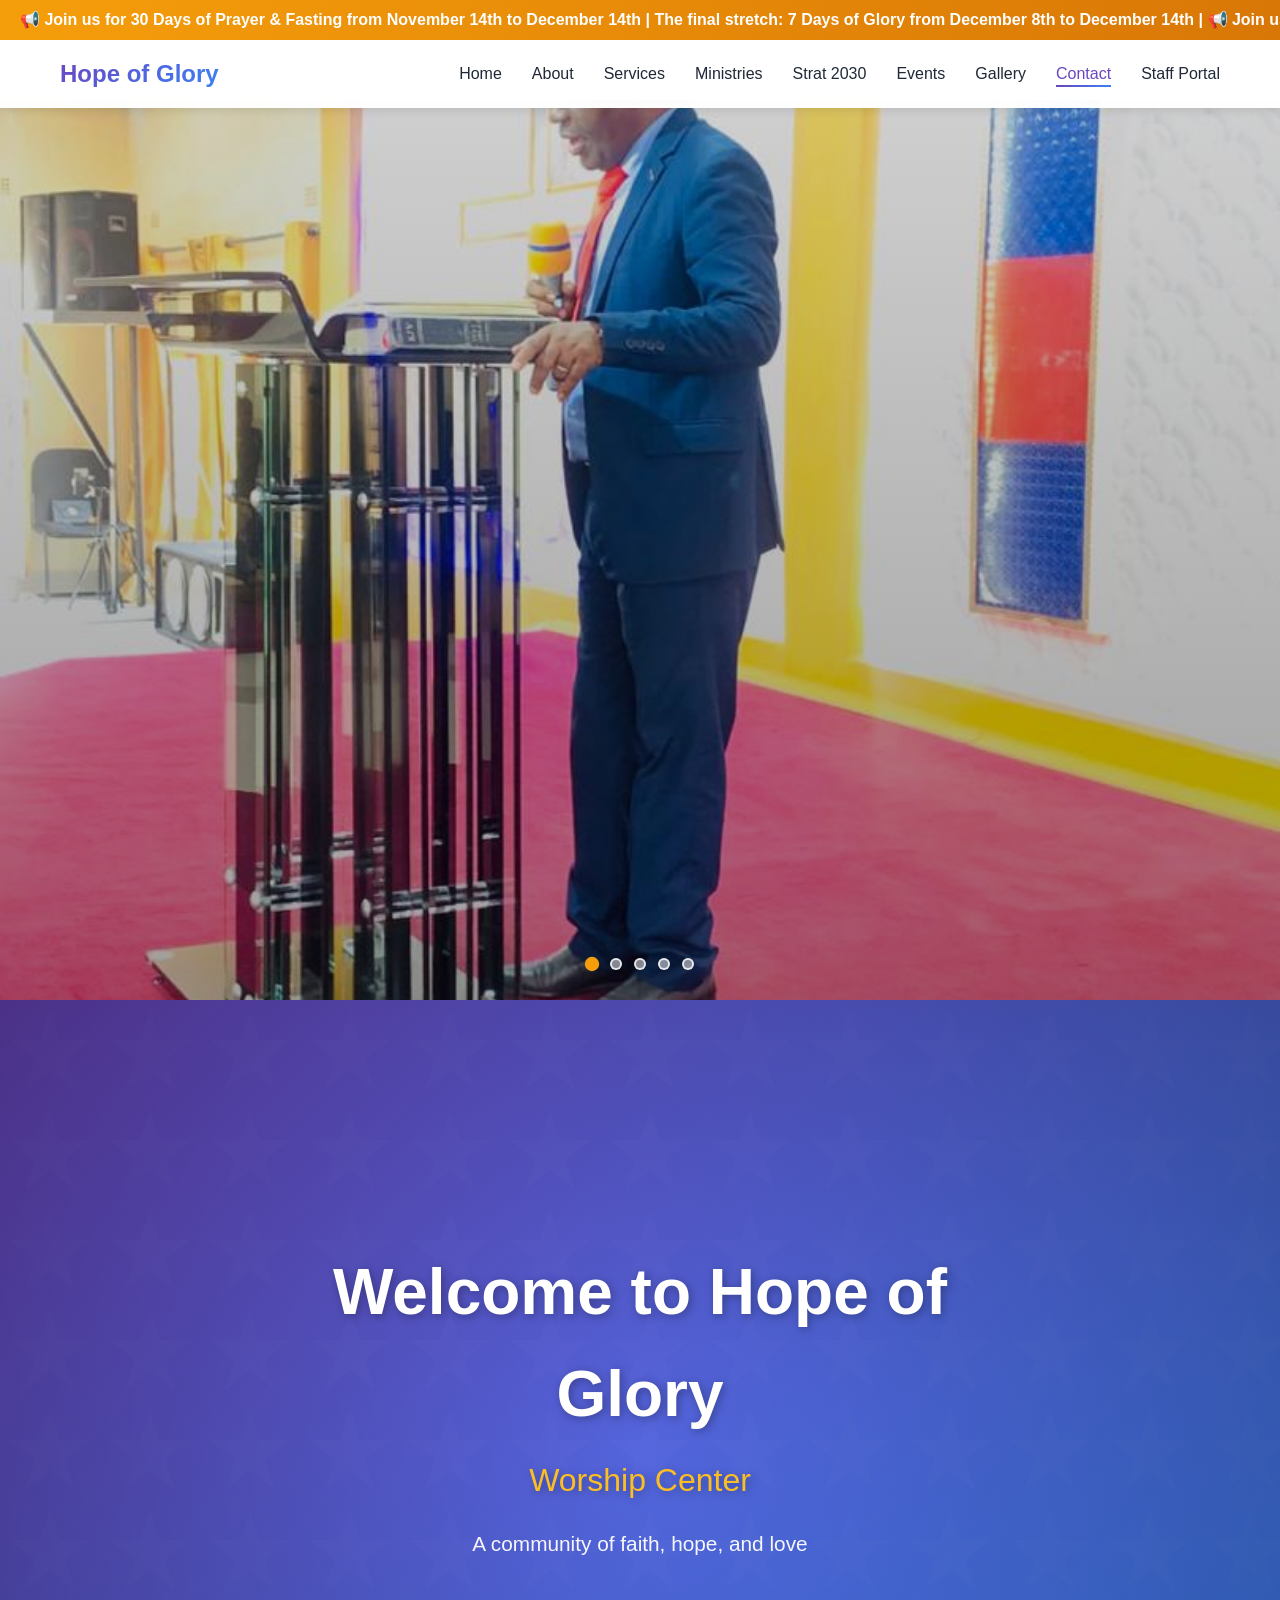
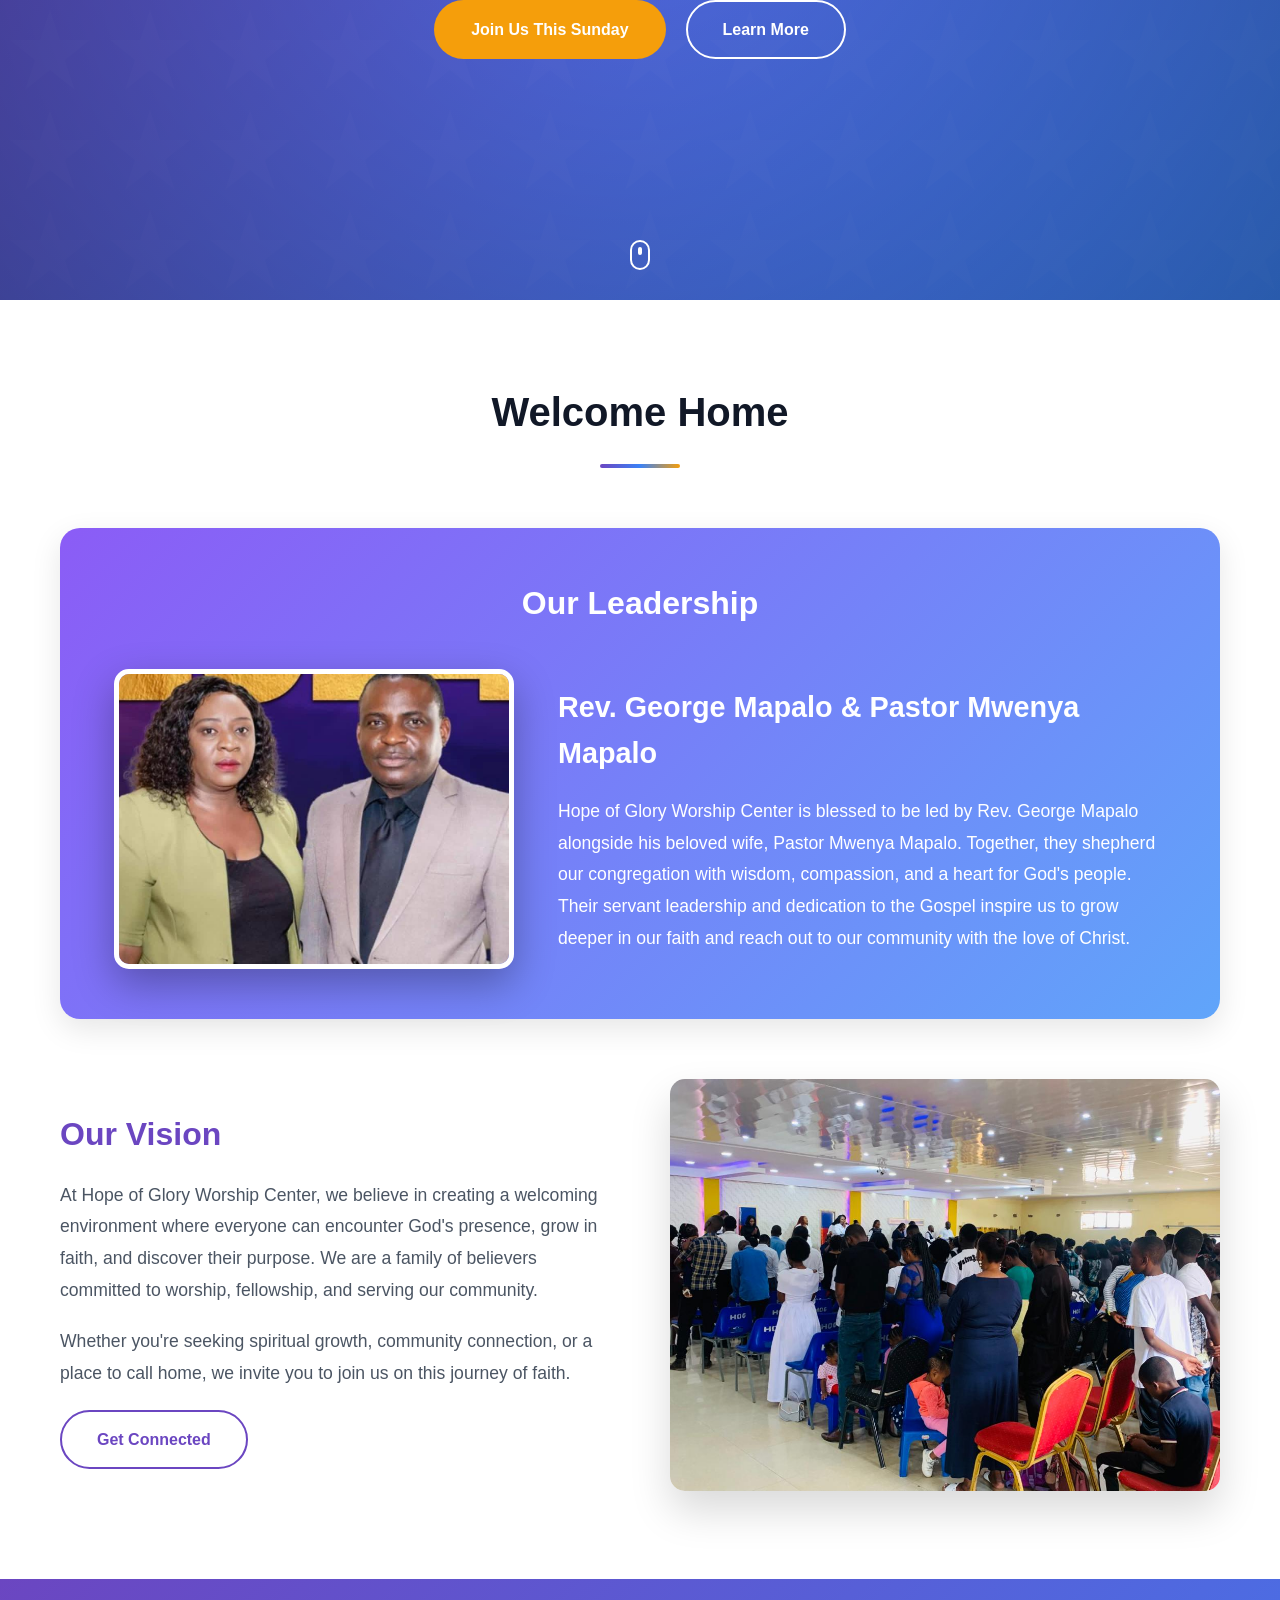
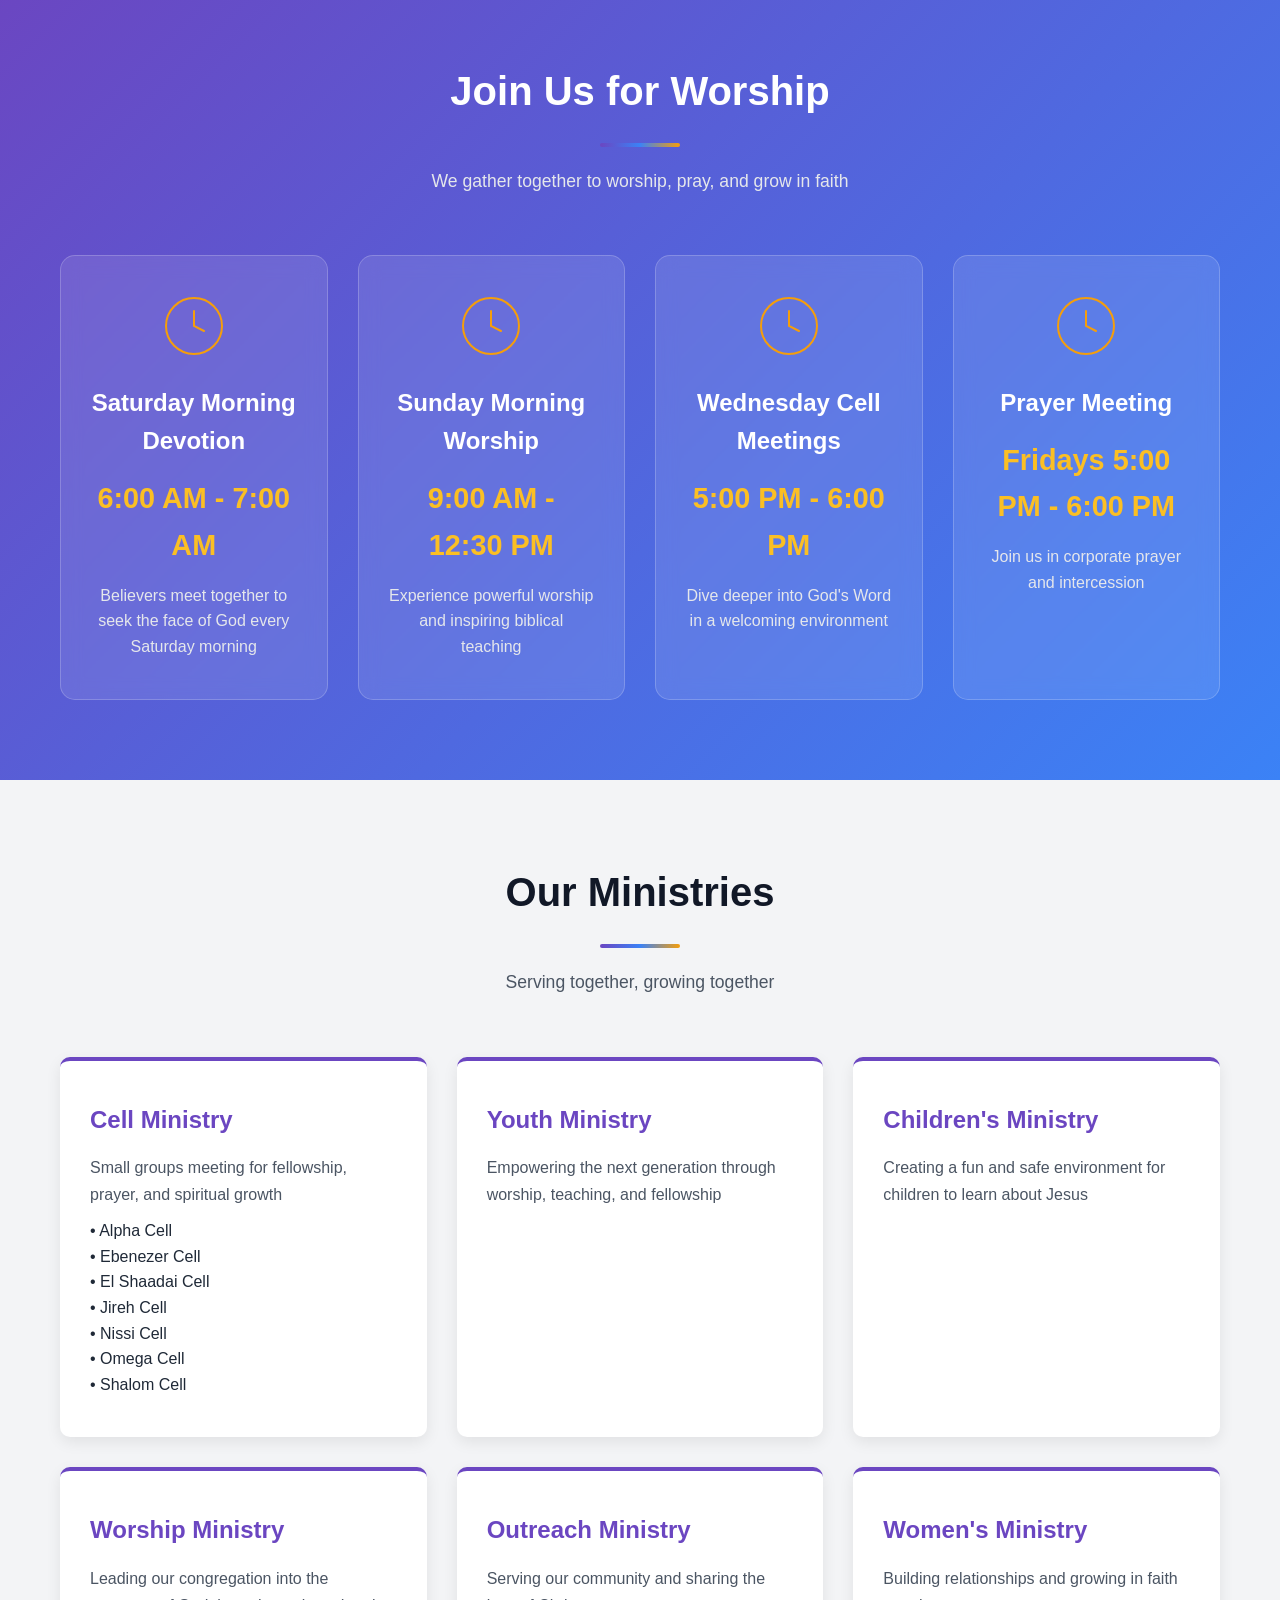
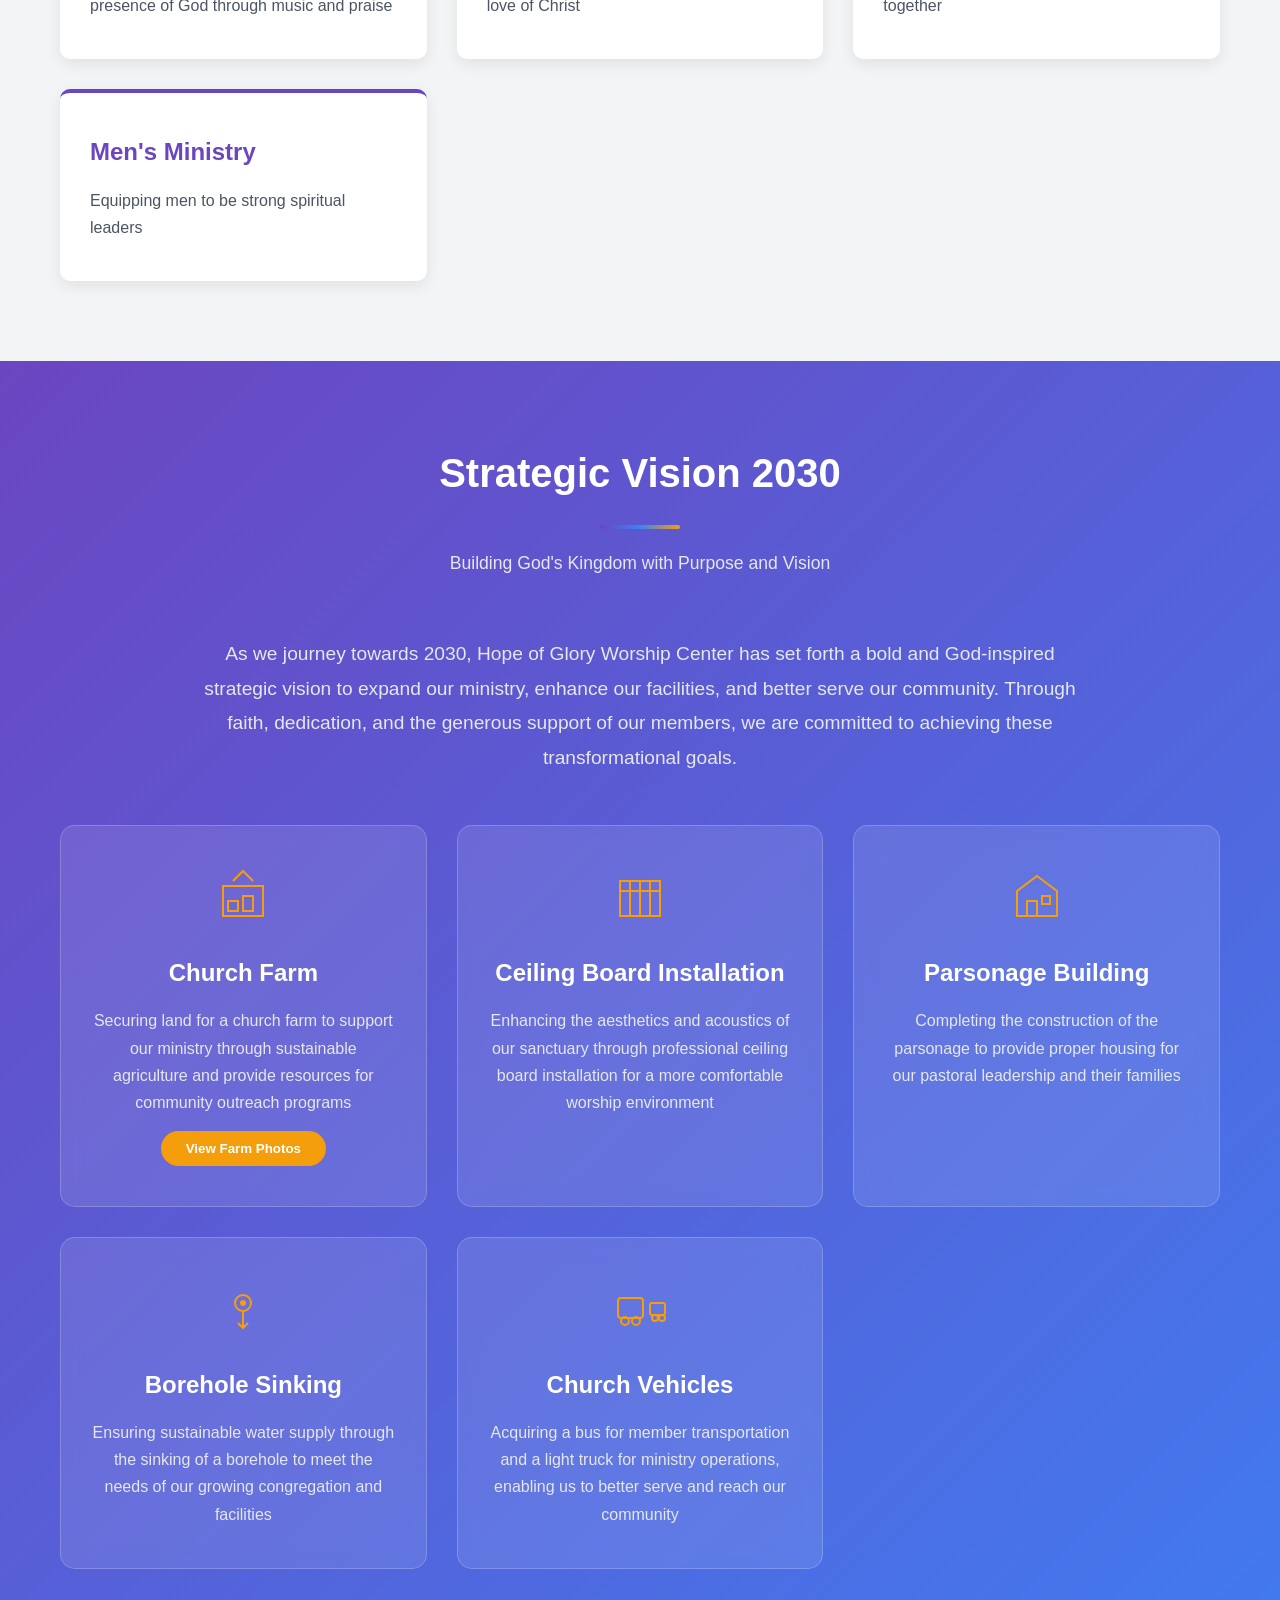
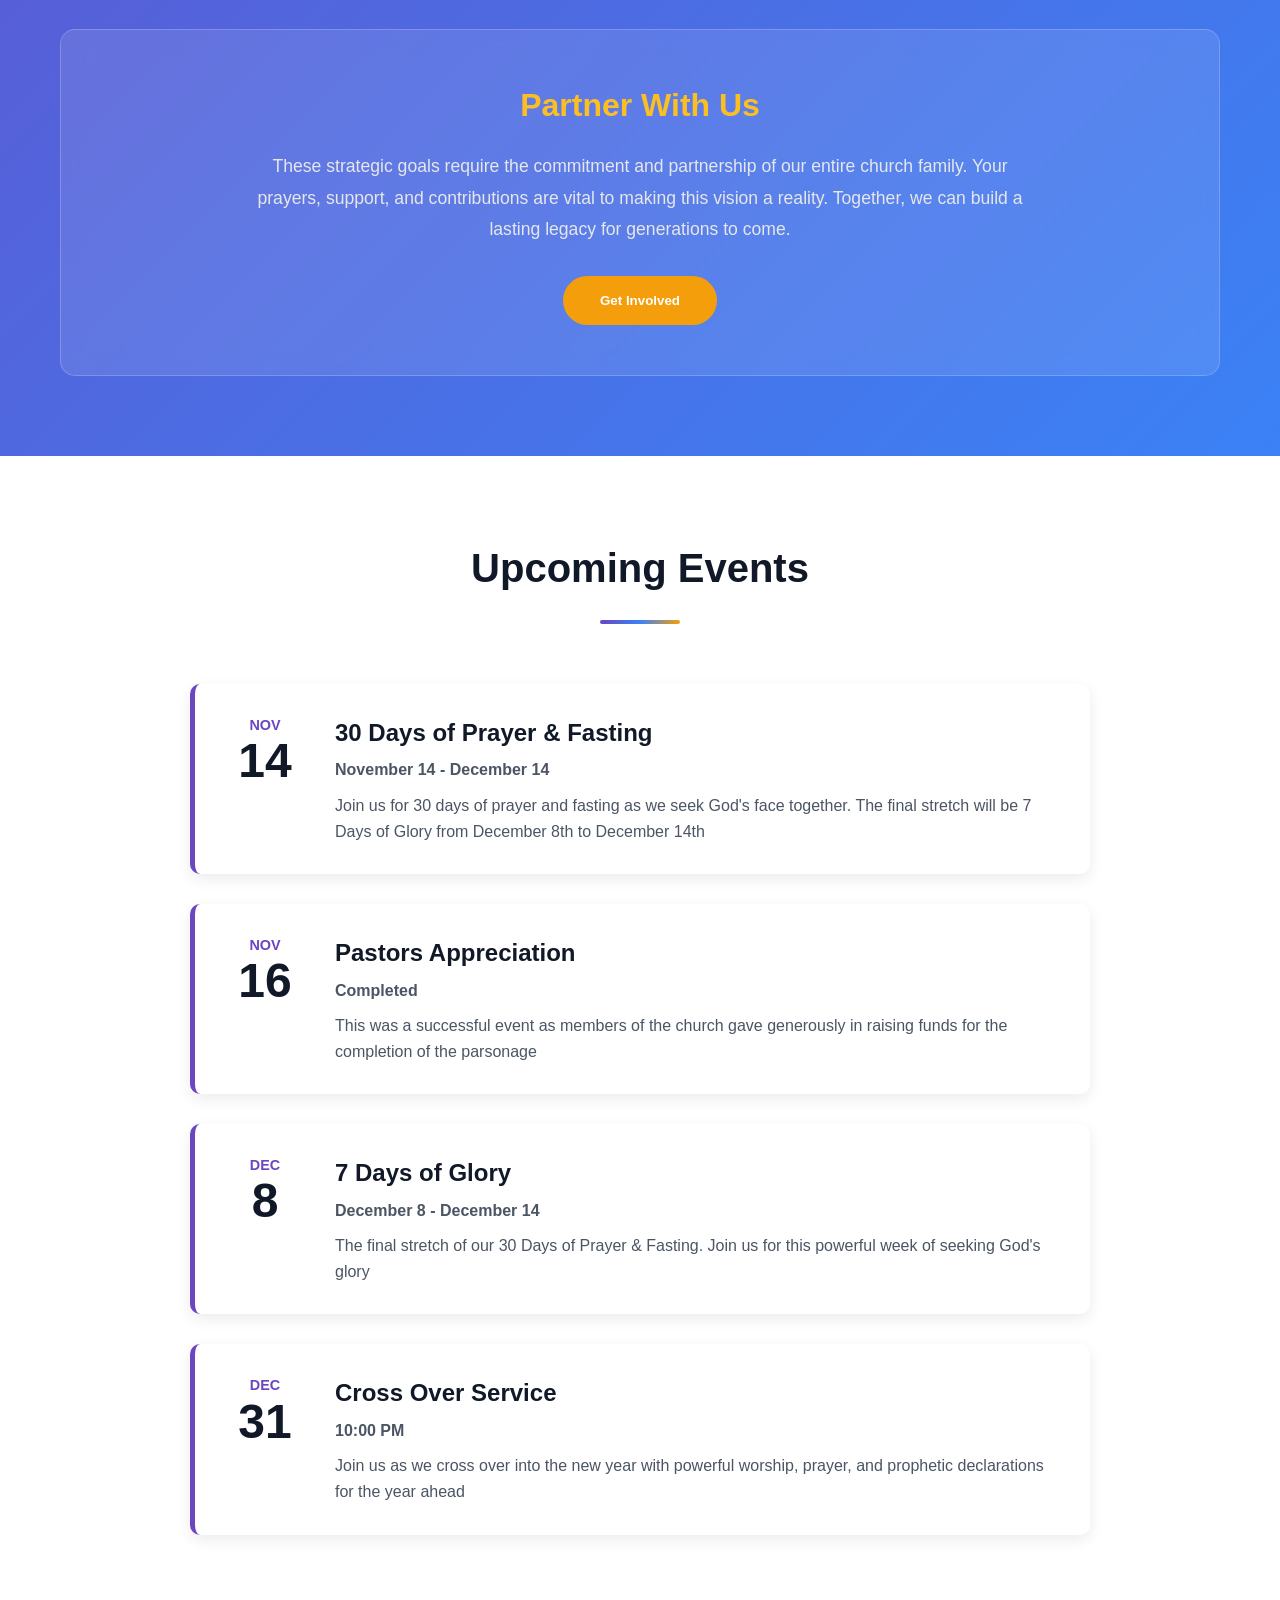
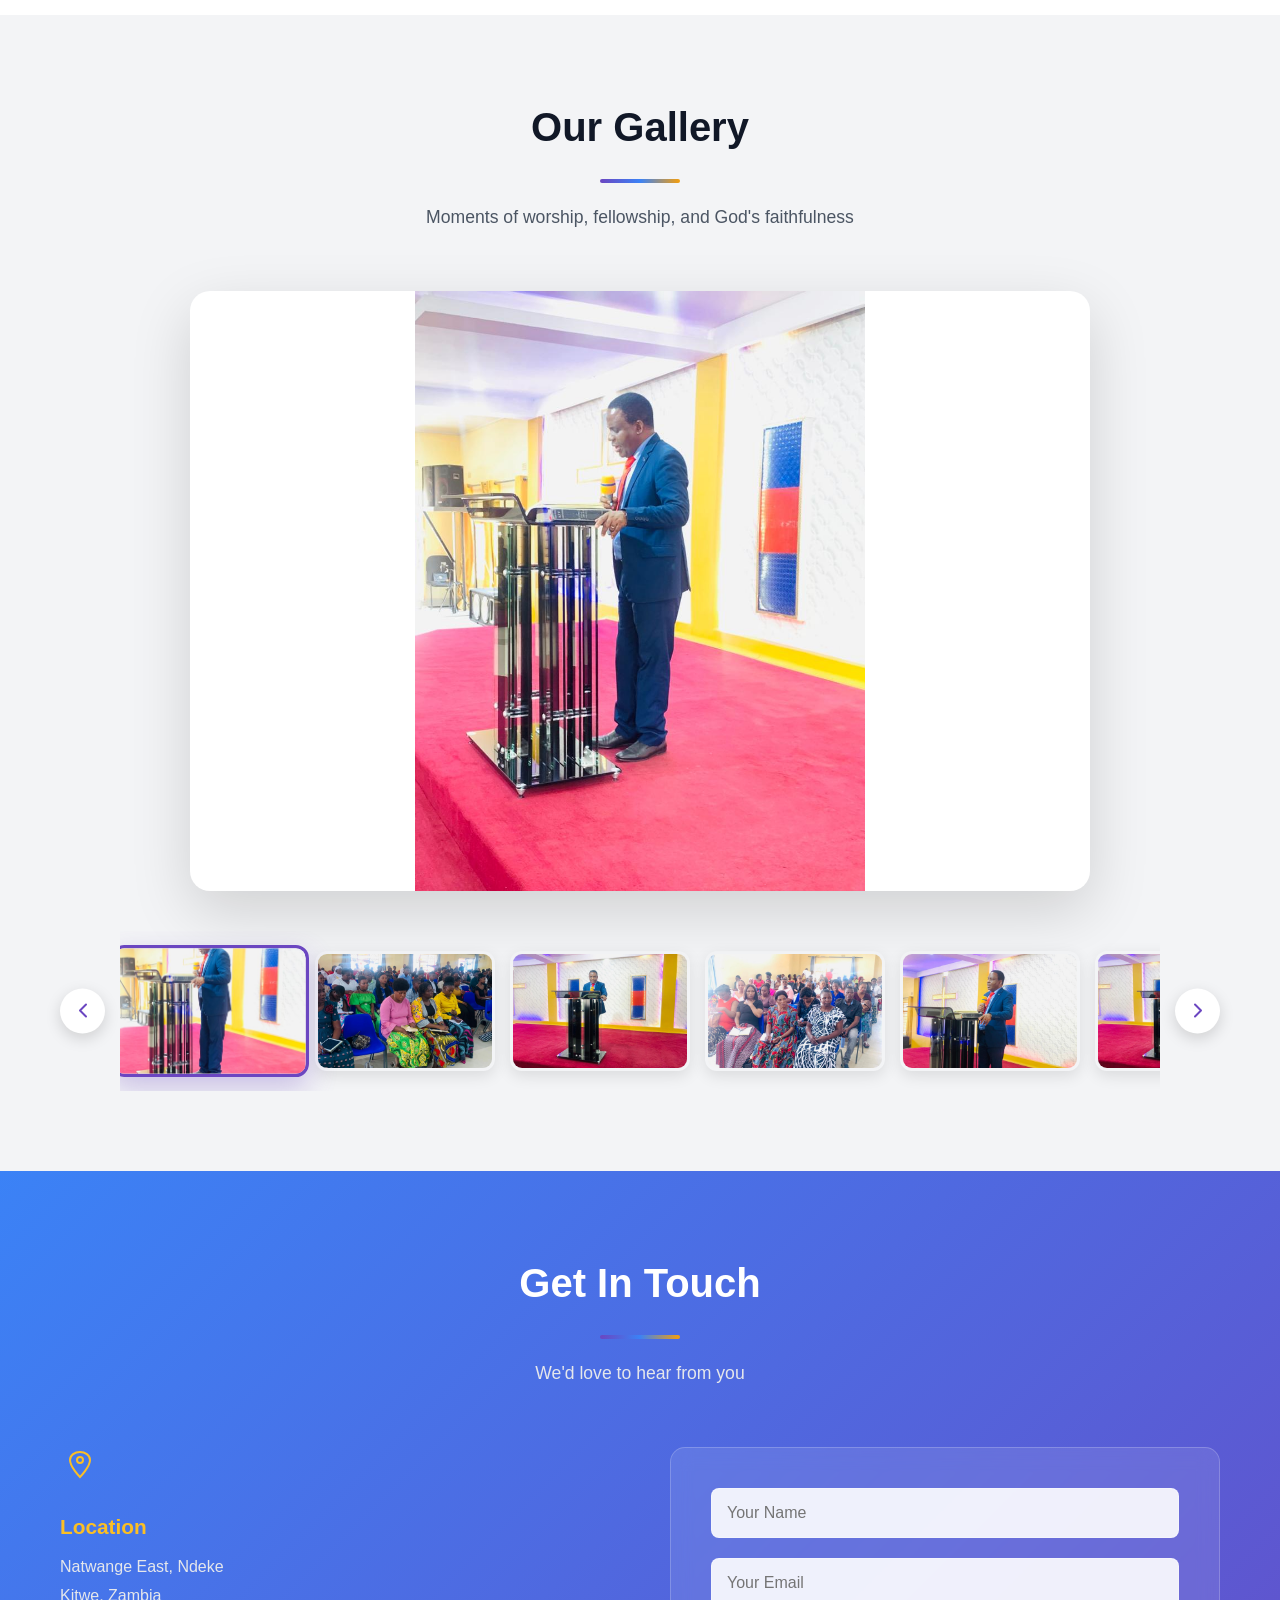
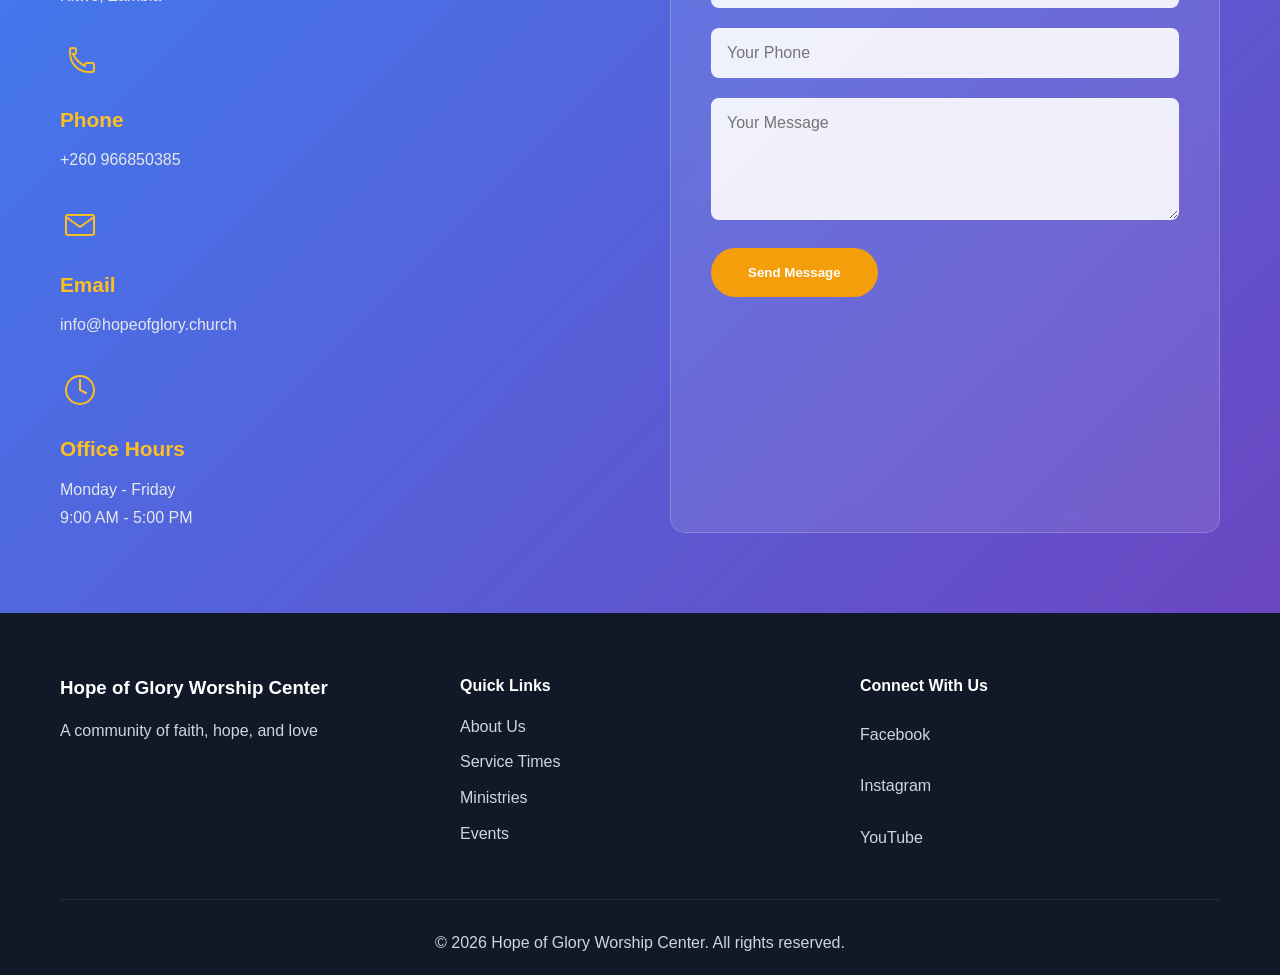
==== index.html @ 5de11b14 "Initial commit: HOG site + payroll system - Existing static Hope of Glory landing page (index, style" ====
<!DOCTYPE html>
<html lang="en">
<head>
    <meta charset="UTF-8">
    <meta name="viewport" content="width=device-width, initial-scale=1.0">
    <title>Hope of Glory Worship Center - Welcome</title>
    <link rel="stylesheet" href="styles.css">
</head>
<body>
    <!-- Navigation -->
    <nav class="navbar">
        <div class="container">
            <div class="nav-brand">
                <span class="brand-name">Hope of Glory</span>
            </div>
            <button class="nav-toggle" id="navToggle">
                <span></span>
                <span></span>
                <span></span>
            </button>
            <ul class="nav-menu" id="navMenu">
                <li><a href="#home" class="nav-link active">Home</a></li>
                <li><a href="#about" class="nav-link">About</a></li>
                <li><a href="#services" class="nav-link">Services</a></li>
                <li><a href="#ministries" class="nav-link">Ministries</a></li>
                <li><a href="#strat2030" class="nav-link">Strat 2030</a></li>
                <li><a href="#events" class="nav-link">Events</a></li>
                <li><a href="#gallery" class="nav-link">Gallery</a></li>
                <li><a href="#contact" class="nav-link">Contact</a></li>
                <li><a href="/payroll" class="nav-link">Staff Portal</a></li>
            </ul>
        </div>
    </nav>

    <!-- Announcement Banner -->
    <div class="announcement-banner">
        <div class="announcement-scroll">
            <span class="announcement-text">📢 Join us for 30 Days of Prayer & Fasting from November 14th to December 14th | The final stretch: 7 Days of Glory from December 8th to December 14th | 📢 Join us for 30 Days of Prayer & Fasting from November 14th to December 14th | The final stretch: 7 Days of Glory from December 8th to December 14th | </span>
        </div>
    </div>

    <!-- Slideshow Banner -->
    <section class="slideshow">
        <div class="slideshow-slide active" style="background-image: url('ch_gallery/WhatsApp Image 2025-11-21 at 2.49.29 PM.jpeg')">
            <div class="slideshow-overlay"></div>
        </div>
        <div class="slideshow-slide" style="background-image: url('ch_gallery/WhatsApp Image 2025-11-21 at 2.49.34 PM.jpeg')">
            <div class="slideshow-overlay"></div>
        </div>
        <div class="slideshow-slide" style="background-image: url('ch_gallery/WhatsApp Image 2025-11-21 at 2.49.42 PM.jpeg')">
            <div class="slideshow-overlay"></div>
        </div>
        <div class="slideshow-slide" style="background-image: url('ch_gallery/WhatsApp Image 2025-11-21 at 2.50.02 PM.jpeg')">
            <div class="slideshow-overlay"></div>
        </div>
        <div class="slideshow-slide" style="background-image: url('ch_gallery/WhatsApp Image 2025-11-21 at 2.51.26 PM.jpeg')">
            <div class="slideshow-overlay"></div>
        </div>
        <div class="slideshow-dots">
            <span class="slideshow-dot active"></span>
            <span class="slideshow-dot"></span>
            <span class="slideshow-dot"></span>
            <span class="slideshow-dot"></span>
            <span class="slideshow-dot"></span>
        </div>
    </section>

    <!-- Hero Section -->
    <section id="home" class="hero">
        <div class="hero-overlay"></div>
        <div class="hero-content">
            <h1 class="hero-title">Welcome to Hope of Glory</h1>
            <p class="hero-subtitle">Worship Center</p>
            <p class="hero-text">A community of faith, hope, and love</p>
            <div class="hero-buttons">
                <a href="#services" class="btn btn-primary">Join Us This Sunday</a>
                <a href="#about" class="btn btn-secondary">Learn More</a>
            </div>
        </div>
        <div class="scroll-indicator">
            <span></span>
        </div>
    </section>

    <!-- Welcome Section -->
    <section id="about" class="welcome-section">
        <div class="container">
            <div class="section-header">
                <h2>Welcome Home</h2>
                <div class="divider"></div>
            </div>
            <div class="leadership-section">
                <h3>Our Leadership</h3>
                <div class="leadership-content">
                    <div class="leadership-image">
                        <img src="rev&pst.jpeg" alt="Rev. George Mapalo and Pastor Mwenya Mapalo" class="pastor-image">
                    </div>
                    <div class="leadership-text">
                        <h4>Rev. George Mapalo & Pastor Mwenya Mapalo</h4>
                        <p>Hope of Glory Worship Center is blessed to be led by Rev. George Mapalo alongside his beloved wife, Pastor Mwenya Mapalo. Together, they shepherd our congregation with wisdom, compassion, and a heart for God's people. Their servant leadership and dedication to the Gospel inspire us to grow deeper in our faith and reach out to our community with the love of Christ.</p>
                    </div>
                </div>
            </div>
            <div class="welcome-content">
                <div class="welcome-text">
                    <h3>Our Vision</h3>
                    <p>At Hope of Glory Worship Center, we believe in creating a welcoming environment where everyone can encounter God's presence, grow in faith, and discover their purpose. We are a family of believers committed to worship, fellowship, and serving our community.</p>
                    <p>Whether you're seeking spiritual growth, community connection, or a place to call home, we invite you to join us on this journey of faith.</p>
                    <a href="#contact" class="btn btn-outline">Get Connected</a>
                </div>
                <div class="welcome-image">
                    <img src="chmbr.jpeg" alt="Hope of Glory Worship Center Service" class="church-image">
                </div>
            </div>
        </div>
    </section>

    <!-- Service Times -->
    <section id="services" class="service-times">
        <div class="container">
            <div class="section-header light">
                <h2>Join Us for Worship</h2>
                <div class="divider"></div>
                <p>We gather together to worship, pray, and grow in faith</p>
            </div>
            <div class="times-grid">
                <div class="time-card">
                    <div class="time-icon">
                        <svg width="60" height="60" viewBox="0 0 60 60" fill="none" xmlns="http://www.w3.org/2000/svg">
                            <circle cx="30" cy="30" r="28" stroke="currentColor" stroke-width="2"/>
                            <path d="M30 15 V30 L40 35" stroke="currentColor" stroke-width="2" stroke-linecap="round"/>
                        </svg>
                    </div>
                    <h3>Saturday Morning Devotion</h3>
                    <p class="time">6:00 AM - 7:00 AM</p>
                    <p>Believers meet together to seek the face of God every Saturday morning</p>
                </div>
                <div class="time-card">
                    <div class="time-icon">
                        <svg width="60" height="60" viewBox="0 0 60 60" fill="none" xmlns="http://www.w3.org/2000/svg">
                            <circle cx="30" cy="30" r="28" stroke="currentColor" stroke-width="2"/>
                            <path d="M30 15 V30 L40 35" stroke="currentColor" stroke-width="2" stroke-linecap="round"/>
                        </svg>
                    </div>
                    <h3>Sunday Morning Worship</h3>
                    <p class="time">9:00 AM - 12:30 PM</p>
                    <p>Experience powerful worship and inspiring biblical teaching</p>
                </div>
                <div class="time-card">
                    <div class="time-icon">
                        <svg width="60" height="60" viewBox="0 0 60 60" fill="none" xmlns="http://www.w3.org/2000/svg">
                            <circle cx="30" cy="30" r="28" stroke="currentColor" stroke-width="2"/>
                            <path d="M30 15 V30 L40 35" stroke="currentColor" stroke-width="2" stroke-linecap="round"/>
                        </svg>
                    </div>
                    <h3>Wednesday Cell Meetings</h3>
                    <p class="time">5:00 PM - 6:00 PM</p>
                    <p>Dive deeper into God's Word in a welcoming environment</p>
                </div>
                <div class="time-card">
                    <div class="time-icon">
                        <svg width="60" height="60" viewBox="0 0 60 60" fill="none" xmlns="http://www.w3.org/2000/svg">
                            <circle cx="30" cy="30" r="28" stroke="currentColor" stroke-width="2"/>
                            <path d="M30 15 V30 L40 35" stroke="currentColor" stroke-width="2" stroke-linecap="round"/>
                        </svg>
                    </div>
                    <h3>Prayer Meeting</h3>
                    <p class="time">Fridays 5:00 PM - 6:00 PM</p>
                    <p>Join us in corporate prayer and intercession</p>
                </div>
            </div>
        </div>
    </section>

    <!-- Ministries -->
    <section id="ministries" class="ministries">
        <div class="container">
            <div class="section-header">
                <h2>Our Ministries</h2>
                <div class="divider"></div>
                <p>Serving together, growing together</p>
            </div>
            <div class="ministries-grid">
                <div class="ministry-card">
                    <h3>Cell Ministry</h3>
                    <p>Small groups meeting for fellowship, prayer, and spiritual growth</p>
                    <ul style="margin-top: 10px; list-style: none; padding-left: 0;">
                        <li>• Alpha Cell</li>
                        <li>• Ebenezer Cell</li>
                        <li>• El Shaadai Cell</li>
                        <li>• Jireh Cell</li>
                        <li>• Nissi Cell</li>
                        <li>• Omega Cell</li>
                        <li>• Shalom Cell</li>
                    </ul>
                </div>
                <div class="ministry-card">
                    <h3>Youth Ministry</h3>
                    <p>Empowering the next generation through worship, teaching, and fellowship</p>
                </div>
                <div class="ministry-card">
                    <h3>Children's Ministry</h3>
                    <p>Creating a fun and safe environment for children to learn about Jesus</p>
                </div>
                <div class="ministry-card">
                    <h3>Worship Ministry</h3>
                    <p>Leading our congregation into the presence of God through music and praise</p>
                </div>
                <div class="ministry-card">
                    <h3>Outreach Ministry</h3>
                    <p>Serving our community and sharing the love of Christ</p>
                </div>
                <div class="ministry-card">
                    <h3>Women's Ministry</h3>
                    <p>Building relationships and growing in faith together</p>
                </div>
                <div class="ministry-card">
                    <h3>Men's Ministry</h3>
                    <p>Equipping men to be strong spiritual leaders</p>
                </div>
            </div>
        </div>
    </section>

    <!-- Strat 2030 -->
    <section id="strat2030" class="strat2030">
        <div class="container">
            <div class="section-header light">
                <h2>Strategic Vision 2030</h2>
                <div class="divider"></div>
                <p>Building God's Kingdom with Purpose and Vision</p>
            </div>
            <div class="strat-intro">
                <p>As we journey towards 2030, Hope of Glory Worship Center has set forth a bold and God-inspired strategic vision to expand our ministry, enhance our facilities, and better serve our community. Through faith, dedication, and the generous support of our members, we are committed to achieving these transformational goals.</p>
            </div>
            <div class="strat-grid">
                <div class="strat-card strat-card-clickable" id="churchFarmCard">
                    <div class="strat-icon">
                        <svg width="60" height="60" viewBox="0 0 60 60" fill="none" xmlns="http://www.w3.org/2000/svg">
                            <rect x="10" y="20" width="40" height="30" stroke="currentColor" stroke-width="2" fill="none"/>
                            <path d="M15 35 L25 35 L25 45 L15 45 Z" stroke="currentColor" stroke-width="2" fill="none"/>
                            <path d="M30 30 L40 30 L40 45 L30 45 Z" stroke="currentColor" stroke-width="2" fill="none"/>
                            <path d="M20 15 L30 5 L40 15" stroke="currentColor" stroke-width="2" fill="none"/>
                        </svg>
                    </div>
                    <h3>Church Farm</h3>
                    <p>Securing land for a church farm to support our ministry through sustainable agriculture and provide resources for community outreach programs</p>
                    <button class="view-photos-btn">View Farm Photos</button>
                </div>
                <div class="strat-card">
                    <div class="strat-icon">
                        <svg width="60" height="60" viewBox="0 0 60 60" fill="none" xmlns="http://www.w3.org/2000/svg">
                            <rect x="10" y="15" width="40" height="35" stroke="currentColor" stroke-width="2" fill="none"/>
                            <line x1="10" y1="25" x2="50" y2="25" stroke="currentColor" stroke-width="2"/>
                            <line x1="20" y1="15" x2="20" y2="50" stroke="currentColor" stroke-width="2"/>
                            <line x1="30" y1="15" x2="30" y2="50" stroke="currentColor" stroke-width="2"/>
                            <line x1="40" y1="15" x2="40" y2="50" stroke="currentColor" stroke-width="2"/>
                        </svg>
                    </div>
                    <h3>Ceiling Board Installation</h3>
                    <p>Enhancing the aesthetics and acoustics of our sanctuary through professional ceiling board installation for a more comfortable worship environment</p>
                </div>
                <div class="strat-card">
                    <div class="strat-icon">
                        <svg width="60" height="60" viewBox="0 0 60 60" fill="none" xmlns="http://www.w3.org/2000/svg">
                            <path d="M30 10 L50 25 L50 50 L10 50 L10 25 Z" stroke="currentColor" stroke-width="2" fill="none"/>
                            <rect x="20" y="35" width="10" height="15" stroke="currentColor" stroke-width="2" fill="none"/>
                            <rect x="35" y="30" width="8" height="8" stroke="currentColor" stroke-width="2" fill="none"/>
                        </svg>
                    </div>
                    <h3>Parsonage Building</h3>
                    <p>Completing the construction of the parsonage to provide proper housing for our pastoral leadership and their families</p>
                </div>
                <div class="strat-card">
                    <div class="strat-icon">
                        <svg width="60" height="60" viewBox="0 0 60 60" fill="none" xmlns="http://www.w3.org/2000/svg">
                            <circle cx="30" cy="25" r="8" stroke="currentColor" stroke-width="2" fill="none"/>
                            <path d="M30 33 L30 50" stroke="currentColor" stroke-width="2"/>
                            <path d="M25 45 L30 50 L35 45" stroke="currentColor" stroke-width="2" fill="none"/>
                            <circle cx="30" cy="25" r="3" fill="currentColor"/>
                        </svg>
                    </div>
                    <h3>Borehole Sinking</h3>
                    <p>Ensuring sustainable water supply through the sinking of a borehole to meet the needs of our growing congregation and facilities</p>
                </div>
                <div class="strat-card">
                    <div class="strat-icon">
                        <svg width="60" height="60" viewBox="0 0 60 60" fill="none" xmlns="http://www.w3.org/2000/svg">
                            <rect x="8" y="20" width="25" height="20" rx="3" stroke="currentColor" stroke-width="2" fill="none"/>
                            <circle cx="15" cy="43" r="4" stroke="currentColor" stroke-width="2" fill="none"/>
                            <circle cx="26" cy="43" r="4" stroke="currentColor" stroke-width="2" fill="none"/>
                            <rect x="40" y="25" width="15" height="12" rx="2" stroke="currentColor" stroke-width="2" fill="none"/>
                            <circle cx="45" cy="40" r="3" stroke="currentColor" stroke-width="2" fill="none"/>
                            <circle cx="52" cy="40" r="3" stroke="currentColor" stroke-width="2" fill="none"/>
                        </svg>
                    </div>
                    <h3>Church Vehicles</h3>
                    <p>Acquiring a bus for member transportation and a light truck for ministry operations, enabling us to better serve and reach our community</p>
                </div>
            </div>
            <div class="strat-call-to-action">
                <h3>Partner With Us</h3>
                <p>These strategic goals require the commitment and partnership of our entire church family. Your prayers, support, and contributions are vital to making this vision a reality. Together, we can build a lasting legacy for generations to come.</p>
                <button class="btn btn-primary" id="partnerBtn">Get Involved</button>
            </div>
        </div>
    </section>

    <!-- Farm Photos Modal -->
    <div id="farmModal" class="farm-modal">
        <div class="farm-modal-content">
            <span class="close-farm-modal">&times;</span>
            <h2>Church Farm</h2>
            <p class="farm-subtitle">Our agricultural ministry supporting the community</p>

            <div class="farm-gallery">
                <div class="farm-main-display">
                    <img id="mainFarmImage" src="hog_farm/WhatsApp Image 2025-11-22 at 9.00.13 AM.jpeg" alt="Church Farm">
                </div>

                <div class="farm-thumbs-container">
                    <div class="farm-thumb active"><img src="hog_farm/WhatsApp Image 2025-11-22 at 9.00.13 AM.jpeg" alt="Farm"></div>
                    <div class="farm-thumb"><img src="hog_farm/WhatsApp Image 2025-11-22 at 9.00.14 AM (1).jpeg" alt="Farm"></div>
                    <div class="farm-thumb"><img src="hog_farm/WhatsApp Image 2025-11-22 at 9.00.14 AM (2).jpeg" alt="Farm"></div>
                    <div class="farm-thumb"><img src="hog_farm/WhatsApp Image 2025-11-22 at 9.00.14 AM (3).jpeg" alt="Farm"></div>
                    <div class="farm-thumb"><img src="hog_farm/WhatsApp Image 2025-11-22 at 9.00.14 AM (4).jpeg" alt="Farm"></div>
                    <div class="farm-thumb"><img src="hog_farm/WhatsApp Image 2025-11-22 at 9.00.14 AM (5).jpeg" alt="Farm"></div>
                    <div class="farm-thumb"><img src="hog_farm/WhatsApp Image 2025-11-22 at 9.00.14 AM (6).jpeg" alt="Farm"></div>
                    <div class="farm-thumb"><img src="hog_farm/WhatsApp Image 2025-11-22 at 9.00.14 AM (7).jpeg" alt="Farm"></div>
                    <div class="farm-thumb"><img src="hog_farm/WhatsApp Image 2025-11-22 at 9.00.14 AM (8).jpeg" alt="Farm"></div>
                    <div class="farm-thumb"><img src="hog_farm/WhatsApp Image 2025-11-22 at 9.00.14 AM (9).jpeg" alt="Farm"></div>
                    <div class="farm-thumb"><img src="hog_farm/WhatsApp Image 2025-11-22 at 9.00.14 AM (10).jpeg" alt="Farm"></div>
                    <div class="farm-thumb"><img src="hog_farm/WhatsApp Image 2025-11-22 at 9.00.14 AM (11).jpeg" alt="Farm"></div>
                    <div class="farm-thumb"><img src="hog_farm/WhatsApp Image 2025-11-22 at 9.00.14 AM (12).jpeg" alt="Farm"></div>
                    <div class="farm-thumb"><img src="hog_farm/WhatsApp Image 2025-11-22 at 9.00.14 AM (13).jpeg" alt="Farm"></div>
                    <div class="farm-thumb"><img src="hog_farm/WhatsApp Image 2025-11-22 at 9.00.14 AM.jpeg" alt="Farm"></div>
                </div>
            </div>
        </div>
    </div>

    <!-- Payment Modal -->
    <div id="paymentModal" class="payment-modal">
        <div class="payment-modal-content">
            <span class="close-modal">&times;</span>
            <h2>Partner With Us - Payment Options</h2>
            <p class="modal-subtitle">Choose your preferred payment method to support our vision</p>

            <div class="payment-section">
                <h3>Mobile Money</h3>
                <div class="payment-options">
                    <div class="payment-option">
                        <div class="payment-icon zamtel">Zamtel</div>
                        <h4>Zamtel Money</h4>
                        <p>Dial *125# or use Zamtel Money app</p>
                        <p class="payment-number">0955 939962</p>
                    </div>
                    <div class="payment-option">
                        <div class="payment-icon mtn">MTN</div>
                        <h4>MTN Mobile Money</h4>
                        <p>Dial *303# or use MTN MoMo app</p>
                        <p class="payment-number">0966 938945</p>
                    </div>
                    <div class="payment-option">
                        <div class="payment-icon airtel">Airtel</div>
                        <h4>Airtel Money</h4>
                        <p>Dial *115# or use Airtel Money app</p>
                        <p class="payment-number">0977 696454</p>
                    </div>
                </div>
            </div>

            <div class="payment-section">
                <h3>Bank Transfer</h3>
                <div class="payment-options bank-options">
                    <div class="payment-option">
                        <div class="payment-logo-wrapper">
                            <img src="logos/fnb.png" alt="FNB Logo" class="bank-logo-img">
                        </div>
                        <h4>First National Bank</h4>
                        <p><strong>Account Name:</strong> Hope of Glory</p>
                        <p class="payment-number">Account: 62372021932</p>
                        <p><strong>Branch:</strong> Kitwe Branch</p>
                    </div>
                    <div class="payment-option">
                        <div class="payment-logo-wrapper">
                            <img src="logos/zanaco.png" alt="Zanaco Logo" class="bank-logo-img">
                        </div>
                        <h4>Zanaco Bank</h4>
                        <p><strong>Account Name:</strong> PAOG Hope of Glory</p>
                        <p class="payment-number">Account: 5811 3215 0012 8</p>
                        <p><strong>Branch:</strong> Kitwe Business Centre</p>
                    </div>
                </div>
            </div>

            <div class="payment-section">
                <h3>Card Payment</h3>
                <div class="payment-options">
                    <div class="payment-option card-payment">
                        <div class="payment-logo-wrapper">
                            <img src="logos/visa.png" alt="VISA Logo" class="bank-logo-img visa-logo">
                        </div>
                        <h4>Credit/Debit Card</h4>
                        <p>Secure payment via VISA</p>
                        <button class="btn btn-outline">Pay with Card</button>
                    </div>
                </div>
            </div>

            <div class="payment-note">
                <p><strong>Note:</strong> After making your contribution, please send a confirmation message to +260 966850385 with your name and purpose of donation. God bless you!</p>
            </div>
        </div>
    </div>

    <!-- Events -->
    <section id="events" class="events">
        <div class="container">
            <div class="section-header">
                <h2>Upcoming Events</h2>
                <div class="divider"></div>
            </div>
            <div class="events-list">
                <div class="event-card">
                    <div class="event-date">
                        <span class="month">NOV</span>
                        <span class="day">14</span>
                    </div>
                    <div class="event-info">
                        <h3>30 Days of Prayer & Fasting</h3>
                        <p class="event-time">November 14 - December 14</p>
                        <p>Join us for 30 days of prayer and fasting as we seek God's face together. The final stretch will be 7 Days of Glory from December 8th to December 14th</p>
                    </div>
                </div>
                <div class="event-card">
                    <div class="event-date">
                        <span class="month">NOV</span>
                        <span class="day">16</span>
                    </div>
                    <div class="event-info">
                        <h3>Pastors Appreciation</h3>
                        <p class="event-time">Completed</p>
                        <p>This was a successful event as members of the church gave generously in raising funds for the completion of the parsonage</p>
                    </div>
                </div>
                <div class="event-card">
                    <div class="event-date">
                        <span class="month">DEC</span>
                        <span class="day">8</span>
                    </div>
                    <div class="event-info">
                        <h3>7 Days of Glory</h3>
                        <p class="event-time">December 8 - December 14</p>
                        <p>The final stretch of our 30 Days of Prayer & Fasting. Join us for this powerful week of seeking God's glory</p>
                    </div>
                </div>
                <div class="event-card">
                    <div class="event-date">
                        <span class="month">DEC</span>
                        <span class="day">31</span>
                    </div>
                    <div class="event-info">
                        <h3>Cross Over Service</h3>
                        <p class="event-time">10:00 PM</p>
                        <p>Join us as we cross over into the new year with powerful worship, prayer, and prophetic declarations for the year ahead</p>
                    </div>
                </div>
            </div>
        </div>
    </section>

    <!-- Gallery -->
    <section id="gallery" class="gallery">
        <div class="container">
            <div class="section-header">
                <h2>Our Gallery</h2>
                <div class="divider"></div>
                <p>Moments of worship, fellowship, and God's faithfulness</p>
            </div>

            <!-- Main Display -->
            <div class="gallery-main-display">
                <img id="mainGalleryImage" src="ch_gallery/WhatsApp Image 2025-11-21 at 2.49.29 PM.jpeg" alt="Church Gallery">
            </div>

            <!-- Scrolling Thumbnails -->
            <div class="gallery-scroll-container">
                <button class="gallery-scroll-btn left" id="scrollLeft">
                    <svg width="24" height="24" viewBox="0 0 24 24" fill="none" xmlns="http://www.w3.org/2000/svg">
                        <path d="M15 18L9 12L15 6" stroke="currentColor" stroke-width="2" stroke-linecap="round" stroke-linejoin="round"/>
                    </svg>
                </button>
                <div class="gallery-scroll-strip" id="galleryScrollStrip">
                    <div class="gallery-thumb active"><img src="ch_gallery/WhatsApp Image 2025-11-21 at 2.49.29 PM.jpeg" alt="Church Gallery"></div>
                    <div class="gallery-thumb"><img src="ch_gallery/WhatsApp Image 2025-11-21 at 2.49.31 PM.jpeg" alt="Church Gallery"></div>
                    <div class="gallery-thumb"><img src="ch_gallery/WhatsApp Image 2025-11-21 at 2.49.32 PM.jpeg" alt="Church Gallery"></div>
                    <div class="gallery-thumb"><img src="ch_gallery/WhatsApp Image 2025-11-21 at 2.49.34 PM.jpeg" alt="Church Gallery"></div>
                    <div class="gallery-thumb"><img src="ch_gallery/WhatsApp Image 2025-11-21 at 2.49.36 PM.jpeg" alt="Church Gallery"></div>
                    <div class="gallery-thumb"><img src="ch_gallery/WhatsApp Image 2025-11-21 at 2.49.39 PM.jpeg" alt="Church Gallery"></div>
                    <div class="gallery-thumb"><img src="ch_gallery/WhatsApp Image 2025-11-21 at 2.49.42 PM.jpeg" alt="Church Gallery"></div>
                    <div class="gallery-thumb"><img src="ch_gallery/WhatsApp Image 2025-11-21 at 2.49.45 PM.jpeg" alt="Church Gallery"></div>
                    <div class="gallery-thumb"><img src="ch_gallery/WhatsApp Image 2025-11-21 at 2.49.49 PM.jpeg" alt="Church Gallery"></div>
                    <div class="gallery-thumb"><img src="ch_gallery/WhatsApp Image 2025-11-21 at 2.50.02 PM.jpeg" alt="Church Gallery"></div>
                    <div class="gallery-thumb"><img src="ch_gallery/WhatsApp Image 2025-11-21 at 2.51.26 PM.jpeg" alt="Church Gallery"></div>
                    <div class="gallery-thumb"><img src="ch_gallery/WhatsApp Image 2025-11-21 at 2.51.28 PM.jpeg" alt="Church Gallery"></div>
                    <div class="gallery-thumb"><img src="ch_gallery/WhatsApp Image 2025-11-21 at 2.51.29 PM.jpeg" alt="Church Gallery"></div>
                    <div class="gallery-thumb"><img src="ch_gallery/WhatsApp Image 2025-11-21 at 2.51.35 PM.jpeg" alt="Church Gallery"></div>
                    <div class="gallery-thumb"><img src="ch_gallery/WhatsApp Image 2025-11-21 at 2.51.40 PM.jpeg" alt="Church Gallery"></div>
                    <div class="gallery-thumb"><img src="ch_gallery/WhatsApp Image 2025-11-21 at 2.51.42 PM.jpeg" alt="Church Gallery"></div>
                    <div class="gallery-thumb"><img src="ch_gallery/WhatsApp Image 2025-11-21 at 2.51.45 PM.jpeg" alt="Church Gallery"></div>
                    <div class="gallery-thumb"><img src="ch_gallery/WhatsApp Image 2025-11-21 at 2.51.48 PM.jpeg" alt="Church Gallery"></div>
                    <div class="gallery-thumb"><img src="ch_gallery/WhatsApp Image 2025-11-21 at 2.51.53 PM.jpeg" alt="Church Gallery"></div>
                    <div class="gallery-thumb"><img src="ch_gallery/WhatsApp Image 2025-11-21 at 2.51.55 PM.jpeg" alt="Church Gallery"></div>
                    <div class="gallery-thumb"><img src="ch_gallery/WhatsApp Image 2025-11-21 at 2.51.57 PM.jpeg" alt="Church Gallery"></div>
                    <div class="gallery-thumb"><img src="ch_gallery/WhatsApp Image 2025-11-21 at 2.51.59 PM.jpeg" alt="Church Gallery"></div>
                    <div class="gallery-thumb"><img src="ch_gallery/WhatsApp Image 2025-11-21 at 2.52.01 PM.jpeg" alt="Church Gallery"></div>
                    <div class="gallery-thumb"><img src="ch_gallery/WhatsApp Image 2025-11-21 at 2.52.03 PM.jpeg" alt="Church Gallery"></div>
                    <div class="gallery-thumb"><img src="ch_gallery/WhatsApp Image 2025-11-21 at 2.52.06 PM.jpeg" alt="Church Gallery"></div>
                    <div class="gallery-thumb"><img src="ch_gallery/WhatsApp Image 2025-11-21 at 2.52.07 PM(1).jpeg" alt="Church Gallery"></div>
                    <div class="gallery-thumb"><img src="ch_gallery/WhatsApp Image 2025-11-21 at 2.52.07 PM.jpeg" alt="Church Gallery"></div>
                    <div class="gallery-thumb"><img src="ch_gallery/WhatsApp Image 2025-11-21 at 2.52.08 PM.jpeg" alt="Church Gallery"></div>
                    <div class="gallery-thumb"><img src="ch_gallery/WhatsApp Image 2025-11-21 at 2.52.10 PM.jpeg" alt="Church Gallery"></div>
                    <div class="gallery-thumb"><img src="ch_gallery/WhatsApp Image 2025-11-21 at 2.52.11 PM.jpeg" alt="Church Gallery"></div>
                    <div class="gallery-thumb"><img src="ch_gallery/WhatsApp Image 2025-11-21 at 2.54.40 PM.jpeg" alt="Church Gallery"></div>
                    <div class="gallery-thumb"><img src="ch_gallery/WhatsApp Image 2025-11-21 at 2.54.43 PM.jpeg" alt="Church Gallery"></div>
                    <div class="gallery-thumb"><img src="ch_gallery/WhatsApp Image 2025-11-21 at 2.54.48 PM.jpeg" alt="Church Gallery"></div>
                    <div class="gallery-thumb"><img src="ch_gallery/WhatsApp Image 2025-11-21 at 2.54.52 PM.jpeg" alt="Church Gallery"></div>
                    <div class="gallery-thumb"><img src="ch_gallery/WhatsApp Image 2025-11-21 at 2.54.57 PM.jpeg" alt="Church Gallery"></div>
                    <div class="gallery-thumb"><img src="ch_gallery/WhatsApp Image 2025-11-21 at 2.55.03 PM.jpeg" alt="Church Gallery"></div>
                    <div class="gallery-thumb"><img src="ch_gallery/WhatsApp Image 2025-11-21 at 2.55.09 PM.jpeg" alt="Church Gallery"></div>
                    <div class="gallery-thumb"><img src="ch_gallery/WhatsApp Image 2025-11-21 at 2.55.21 PM.jpeg" alt="Church Gallery"></div>
                    <div class="gallery-thumb"><img src="ch_gallery/WhatsApp Image 2025-11-21 at 2.55.22 PM.jpeg" alt="Church Gallery"></div>
                    <div class="gallery-thumb"><img src="ch_gallery/WhatsApp Image 2025-11-21 at 2.55.25 PM.jpeg" alt="Church Gallery"></div>
                    <div class="gallery-thumb"><img src="ch_gallery/WhatsApp Image 2025-11-21 at 2.55.28 PM.jpeg" alt="Church Gallery"></div>
                    <div class="gallery-thumb"><img src="ch_gallery/WhatsApp Image 2025-11-21 at 2.55.35 PM.jpeg" alt="Church Gallery"></div>
                    <div class="gallery-thumb"><img src="ch_gallery/WhatsApp Image 2025-11-21 at 2.55.38 PM.jpeg" alt="Church Gallery"></div>
                    <div class="gallery-thumb"><img src="ch_gallery/WhatsApp Image 2025-11-21 at 2.55.42 PM.jpeg" alt="Church Gallery"></div>
                    <div class="gallery-thumb"><img src="ch_gallery/WhatsApp Image 2025-11-21 at 3.02.36 PM.jpeg" alt="Church Gallery"></div>
                    <div class="gallery-thumb"><img src="ch_gallery/WhatsApp Image 2025-11-21 at 3.02.40 PM.jpeg" alt="Church Gallery"></div>
                    <div class="gallery-thumb"><img src="ch_gallery/WhatsApp Image 2025-11-21 at 3.02.42 PM.jpeg" alt="Church Gallery"></div>
                    <div class="gallery-thumb"><img src="ch_gallery/WhatsApp Image 2025-11-21 at 3.02.44 PM.jpeg" alt="Church Gallery"></div>
                    <div class="gallery-thumb"><img src="ch_gallery/WhatsApp Image 2025-11-21 at 3.02.46 PM.jpeg" alt="Church Gallery"></div>
                    <div class="gallery-thumb"><img src="ch_gallery/WhatsApp Image 2025-11-21 at 3.02.49 PM.jpeg" alt="Church Gallery"></div>
                    <div class="gallery-thumb"><img src="ch_gallery/WhatsApp Image 2025-11-21 at 3.02.51 PM.jpeg" alt="Church Gallery"></div>
                    <div class="gallery-thumb"><img src="ch_gallery/WhatsApp Image 2025-11-21 at 3.02.57 PM.jpeg" alt="Church Gallery"></div>
                    <div class="gallery-thumb"><img src="ch_gallery/WhatsApp Image 2025-11-21 at 3.02.59 PM.jpeg" alt="Church Gallery"></div>
                    <div class="gallery-thumb"><img src="ch_gallery/WhatsApp Image 2025-11-21 at 3.12.54 PM.jpeg" alt="Church Gallery"></div>
                    <div class="gallery-thumb"><img src="ch_gallery/WhatsApp Image 2025-11-21 at 3.12.56 PM.jpeg" alt="Church Gallery"></div>
                    <div class="gallery-thumb"><img src="ch_gallery/WhatsApp Image 2025-11-21 at 3.13.01 PM.jpeg" alt="Church Gallery"></div>
                    <div class="gallery-thumb"><img src="ch_gallery/WhatsApp Image 2025-11-21 at 3.13.05 PM.jpeg" alt="Church Gallery"></div>
                    <div class="gallery-thumb"><img src="ch_gallery/WhatsApp Image 2025-11-21 at 3.13.08 PM.jpeg" alt="Church Gallery"></div>
                    <div class="gallery-thumb"><img src="ch_gallery/WhatsApp Image 2025-11-21 at 3.13.09 PM.jpeg" alt="Church Gallery"></div>
                    <div class="gallery-thumb"><img src="ch_gallery/WhatsApp Image 2025-11-21 at 3.13.15 PM.jpeg" alt="Church Gallery"></div>
                    <div class="gallery-thumb"><img src="ch_gallery/WhatsApp Image 2025-11-21 at 3.13.20 PM.jpeg" alt="Church Gallery"></div>
                    <div class="gallery-thumb"><img src="ch_gallery/WhatsApp Image 2025-11-21 at 3.13.25 PM.jpeg" alt="Church Gallery"></div>
                    <div class="gallery-thumb"><img src="ch_gallery/WhatsApp Image 2025-11-21 at 3.13.29 PM.jpeg" alt="Church Gallery"></div>
                    <div class="gallery-thumb"><img src="ch_gallery/WhatsApp Image 2025-11-21 at 3.13.34 PM.jpeg" alt="Church Gallery"></div>
                    <div class="gallery-thumb"><img src="ch_gallery/WhatsApp Image 2025-11-21 at 3.13.39 PM.jpeg" alt="Church Gallery"></div>
                    <div class="gallery-thumb"><img src="ch_gallery/WhatsApp Image 2025-11-21 at 3.13.41 PM.jpeg" alt="Church Gallery"></div>
                    <div class="gallery-thumb"><img src="ch_gallery/WhatsApp Image 2025-11-21 at 3.13.42 PM.jpeg" alt="Church Gallery"></div>
                    <div class="gallery-thumb"><img src="ch_gallery/WhatsApp Image 2025-11-21 at 3.13.43 PM.jpeg" alt="Church Gallery"></div>
                    <div class="gallery-thumb"><img src="ch_gallery/WhatsApp Image 2025-11-21 at 3.13.44 PM.jpeg" alt="Church Gallery"></div>
                    <div class="gallery-thumb"><img src="ch_gallery/WhatsApp Image 2025-11-21 at 3.13.49 PM.jpeg" alt="Church Gallery"></div>
                    <div class="gallery-thumb"><img src="ch_gallery/WhatsApp Image 2025-11-21 at 3.13.51 PM.jpeg" alt="Church Gallery"></div>
                    <div class="gallery-thumb"><img src="ch_gallery/WhatsApp Image 2025-11-21 at 3.13.52 PM.jpeg" alt="Church Gallery"></div>
                    <div class="gallery-thumb"><img src="ch_gallery/WhatsApp Image 2025-11-21 at 3.13.53 PM.jpeg" alt="Church Gallery"></div>
                    <div class="gallery-thumb"><img src="ch_gallery/WhatsApp Image 2025-11-21 at 3.13.54 PM.jpeg" alt="Church Gallery"></div>
                    <div class="gallery-thumb"><img src="ch_gallery/WhatsApp Image 2025-11-21 at 3.14.00 PM.jpeg" alt="Church Gallery"></div>
                    <div class="gallery-thumb"><img src="ch_gallery/WhatsApp Image 2025-11-21 at 3.20.16 PM.jpeg" alt="Church Gallery"></div>
                    <div class="gallery-thumb"><img src="ch_gallery/WhatsApp Image 2025-11-21 at 3.20.20 PM.jpeg" alt="Church Gallery"></div>
                    <div class="gallery-thumb"><img src="ch_gallery/WhatsApp Image 2025-11-21 at 3.20.23 PM.jpeg" alt="Church Gallery"></div>
                    <div class="gallery-thumb"><img src="ch_gallery/WhatsApp Image 2025-11-21 at 3.20.39 PM.jpeg" alt="Church Gallery"></div>
                    <div class="gallery-thumb"><img src="ch_gallery/WhatsApp Image 2025-11-21 at 3.20.49 PM.jpeg" alt="Church Gallery"></div>
                    <div class="gallery-thumb"><img src="ch_gallery/WhatsApp Image 2025-11-21 at 3.21.59 PM.jpeg" alt="Church Gallery"></div>
                    <div class="gallery-thumb"><img src="ch_gallery/WhatsApp Image 2025-11-21 at 3.22.02 PM.jpeg" alt="Church Gallery"></div>
                    <div class="gallery-thumb"><img src="ch_gallery/WhatsApp Image 2025-11-21 at 3.22.10 PM.jpeg" alt="Church Gallery"></div>
                    <div class="gallery-thumb"><img src="ch_gallery/WhatsApp Image 2025-11-21 at 3.22.12 PM.jpeg" alt="Church Gallery"></div>
                    <div class="gallery-thumb"><img src="ch_gallery/WhatsApp Image 2025-11-21 at 3.22.13 PM.jpeg" alt="Church Gallery"></div>
                    <div class="gallery-thumb"><img src="ch_gallery/WhatsApp Image 2025-11-21 at 3.22.15 PM.jpeg" alt="Church Gallery"></div>
                    <div class="gallery-thumb"><img src="ch_gallery/WhatsApp Image 2025-11-21 at 3.22.17 PM.jpeg" alt="Church Gallery"></div>
                    <div class="gallery-thumb"><img src="ch_gallery/WhatsApp Image 2025-11-21 at 3.22.24 PM.jpeg" alt="Church Gallery"></div>
                    <div class="gallery-thumb"><img src="ch_gallery/WhatsApp Image 2025-11-21 at 3.22.26 PM.jpeg" alt="Church Gallery"></div>
                    <div class="gallery-thumb"><img src="ch_gallery/WhatsApp Image 2025-11-21 at 3.22.27 PM.jpeg" alt="Church Gallery"></div>
                    <div class="gallery-thumb"><img src="ch_gallery/WhatsApp Image 2025-11-21 at 3.42.36 PM.jpeg" alt="Church Gallery"></div>
                    <div class="gallery-thumb"><img src="ch_gallery/WhatsApp Image 2025-11-21 at 3.42.37 PM.jpeg" alt="Church Gallery"></div>
                    <div class="gallery-thumb"><img src="ch_gallery/WhatsApp Image 2025-11-21 at 3.42.38 PM.jpeg" alt="Church Gallery"></div>
                    <div class="gallery-thumb"><img src="ch_gallery/WhatsApp Image 2025-11-21 at 3.42.41 PM.jpeg" alt="Church Gallery"></div>
                </div>
                <button class="gallery-scroll-btn right" id="scrollRight">
                    <svg width="24" height="24" viewBox="0 0 24 24" fill="none" xmlns="http://www.w3.org/2000/svg">
                        <path d="M9 18L15 12L9 6" stroke="currentColor" stroke-width="2" stroke-linecap="round" stroke-linejoin="round"/>
                    </svg>
                </button>
            </div>
        </div>
    </section>

    <!-- Contact -->
    <section id="contact" class="contact">
        <div class="container">
            <div class="section-header light">
                <h2>Get In Touch</h2>
                <div class="divider"></div>
                <p>We'd love to hear from you</p>
            </div>
            <div class="contact-content">
                <div class="contact-info">
                    <div class="info-item">
                        <div class="info-icon">
                            <svg width="40" height="40" viewBox="0 0 40 40" fill="none" xmlns="http://www.w3.org/2000/svg">
                                <path d="M20 5 C15 5 10 8 10 13 C10 20 20 30 20 30 C20 30 30 20 30 13 C30 8 25 5 20 5 Z" stroke="currentColor" stroke-width="2" fill="none"/>
                                <circle cx="20" cy="13" r="3" stroke="currentColor" stroke-width="2"/>
                            </svg>
                        </div>
                        <h3>Location</h3>
                        <p>Natwange East, Ndeke<br>Kitwe, Zambia</p>
                    </div>
                    <div class="info-item">
                        <div class="info-icon">
                            <svg width="40" height="40" viewBox="0 0 40 40" fill="none" xmlns="http://www.w3.org/2000/svg">
                                <path d="M12 8 C11 8 10 9 10 10 L10 12 C10 24 18 32 30 32 L32 32 C33 32 34 31 34 30 L34 25 C34 24 33 23 32 23 L27 23 C26 23 25 24 25 25 L25 26 C25 26 22 25 18 21 C14 17 13 14 13 14 L14 14 C15 14 16 13 16 12 L16 10 C16 9 15 8 14 8 Z" stroke="currentColor" stroke-width="2" fill="none"/>
                            </svg>
                        </div>
                        <h3>Phone</h3>
                        <p>+260 966850385</p>
                    </div>
                    <div class="info-item">
                        <div class="info-icon">
                            <svg width="40" height="40" viewBox="0 0 40 40" fill="none" xmlns="http://www.w3.org/2000/svg">
                                <rect x="6" y="10" width="28" height="20" rx="2" stroke="currentColor" stroke-width="2" fill="none"/>
                                <path d="M6 12 L20 22 L34 12" stroke="currentColor" stroke-width="2" stroke-linecap="round" stroke-linejoin="round"/>
                            </svg>
                        </div>
                        <h3>Email</h3>
                        <p>info@hopeofglory.church</p>
                    </div>
                    <div class="info-item">
                        <div class="info-icon">
                            <svg width="40" height="40" viewBox="0 0 40 40" fill="none" xmlns="http://www.w3.org/2000/svg">
                                <circle cx="20" cy="20" r="14" stroke="currentColor" stroke-width="2"/>
                                <path d="M20 10 V20 L26 23" stroke="currentColor" stroke-width="2" stroke-linecap="round"/>
                            </svg>
                        </div>
                        <h3>Office Hours</h3>
                        <p>Monday - Friday<br>9:00 AM - 5:00 PM</p>
                    </div>
                </div>
                <div class="contact-form">
                    <form id="contactForm">
                        <div class="form-group">
                            <input type="text" id="name" placeholder="Your Name" required>
                        </div>
                        <div class="form-group">
                            <input type="email" id="email" placeholder="Your Email" required>
                        </div>
                        <div class="form-group">
                            <input type="tel" id="phone" placeholder="Your Phone">
                        </div>
                        <div class="form-group">
                            <textarea id="message" rows="5" placeholder="Your Message" required></textarea>
                        </div>
                        <button type="submit" class="btn btn-primary">Send Message</button>
                    </form>
                </div>
            </div>
        </div>
    </section>

    <!-- Footer -->
    <footer class="footer">
        <div class="container">
            <div class="footer-content">
                <div class="footer-section">
                    <h3>Hope of Glory Worship Center</h3>
                    <p>A community of faith, hope, and love</p>
                </div>
                <div class="footer-section">
                    <h4>Quick Links</h4>
                    <ul>
                        <li><a href="#about">About Us</a></li>
                        <li><a href="#services">Service Times</a></li>
                        <li><a href="#ministries">Ministries</a></li>
                        <li><a href="#events">Events</a></li>
                    </ul>
                </div>
                <div class="footer-section">
                    <h4>Connect With Us</h4>
                    <div class="social-links">
                        <a href="#" class="social-link">Facebook</a>
                        <a href="#" class="social-link">Instagram</a>
                        <a href="#" class="social-link">YouTube</a>
                    </div>
                </div>
            </div>
            <div class="footer-bottom">
                <p>&copy; 2024 Hope of Glory Worship Center. All rights reserved.</p>
            </div>
        </div>
    </footer>

    <script src="script.js"></script>
</body>
</html>
---- styles.css ----
/* Global Styles */
:root {
    --purple: #6B46C1;
    --purple-dark: #553C9A;
    --purple-light: #8B5CF6;
    --blue: #3B82F6;
    --blue-dark: #2563EB;
    --blue-light: #60A5FA;
    --gold: #F59E0B;
    --gold-dark: #D97706;
    --gold-light: #FBBF24;
    --white: #FFFFFF;
    --gray-100: #F3F4F6;
    --gray-200: #E5E7EB;
    --gray-300: #D1D5DB;
    --gray-600: #4B5563;
    --gray-800: #1F2937;
    --gray-900: #111827;
}

* {
    margin: 0;
    padding: 0;
    box-sizing: border-box;
}

html {
    scroll-behavior: smooth;
}

body {
    font-family: 'Segoe UI', Tahoma, Geneva, Verdana, sans-serif;
    line-height: 1.6;
    color: var(--gray-800);
    overflow-x: hidden;
}

.container {
    max-width: 1200px;
    margin: 0 auto;
    padding: 0 20px;
}

/* Announcement Banner */
.announcement-banner {
    position: fixed;
    top: 0;
    left: 0;
    right: 0;
    background: linear-gradient(90deg, var(--gold), var(--gold-dark));
    color: var(--white);
    z-index: 1001;
    overflow: hidden;
    height: 40px;
    display: flex;
    align-items: center;
}

.announcement-scroll {
    display: flex;
    white-space: nowrap;
    animation: scroll-left 30s linear infinite;
}

.announcement-text {
    font-weight: 600;
    font-size: 1rem;
    padding: 0 20px;
}

@keyframes scroll-left {
    0% {
        transform: translateX(0);
    }
    100% {
        transform: translateX(-50%);
    }
}

/* Slideshow Banner */
.slideshow {
    position: relative;
    width: 100%;
    height: 100vh;
    overflow: hidden;
    margin-top: 100px; /* space for fixed announcement banner + navbar */
    padding: 0;
}

.slideshow-slide {
    position: absolute;
    top: 0;
    left: 0;
    width: 100%;
    height: 100%;
    background-size: cover;
    background-position: center;
    opacity: 0;
    transition: opacity 1s ease;
}

.slideshow-slide.active {
    opacity: 1;
}

.slideshow-overlay {
    position: absolute;
    top: 0;
    left: 0;
    width: 100%;
    height: 100%;
    background: linear-gradient(to bottom, rgba(0, 0, 0, 0.15) 0%, rgba(0, 0, 0, 0.35) 100%);
}

.slideshow-dots {
    position: absolute;
    bottom: 30px;
    left: 50%;
    transform: translateX(-50%);
    display: flex;
    gap: 12px;
    z-index: 10;
}

.slideshow-dot {
    width: 12px;
    height: 12px;
    border-radius: 50%;
    background: rgba(255, 255, 255, 0.5);
    border: 2px solid rgba(255, 255, 255, 0.8);
    cursor: pointer;
    transition: all 0.3s ease;
}

.slideshow-dot.active {
    background: var(--gold);
    border-color: var(--gold);
    transform: scale(1.2);
}

.slideshow-dot:hover {
    background: var(--gold-light);
    border-color: var(--gold-light);
}

/* Navigation */
.navbar {
    position: fixed;
    top: 40px;
    left: 0;
    right: 0;
    background: rgba(255, 255, 255, 0.98);
    box-shadow: 0 2px 10px rgba(0, 0, 0, 0.1);
    z-index: 1000;
    padding: 15px 0;
    transition: all 0.3s ease;
}

.navbar .container {
    display: flex;
    justify-content: space-between;
    align-items: center;
}

.nav-brand {
    display: flex;
    align-items: center;
    gap: 15px;
}

.logo {
    height: 50px;
    width: auto;
}

.brand-name {
    font-size: 1.5rem;
    font-weight: bold;
    background: linear-gradient(135deg, var(--purple), var(--blue));
    -webkit-background-clip: text;
    -webkit-text-fill-color: transparent;
    background-clip: text;
}

.nav-toggle {
    display: none;
    flex-direction: column;
    background: none;
    border: none;
    cursor: pointer;
    padding: 5px;
}

.nav-toggle span {
    width: 25px;
    height: 3px;
    background: var(--purple);
    margin: 3px 0;
    transition: 0.3s;
}

.nav-menu {
    display: flex;
    list-style: none;
    gap: 30px;
}

.nav-link {
    text-decoration: none;
    color: var(--gray-800);
    font-weight: 500;
    transition: color 0.3s ease;
    position: relative;
}

.nav-link::after {
    content: '';
    position: absolute;
    bottom: -5px;
    left: 0;
    width: 0;
    height: 2px;
    background: linear-gradient(90deg, var(--purple), var(--blue));
    transition: width 0.3s ease;
}

.nav-link:hover,
.nav-link.active {
    color: var(--purple);
}

.nav-link:hover::after,
.nav-link.active::after {
    width: 100%;
}

/* Hero Section */
.hero {
    position: relative;
    height: 100vh;
    display: flex;
    align-items: center;
    justify-content: center;
    background: linear-gradient(135deg, var(--purple) 0%, var(--blue) 100%);
    overflow: hidden;
}

.hero::before {
    content: '';
    position: absolute;
    top: 0;
    left: 0;
    right: 0;
    bottom: 0;
    background: url('data:image/svg+xml,<svg width="100" height="100" xmlns="http://www.w3.org/2000/svg"><path d="M50 10 L60 40 L90 40 L65 60 L75 90 L50 70 L25 90 L35 60 L10 40 L40 40 Z" fill="rgba(255,255,255,0.05)"/></svg>') repeat;
    opacity: 0.3;
}

.hero-overlay {
    position: absolute;
    top: 0;
    left: 0;
    right: 0;
    bottom: 0;
    background: radial-gradient(circle at center, transparent 0%, rgba(0,0,0,0.3) 100%);
}

.hero-content {
    position: relative;
    z-index: 1;
    text-align: center;
    color: var(--white);
    max-width: 800px;
    padding: 0 20px;
    animation: fadeInUp 1s ease;
}

@keyframes fadeInUp {
    from {
        opacity: 0;
        transform: translateY(30px);
    }
    to {
        opacity: 1;
        transform: translateY(0);
    }
}

.hero-title {
    font-size: 4rem;
    font-weight: bold;
    margin-bottom: 10px;
    text-shadow: 2px 2px 10px rgba(0, 0, 0, 0.3);
}

.hero-subtitle {
    font-size: 2rem;
    font-weight: 300;
    margin-bottom: 20px;
    color: var(--gold-light);
    text-shadow: 2px 2px 10px rgba(0, 0, 0, 0.3);
}

.hero-text {
    font-size: 1.3rem;
    margin-bottom: 40px;
    opacity: 0.95;
}

.hero-buttons {
    display: flex;
    gap: 20px;
    justify-content: center;
    flex-wrap: wrap;
}

.scroll-indicator {
    position: absolute;
    bottom: 30px;
    left: 50%;
    transform: translateX(-50%);
    z-index: 2;
}

.scroll-indicator span {
    display: block;
    width: 20px;
    height: 30px;
    border: 2px solid var(--white);
    border-radius: 15px;
    position: relative;
}

.scroll-indicator span::after {
    content: '';
    position: absolute;
    top: 5px;
    left: 50%;
    transform: translateX(-50%);
    width: 4px;
    height: 8px;
    background: var(--white);
    border-radius: 2px;
    animation: scroll 2s infinite;
}

@keyframes scroll {
    0% { top: 5px; opacity: 1; }
    50% { top: 15px; opacity: 0.5; }
    100% { top: 5px; opacity: 1; }
}

/* Buttons */
.btn {
    display: inline-block;
    padding: 15px 35px;
    text-decoration: none;
    border-radius: 50px;
    font-weight: 600;
    transition: all 0.3s ease;
    border: 2px solid transparent;
    cursor: pointer;
}

.btn-primary {
    background: var(--gold);
    color: var(--white);
}

.btn-primary:hover {
    background: var(--gold-dark);
    transform: translateY(-2px);
    box-shadow: 0 10px 20px rgba(245, 158, 11, 0.3);
}

.btn-secondary {
    background: transparent;
    color: var(--white);
    border-color: var(--white);
}

.btn-secondary:hover {
    background: var(--white);
    color: var(--purple);
}

.btn-outline {
    background: transparent;
    color: var(--purple);
    border-color: var(--purple);
}

.btn-outline:hover {
    background: var(--purple);
    color: var(--white);
}

/* Section Styles */
section {
    padding: 80px 0;
}

.section-header {
    text-align: center;
    margin-bottom: 60px;
}

.section-header h2 {
    font-size: 2.5rem;
    color: var(--gray-900);
    margin-bottom: 15px;
}

.section-header.light h2 {
    color: var(--white);
}

.section-header p {
    font-size: 1.1rem;
    color: var(--gray-600);
}

.section-header.light p {
    color: var(--gray-200);
}

.divider {
    width: 80px;
    height: 4px;
    background: linear-gradient(90deg, var(--purple), var(--blue), var(--gold));
    margin: 20px auto;
    border-radius: 2px;
}

/* Welcome Section */
.welcome-section {
    background: var(--white);
}

.leadership-section {
    margin-bottom: 60px;
    background: linear-gradient(135deg, var(--purple-light), var(--blue-light));
    padding: 50px;
    border-radius: 20px;
    box-shadow: 0 10px 30px rgba(0, 0, 0, 0.1);
}

.leadership-section h3 {
    text-align: center;
    font-size: 2rem;
    color: var(--white);
    margin-bottom: 40px;
}

.leadership-content {
    display: grid;
    grid-template-columns: 1fr 1.5fr;
    gap: 40px;
    align-items: center;
}

.leadership-image {
    display: flex;
    justify-content: center;
}

.pastor-image {
    width: 100%;
    max-width: 400px;
    border-radius: 15px;
    box-shadow: 0 15px 40px rgba(0, 0, 0, 0.3);
    border: 5px solid var(--white);
}

.leadership-text h4 {
    font-size: 1.8rem;
    color: var(--white);
    margin-bottom: 20px;
}

.leadership-text p {
    font-size: 1.1rem;
    line-height: 1.8;
    color: var(--white);
}

.welcome-content {
    display: grid;
    grid-template-columns: 1fr 1fr;
    gap: 60px;
    align-items: center;
}

.welcome-text h3 {
    font-size: 2rem;
    color: var(--purple);
    margin-bottom: 20px;
}

.welcome-text p {
    margin-bottom: 20px;
    font-size: 1.1rem;
    line-height: 1.8;
    color: var(--gray-600);
}

.welcome-image {
    position: relative;
}

.church-image {
    width: 100%;
    border-radius: 15px;
    box-shadow: 0 20px 40px rgba(0, 0, 0, 0.15);
    transition: transform 0.3s ease;
}

.church-image:hover {
    transform: scale(1.02);
}

.image-placeholder {
    border-radius: 10px;
    overflow: hidden;
    box-shadow: 0 20px 40px rgba(0, 0, 0, 0.1);
}

/* Service Times */
.service-times {
    background: linear-gradient(135deg, var(--purple) 0%, var(--blue) 100%);
    color: var(--white);
}

.times-grid {
    display: grid;
    grid-template-columns: repeat(4, 1fr);
    gap: 30px;
}

.time-card {
    background: rgba(255, 255, 255, 0.1);
    backdrop-filter: blur(10px);
    padding: 40px 30px;
    border-radius: 15px;
    text-align: center;
    transition: transform 0.3s ease, box-shadow 0.3s ease;
    border: 1px solid rgba(255, 255, 255, 0.2);
}

.time-card:hover {
    transform: translateY(-10px);
    box-shadow: 0 20px 40px rgba(0, 0, 0, 0.2);
    background: rgba(255, 255, 255, 0.15);
}

.time-icon {
    color: var(--gold);
    margin-bottom: 20px;
}

.time-card h3 {
    font-size: 1.5rem;
    margin-bottom: 15px;
    color: var(--white);
}

.time-card .time {
    font-size: 1.8rem;
    font-weight: bold;
    color: var(--gold-light);
    margin-bottom: 15px;
}

.time-card p {
    color: var(--gray-200);
    line-height: 1.6;
}

/* Ministries */
.ministries {
    background: var(--gray-100);
}

.ministries-grid {
    display: grid;
    grid-template-columns: repeat(auto-fit, minmax(300px, 1fr));
    gap: 30px;
}

.ministry-card {
    background: var(--white);
    padding: 40px 30px;
    border-radius: 10px;
    box-shadow: 0 5px 15px rgba(0, 0, 0, 0.08);
    transition: all 0.3s ease;
    border-top: 4px solid var(--purple);
}

.ministry-card:hover {
    transform: translateY(-5px);
    box-shadow: 0 15px 30px rgba(0, 0, 0, 0.15);
    border-top-color: var(--gold);
}

.ministry-card h3 {
    font-size: 1.5rem;
    color: var(--purple);
    margin-bottom: 15px;
}

.ministry-card p {
    color: var(--gray-600);
    line-height: 1.7;
}

/* Strat 2030 */
.strat2030 {
    background: linear-gradient(135deg, var(--purple) 0%, var(--blue) 100%);
    color: var(--white);
}

.strat-intro {
    max-width: 900px;
    margin: 0 auto 50px;
    text-align: center;
}

.strat-intro p {
    font-size: 1.2rem;
    line-height: 1.8;
    color: var(--gray-200);
}

.strat-grid {
    display: grid;
    grid-template-columns: repeat(auto-fit, minmax(300px, 1fr));
    gap: 30px;
    margin-bottom: 60px;
}

.strat-card {
    background: rgba(255, 255, 255, 0.1);
    backdrop-filter: blur(10px);
    padding: 40px 30px;
    border-radius: 15px;
    text-align: center;
    transition: transform 0.3s ease, box-shadow 0.3s ease;
    border: 1px solid rgba(255, 255, 255, 0.2);
}

.strat-card:hover {
    transform: translateY(-10px);
    box-shadow: 0 20px 40px rgba(0, 0, 0, 0.2);
    background: rgba(255, 255, 255, 0.15);
}

.strat-icon {
    color: var(--gold);
    margin-bottom: 20px;
}

.strat-card h3 {
    font-size: 1.5rem;
    margin-bottom: 15px;
    color: var(--white);
}

.strat-card p {
    color: var(--gray-200);
    line-height: 1.7;
}

.view-photos-btn {
    margin-top: 15px;
    padding: 10px 25px;
    background: var(--gold);
    color: var(--white);
    border: none;
    border-radius: 25px;
    font-weight: 600;
    cursor: pointer;
    transition: all 0.3s ease;
}

.view-photos-btn:hover {
    background: var(--gold-dark);
    transform: translateY(-2px);
    box-shadow: 0 5px 15px rgba(245, 158, 11, 0.3);
}

.strat-card-clickable {
    cursor: pointer;
}

.strat-call-to-action {
    text-align: center;
    background: rgba(255, 255, 255, 0.1);
    backdrop-filter: blur(10px);
    padding: 50px 40px;
    border-radius: 15px;
    border: 1px solid rgba(255, 255, 255, 0.2);
}

.strat-call-to-action h3 {
    font-size: 2rem;
    margin-bottom: 20px;
    color: var(--gold-light);
}

.strat-call-to-action p {
    font-size: 1.1rem;
    line-height: 1.8;
    margin-bottom: 30px;
    color: var(--gray-200);
    max-width: 800px;
    margin-left: auto;
    margin-right: auto;
}

/* Events */
.events {
    background: var(--white);
}

.events-list {
    display: grid;
    gap: 30px;
    max-width: 900px;
    margin: 0 auto;
}

.event-card {
    display: flex;
    gap: 30px;
    background: var(--white);
    padding: 30px;
    border-radius: 10px;
    box-shadow: 0 5px 15px rgba(0, 0, 0, 0.08);
    transition: all 0.3s ease;
    border-left: 5px solid var(--purple);
}

.event-card:hover {
    transform: translateX(10px);
    box-shadow: 0 10px 25px rgba(0, 0, 0, 0.12);
    border-left-color: var(--gold);
}

.event-date {
    text-align: center;
    min-width: 80px;
}

.event-date .month {
    display: block;
    font-size: 0.9rem;
    font-weight: bold;
    color: var(--purple);
    text-transform: uppercase;
}

.event-date .day {
    display: block;
    font-size: 3rem;
    font-weight: bold;
    color: var(--gray-900);
    line-height: 1;
}

.event-info h3 {
    font-size: 1.5rem;
    color: var(--gray-900);
    margin-bottom: 5px;
}

.event-time {
    color: var(--blue);
    font-weight: 600;
    margin-bottom: 10px;
}

.event-info p {
    color: var(--gray-600);
    line-height: 1.6;
}

/* Gallery */
.gallery {
    background: var(--gray-100);
}

.gallery-main-display {
    width: 100%;
    max-width: 900px;
    margin: 0 auto 40px;
    border-radius: 20px;
    overflow: hidden;
    box-shadow: 0 20px 60px rgba(0, 0, 0, 0.15);
    background: var(--white);
    display: flex;
    align-items: center;
    justify-content: center;
    min-height: 500px;
}

.gallery-main-display img {
    width: 100%;
    height: auto;
    max-height: 600px;
    object-fit: contain;
    display: block;
}

.gallery-scroll-container {
    position: relative;
    max-width: 1200px;
    margin: 0 auto;
    padding: 0 60px;
}

.gallery-scroll-strip {
    display: flex;
    gap: 15px;
    overflow-x: auto;
    scroll-behavior: smooth;
    padding: 20px 0;
    scrollbar-width: none;
}

.gallery-scroll-strip::-webkit-scrollbar {
    display: none;
}

.gallery-thumb {
    flex-shrink: 0;
    width: 180px;
    height: 120px;
    border-radius: 12px;
    overflow: hidden;
    cursor: pointer;
    border: 3px solid transparent;
    transition: all 0.3s ease;
    box-shadow: 0 5px 15px rgba(0, 0, 0, 0.1);
}

.gallery-thumb.active {
    border-color: var(--purple);
    transform: scale(1.1);
    box-shadow: 0 10px 25px rgba(107, 70, 193, 0.3);
}

.gallery-thumb:hover {
    transform: scale(1.05);
    box-shadow: 0 8px 20px rgba(0, 0, 0, 0.2);
}

.gallery-thumb img {
    width: 100%;
    height: 100%;
    object-fit: cover;
    display: block;
}

.gallery-scroll-btn {
    position: absolute;
    top: 50%;
    transform: translateY(-50%);
    background: var(--white);
    border: none;
    width: 45px;
    height: 45px;
    border-radius: 50%;
    display: flex;
    align-items: center;
    justify-content: center;
    cursor: pointer;
    box-shadow: 0 5px 15px rgba(0, 0, 0, 0.15);
    transition: all 0.3s ease;
    z-index: 10;
    color: var(--purple);
}

.gallery-scroll-btn:hover {
    background: var(--purple);
    color: var(--white);
    transform: translateY(-50%) scale(1.1);
}

.gallery-scroll-btn.left {
    left: 0;
}

.gallery-scroll-btn.right {
    right: 0;
}

/* Contact */
.contact {
    background: linear-gradient(135deg, var(--blue) 0%, var(--purple) 100%);
    color: var(--white);
}

.contact-content {
    display: grid;
    grid-template-columns: 1fr 1fr;
    gap: 60px;
}

.contact-info {
    display: flex;
    flex-direction: column;
    gap: 30px;
}

.info-item {
    display: flex;
    flex-direction: column;
    align-items: flex-start;
}

.info-icon {
    color: var(--gold-light);
    margin-bottom: 15px;
}

.info-item h3 {
    font-size: 1.3rem;
    margin-bottom: 10px;
    color: var(--gold-light);
}

.info-item p {
    line-height: 1.8;
    color: var(--gray-200);
}

.contact-form {
    background: rgba(255, 255, 255, 0.1);
    backdrop-filter: blur(10px);
    padding: 40px;
    border-radius: 15px;
    border: 1px solid rgba(255, 255, 255, 0.2);
}

.form-group {
    margin-bottom: 20px;
}

.form-group input,
.form-group textarea {
    width: 100%;
    padding: 15px;
    border: 1px solid rgba(255, 255, 255, 0.3);
    border-radius: 8px;
    background: rgba(255, 255, 255, 0.9);
    color: var(--gray-800);
    font-size: 1rem;
    transition: all 0.3s ease;
}

.form-group input:focus,
.form-group textarea:focus {
    outline: none;
    border-color: var(--gold);
    background: var(--white);
    box-shadow: 0 0 0 3px rgba(245, 158, 11, 0.2);
}

.form-group textarea {
    resize: vertical;
    font-family: inherit;
}

/* Farm Modal */
.farm-modal {
    display: none;
    position: fixed;
    z-index: 2000;
    left: 0;
    top: 0;
    width: 100%;
    height: 100%;
    overflow: auto;
    background-color: rgba(0, 0, 0, 0.8);
    backdrop-filter: blur(5px);
}

.farm-modal-content {
    background: var(--white);
    margin: 3% auto;
    padding: 40px;
    border-radius: 20px;
    max-width: 1000px;
    position: relative;
    box-shadow: 0 20px 60px rgba(0, 0, 0, 0.3);
    animation: slideDown 0.4s ease;
}

.close-farm-modal {
    color: var(--gray-600);
    float: right;
    font-size: 35px;
    font-weight: bold;
    cursor: pointer;
    transition: color 0.3s ease;
    line-height: 1;
}

.close-farm-modal:hover {
    color: var(--purple);
}

.farm-modal-content h2 {
    color: var(--purple);
    margin-bottom: 10px;
    font-size: 2rem;
}

.farm-subtitle {
    color: var(--gray-600);
    margin-bottom: 30px;
    font-size: 1.1rem;
}

.farm-main-display {
    width: 100%;
    margin-bottom: 30px;
    border-radius: 15px;
    overflow: hidden;
    box-shadow: 0 10px 30px rgba(0, 0, 0, 0.15);
    background: var(--gray-100);
    display: flex;
    align-items: center;
    justify-content: center;
    min-height: 400px;
}

.farm-main-display img {
    width: 100%;
    height: auto;
    max-height: 500px;
    object-fit: contain;
    display: block;
}

.farm-thumbs-container {
    display: grid;
    grid-template-columns: repeat(auto-fill, minmax(150px, 1fr));
    gap: 15px;
}

.farm-thumb {
    border-radius: 10px;
    overflow: hidden;
    cursor: pointer;
    border: 3px solid transparent;
    transition: all 0.3s ease;
    box-shadow: 0 3px 10px rgba(0, 0, 0, 0.1);
}

.farm-thumb.active {
    border-color: var(--purple);
    transform: scale(1.05);
    box-shadow: 0 5px 15px rgba(107, 70, 193, 0.3);
}

.farm-thumb:hover {
    transform: scale(1.05);
    box-shadow: 0 5px 15px rgba(0, 0, 0, 0.2);
}

.farm-thumb img {
    width: 100%;
    height: 120px;
    object-fit: cover;
    display: block;
}

/* Payment Modal */
.payment-modal {
    display: none;
    position: fixed;
    z-index: 2000;
    left: 0;
    top: 0;
    width: 100%;
    height: 100%;
    overflow: auto;
    background-color: rgba(0, 0, 0, 0.7);
    backdrop-filter: blur(5px);
}

.payment-modal-content {
    background: var(--white);
    margin: 3% auto;
    padding: 40px;
    border-radius: 20px;
    max-width: 900px;
    position: relative;
    box-shadow: 0 20px 60px rgba(0, 0, 0, 0.3);
    animation: slideDown 0.4s ease;
}

@keyframes slideDown {
    from {
        opacity: 0;
        transform: translateY(-50px);
    }
    to {
        opacity: 1;
        transform: translateY(0);
    }
}

.close-modal {
    color: var(--gray-600);
    float: right;
    font-size: 35px;
    font-weight: bold;
    cursor: pointer;
    transition: color 0.3s ease;
    line-height: 1;
}

.close-modal:hover,
.close-modal:focus {
    color: var(--purple);
}

.payment-modal-content h2 {
    color: var(--purple);
    margin-bottom: 10px;
    font-size: 2rem;
}

.modal-subtitle {
    color: var(--gray-600);
    margin-bottom: 30px;
    font-size: 1.1rem;
}

.payment-section {
    margin-bottom: 40px;
}

.payment-section h3 {
    color: var(--gray-900);
    font-size: 1.5rem;
    margin-bottom: 20px;
    padding-bottom: 10px;
    border-bottom: 2px solid var(--gray-200);
}

.payment-options {
    display: grid;
    grid-template-columns: repeat(auto-fit, minmax(250px, 1fr));
    gap: 20px;
}

.bank-options {
    grid-template-columns: repeat(auto-fit, minmax(300px, 1fr));
}

.payment-option {
    background: var(--gray-100);
    padding: 25px;
    border-radius: 12px;
    text-align: center;
    transition: all 0.3s ease;
    border: 2px solid transparent;
}

.payment-option:hover {
    transform: translateY(-5px);
    box-shadow: 0 10px 25px rgba(0, 0, 0, 0.1);
    border-color: var(--purple);
}

.payment-icon {
    width: 80px;
    height: 80px;
    margin: 0 auto 15px;
    border-radius: 50%;
    display: flex;
    align-items: center;
    justify-content: center;
    font-weight: bold;
    font-size: 1.1rem;
    color: var(--white);
}

.payment-icon.mtn {
    background: linear-gradient(135deg, #FFCC00, #FFB700);
    color: var(--gray-900);
}

.payment-icon.airtel {
    background: linear-gradient(135deg, #FF0000, #CC0000);
}

.payment-icon.zamtel {
    background: linear-gradient(135deg, #00A651, #008544);
}

.payment-icon.bank {
    background: linear-gradient(135deg, var(--blue), var(--blue-dark));
}

.payment-icon.visa {
    background: linear-gradient(135deg, #1A1F71, #0E123F);
}

.payment-logo-wrapper {
    width: 120px;
    height: 80px;
    margin: 0 auto 15px;
    display: flex;
    align-items: center;
    justify-content: center;
    background: var(--white);
    border-radius: 10px;
    padding: 10px;
    box-shadow: 0 2px 8px rgba(0, 0, 0, 0.1);
}

.bank-logo-img {
    max-width: 100%;
    max-height: 100%;
    object-fit: contain;
}

.visa-logo {
    max-width: 90%;
}

.zanaco-logo {
    background: linear-gradient(135deg, #003087, #0066CC);
}

.zanaco-text {
    font-size: 1.5rem;
    font-weight: bold;
    color: var(--white);
    letter-spacing: 2px;
}

.payment-option h4 {
    color: var(--gray-900);
    margin-bottom: 10px;
    font-size: 1.2rem;
}

.payment-option p {
    color: var(--gray-600);
    margin-bottom: 8px;
    font-size: 0.95rem;
}

.payment-number {
    font-weight: bold;
    color: var(--purple) !important;
    font-size: 1.1rem !important;
}

.card-payment {
    text-align: center;
}

.card-payment .btn {
    margin-top: 15px;
}

.payment-note {
    background: linear-gradient(135deg, var(--purple-light), var(--blue-light));
    padding: 20px;
    border-radius: 10px;
    margin-top: 30px;
}

.payment-note p {
    color: var(--white);
    font-size: 1rem;
    line-height: 1.6;
    margin: 0;
}

/* Footer */
.footer {
    background: var(--gray-900);
    color: var(--gray-300);
    padding: 60px 0 20px;
}

.footer-content {
    display: grid;
    grid-template-columns: repeat(auto-fit, minmax(250px, 1fr));
    gap: 40px;
    margin-bottom: 40px;
}

.footer-logo {
    height: 80px;
    width: auto;
    margin-bottom: 20px;
}

.footer-section h3,
.footer-section h4 {
    color: var(--white);
    margin-bottom: 15px;
}

.footer-section ul {
    list-style: none;
}

.footer-section ul li {
    margin-bottom: 10px;
}

.footer-section a {
    color: var(--gray-300);
    text-decoration: none;
    transition: color 0.3s ease;
}

.footer-section a:hover {
    color: var(--gold);
}

.social-links {
    display: flex;
    flex-direction: column;
    gap: 10px;
}

.social-link {
    display: inline-block;
    padding: 8px 0;
}

.footer-bottom {
    text-align: center;
    padding-top: 30px;
    border-top: 1px solid var(--gray-800);
}

/* Responsive Design */
@media (max-width: 768px) {
    .slideshow {
        margin-top: 95px;
        height: 60vh;
    }

    .slideshow-dots {
        bottom: 20px;
        gap: 10px;
    }

    .slideshow-dot {
        width: 10px;
        height: 10px;
    }

    .nav-toggle {
        display: flex;
    }

    .nav-menu {
        position: fixed;
        left: -100%;
        top: 120px;
        flex-direction: column;
        background: var(--white);
        width: 100%;
        text-align: center;
        transition: 0.3s;
        box-shadow: 0 10px 27px rgba(0, 0, 0, 0.05);
        padding: 20px 0;
    }

    .nav-menu.active {
        left: 0;
    }

    .hero-title {
        font-size: 2.5rem;
    }

    .hero-subtitle {
        font-size: 1.5rem;
    }

    .hero-text {
        font-size: 1.1rem;
    }

    .hero-buttons {
        flex-direction: column;
        align-items: center;
    }

    .leadership-content,
    .welcome-content,
    .contact-content {
        grid-template-columns: 1fr;
    }

    .leadership-section {
        padding: 30px 20px;
    }

    .pastor-image {
        max-width: 100%;
    }

    .times-grid {
        grid-template-columns: repeat(2, 1fr);
        gap: 20px;
    }

    .ministries-grid {
        grid-template-columns: 1fr;
    }

    .event-card {
        flex-direction: column;
    }

    .section-header h2 {
        font-size: 2rem;
    }

    .footer-content {
        grid-template-columns: 1fr;
        text-align: center;
    }

    .footer-logo {
        margin: 0 auto 20px;
    }

    .social-links {
        align-items: center;
    }
}

@media (max-width: 480px) {
    .slideshow {
        margin-top: 90px;
        height: 50vh;
    }

    .slideshow-dots {
        bottom: 15px;
        gap: 8px;
    }

    .slideshow-dot {
        width: 9px;
        height: 9px;
    }

    .hero-title {
        font-size: 2rem;
    }

    .hero-subtitle {
        font-size: 1.2rem;
    }

    .btn {
        padding: 12px 25px;
        font-size: 0.9rem;
    }

    .section-header h2 {
        font-size: 1.8rem;
    }

    .times-grid {
        grid-template-columns: 1fr;
    }

    .payment-modal-content {
        margin: 10% auto;
        padding: 30px 20px;
    }

    .payment-options,
    .bank-options {
        grid-template-columns: 1fr;
    }
}
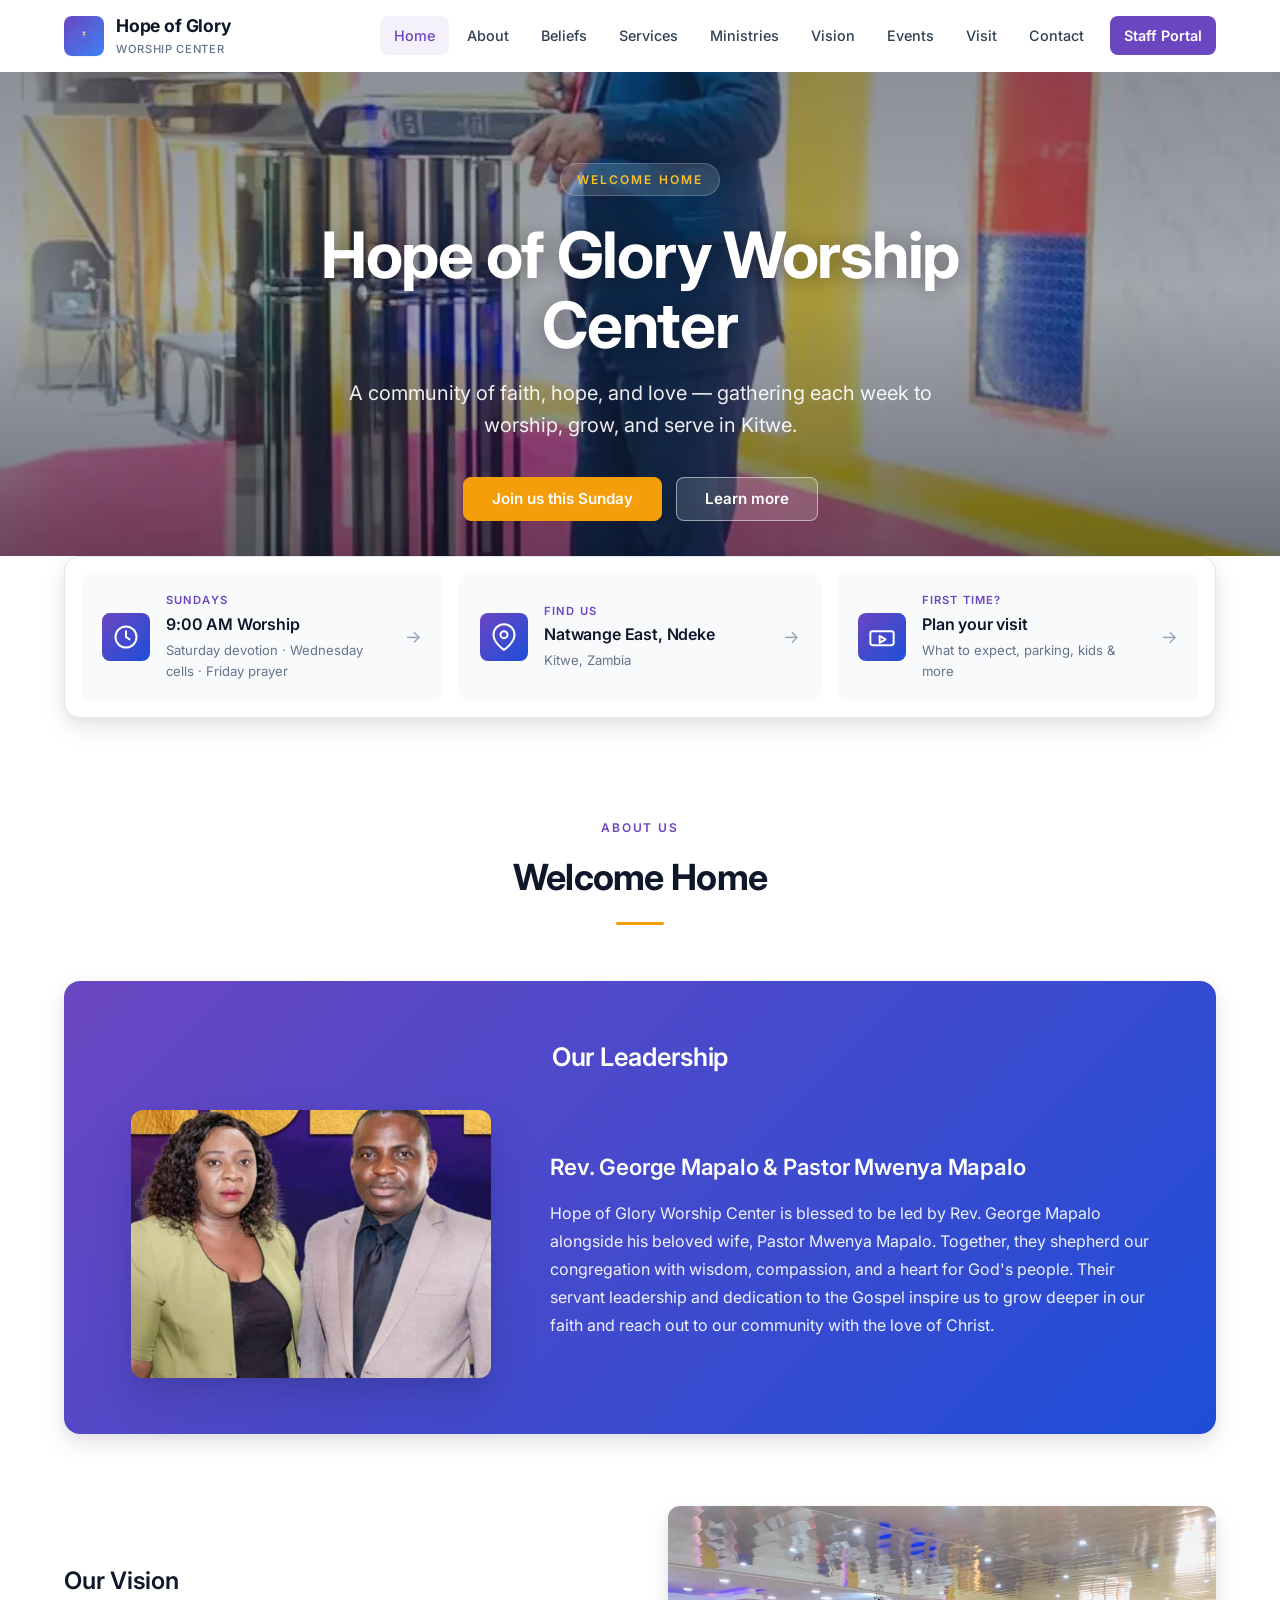
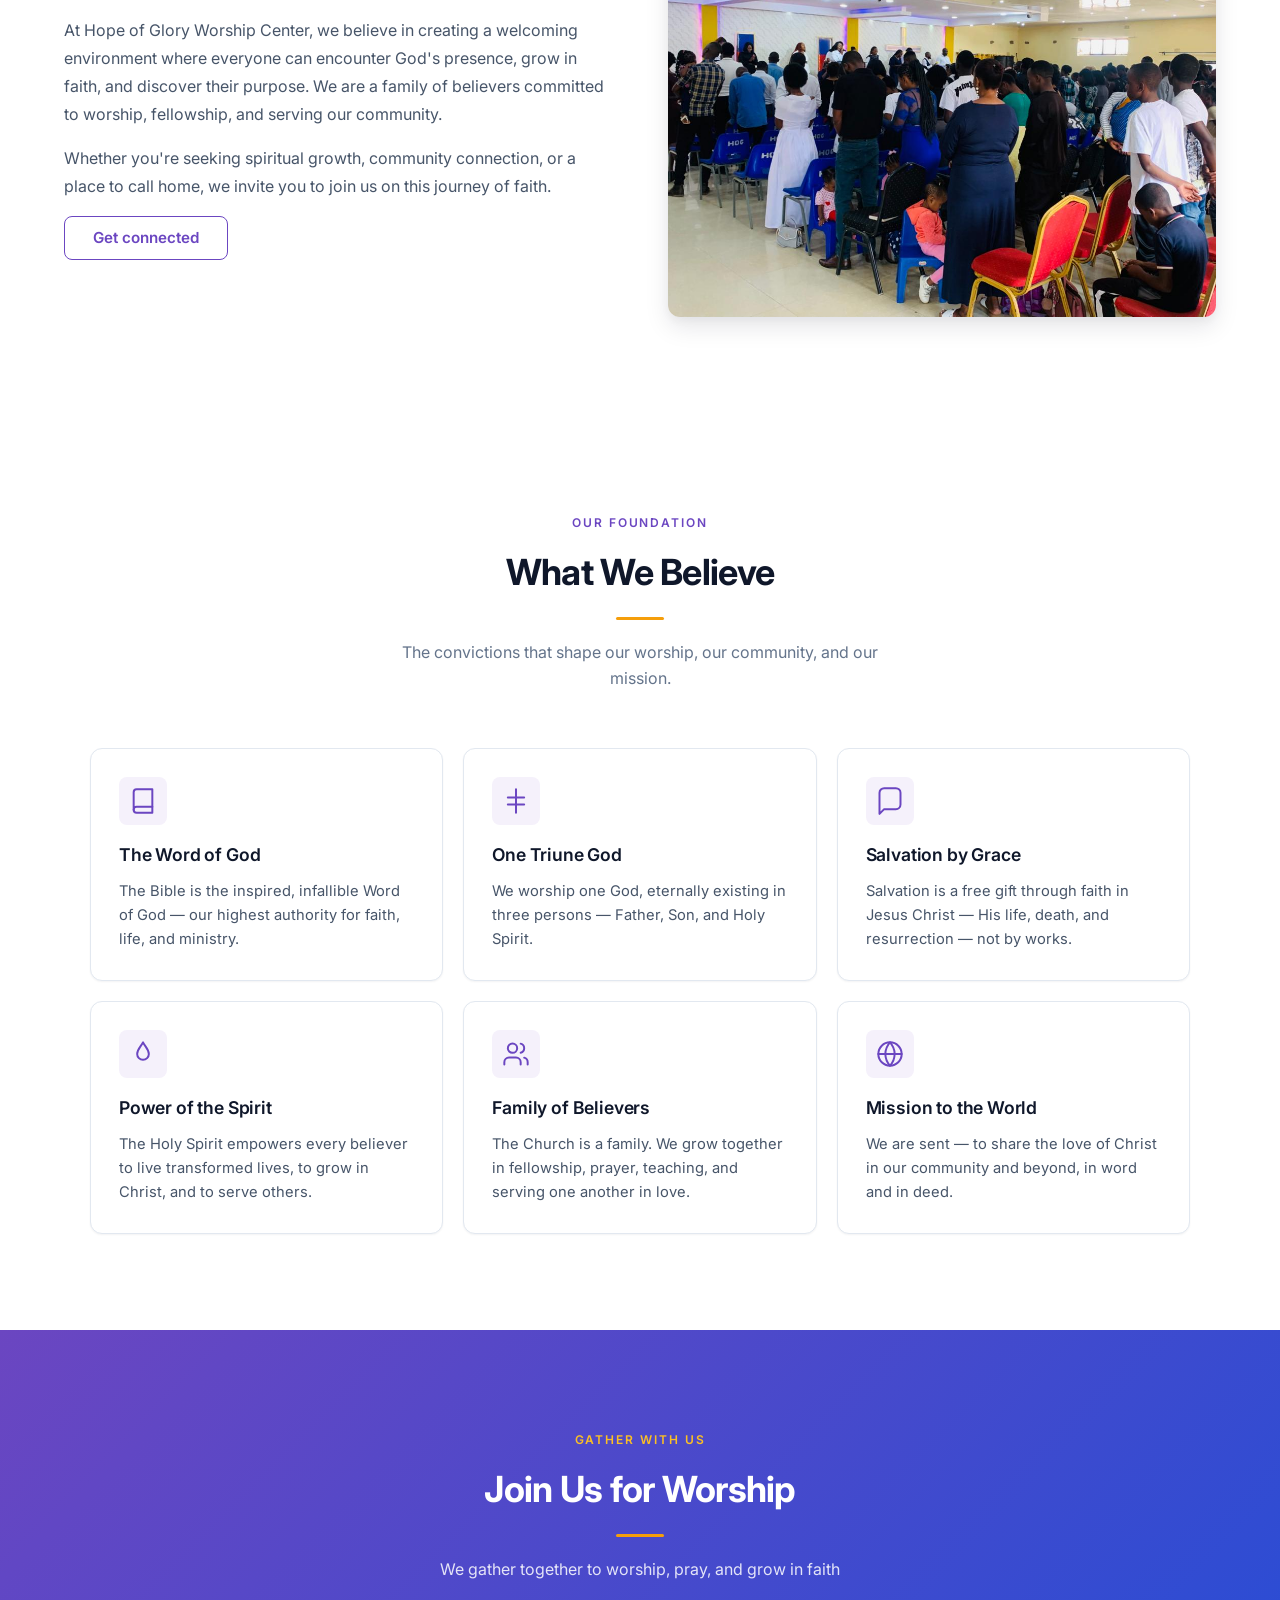
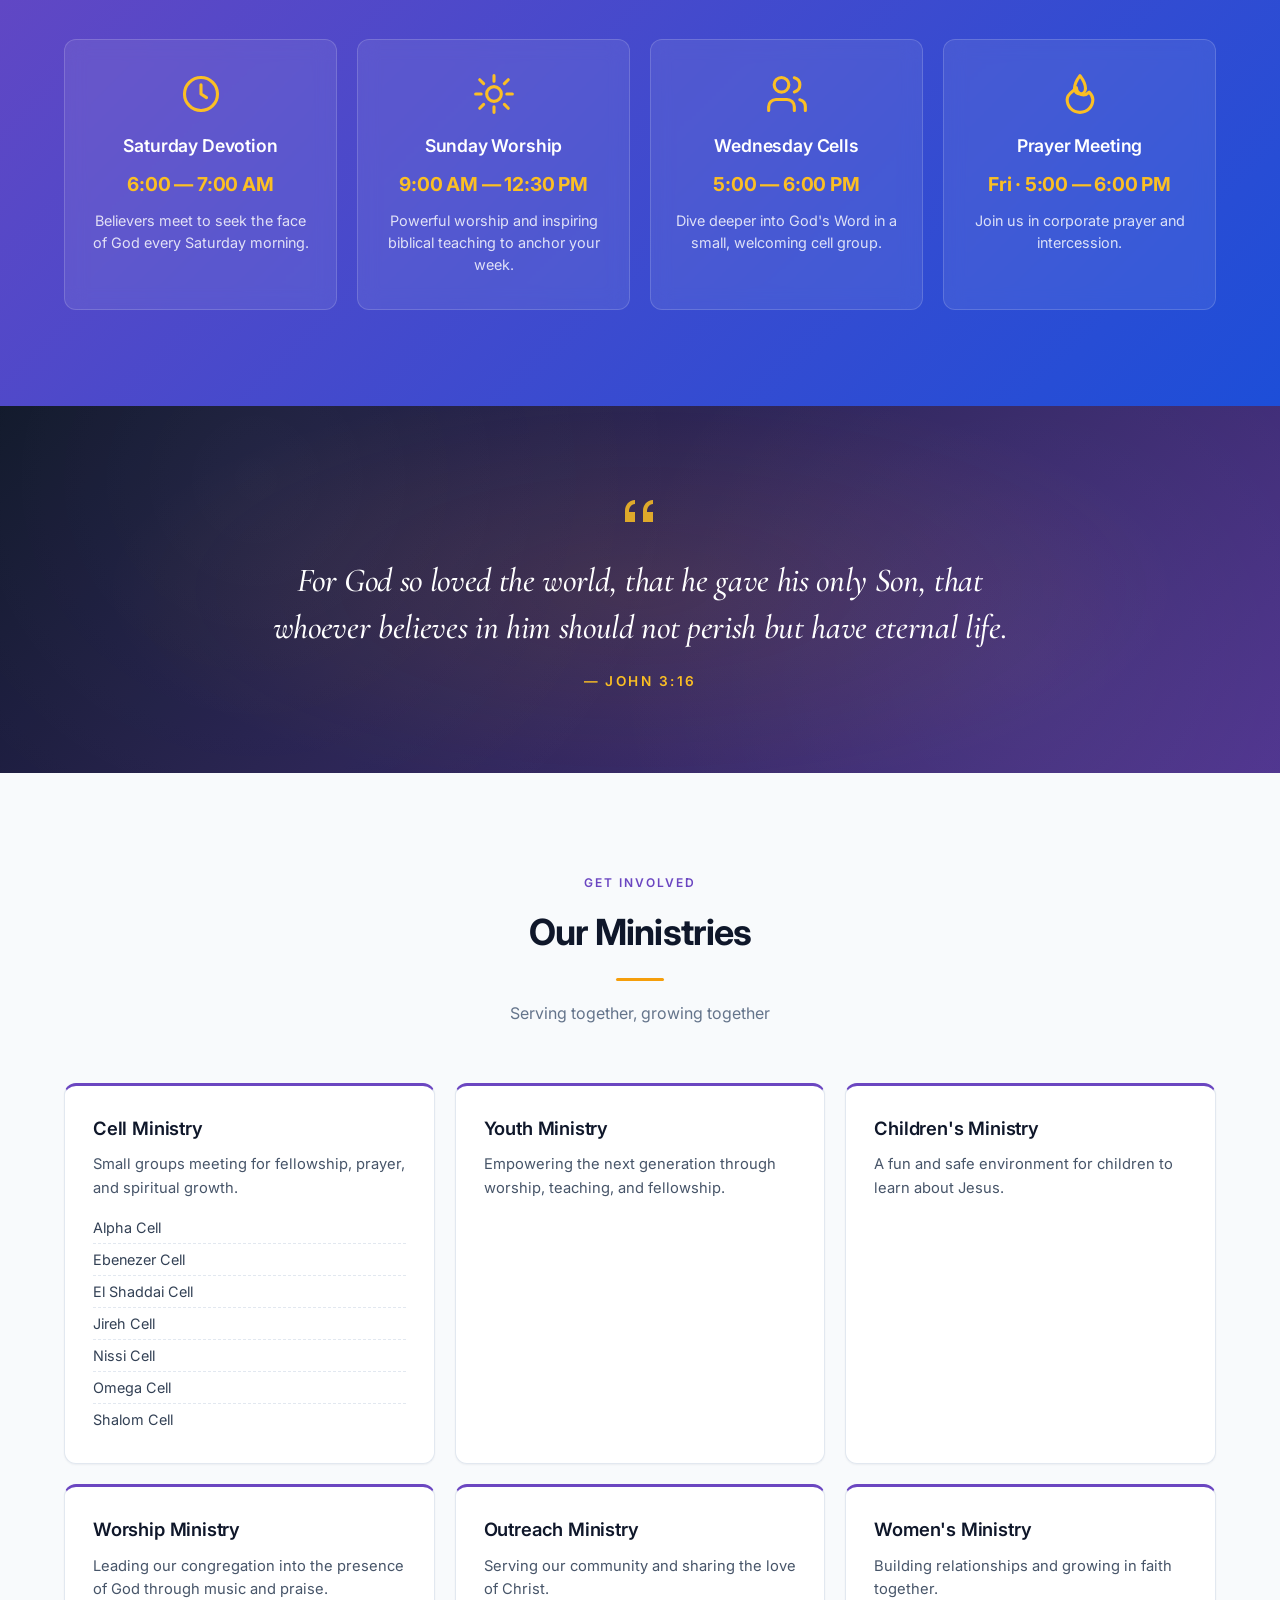
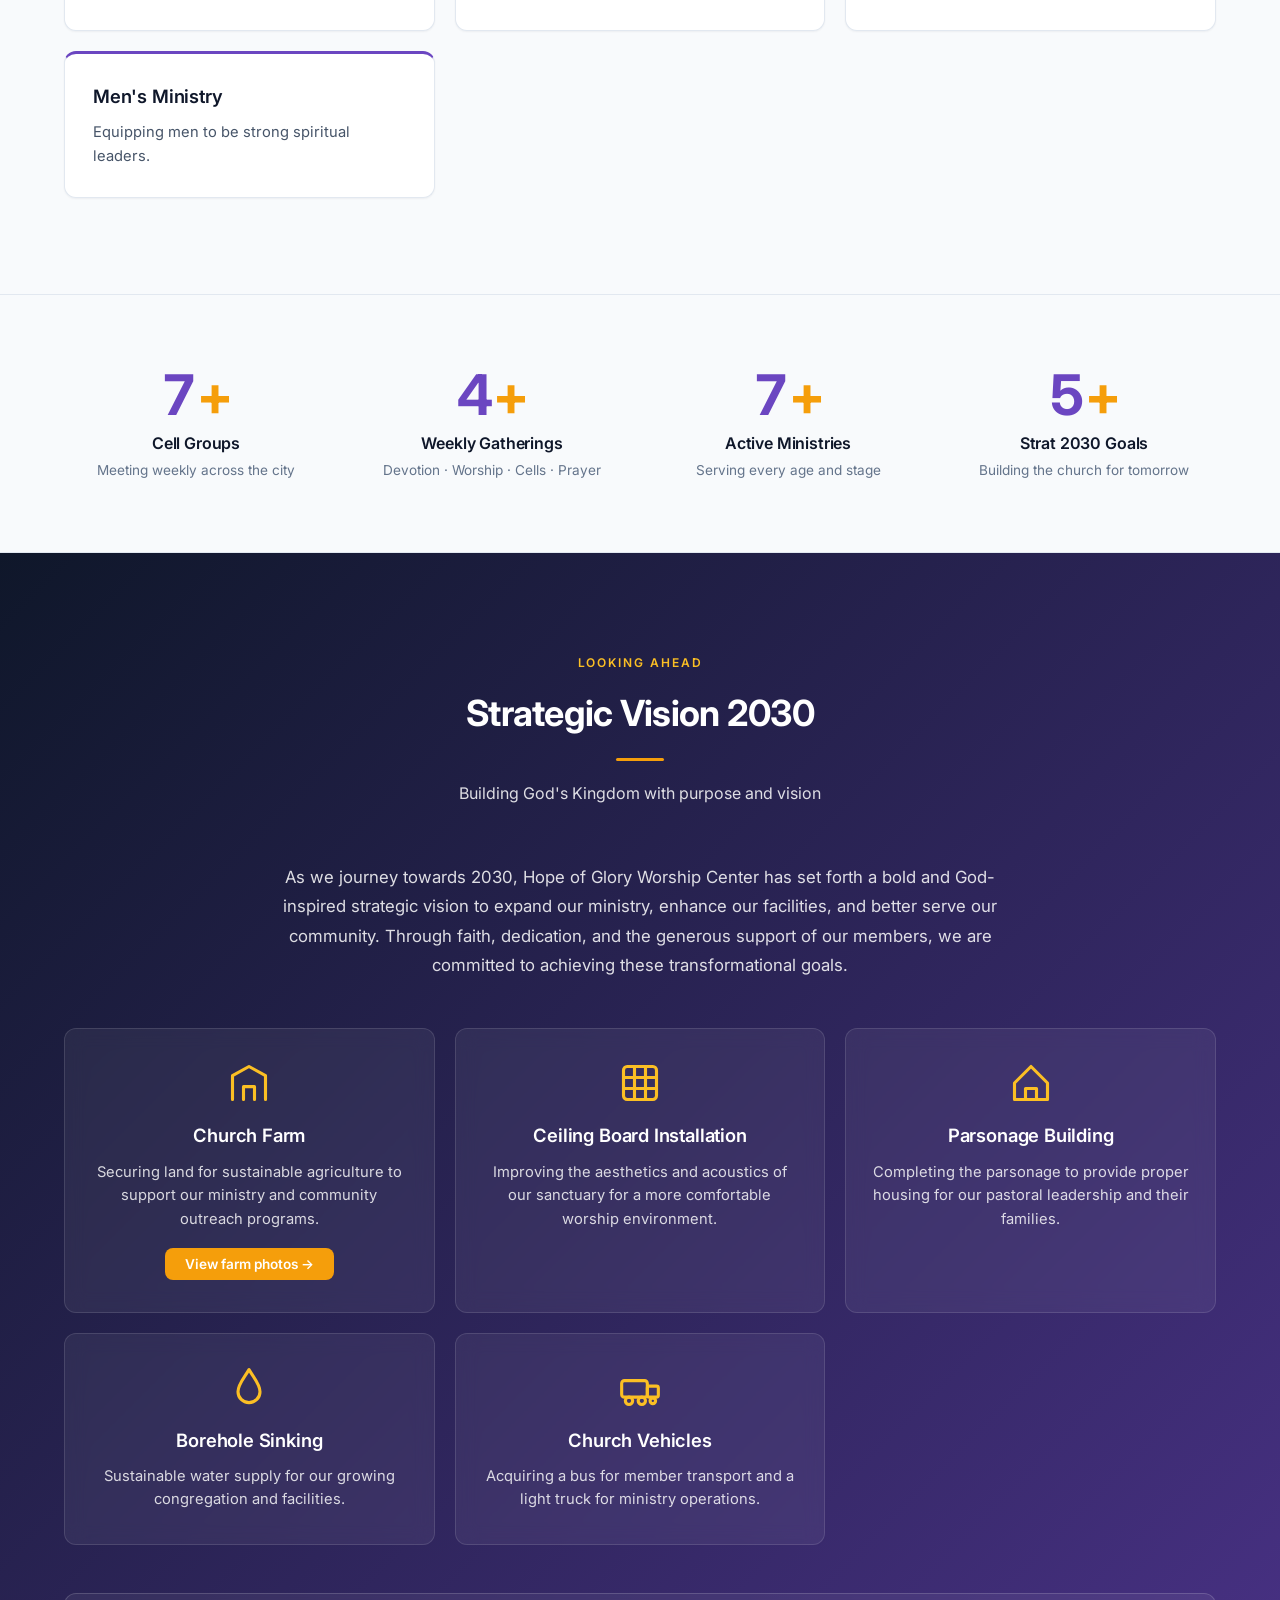
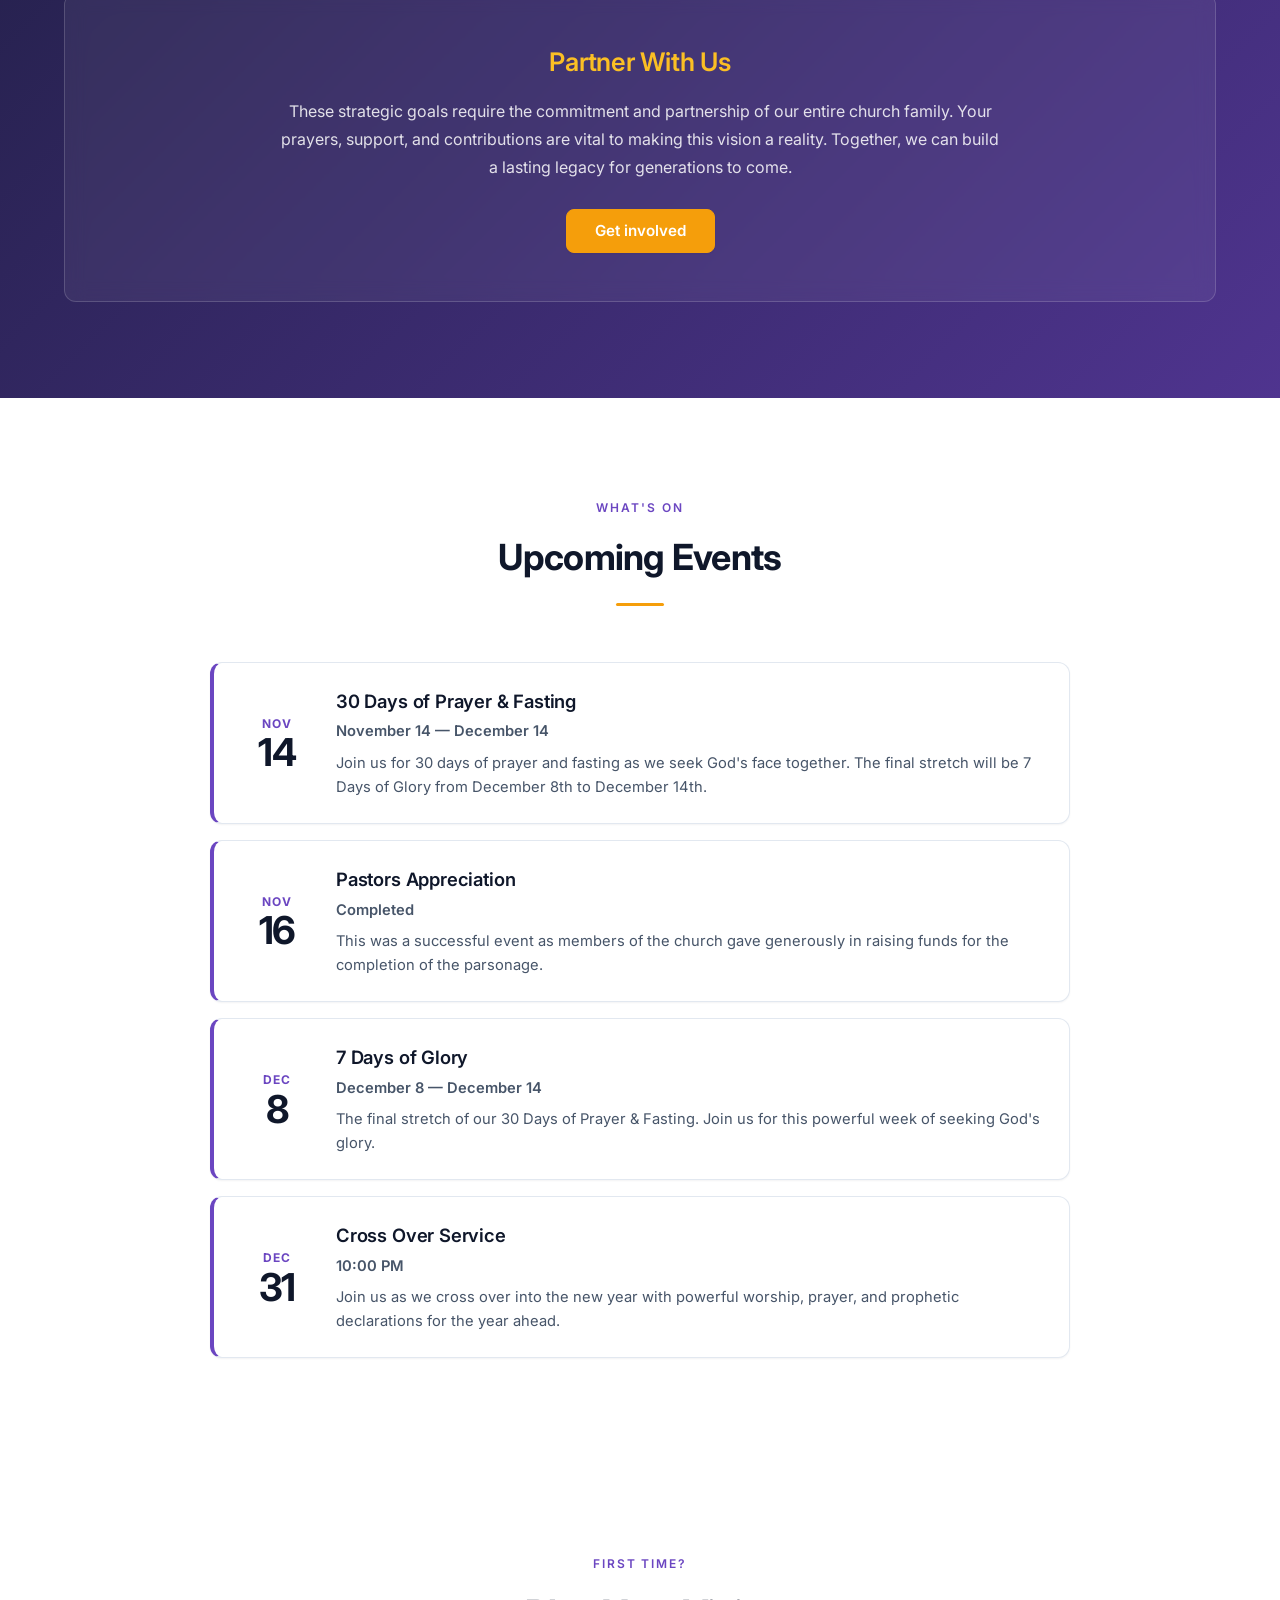
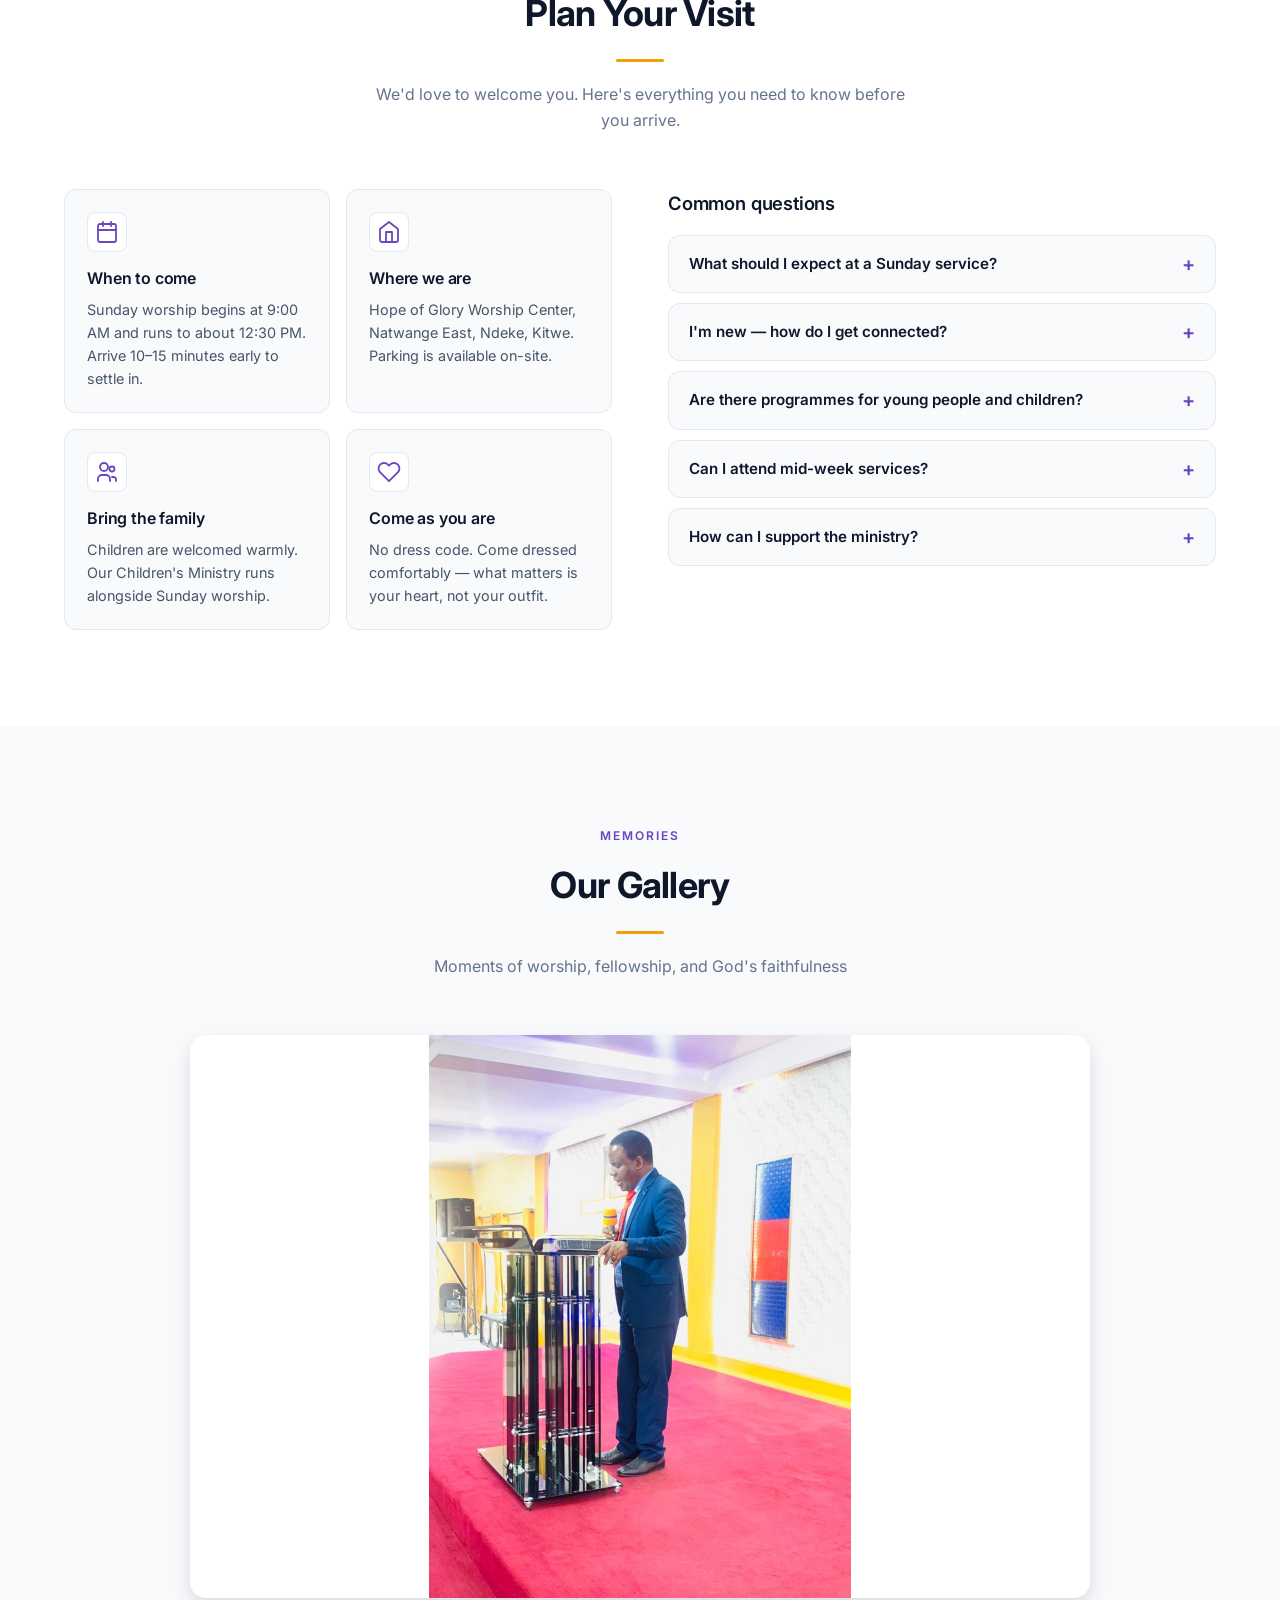
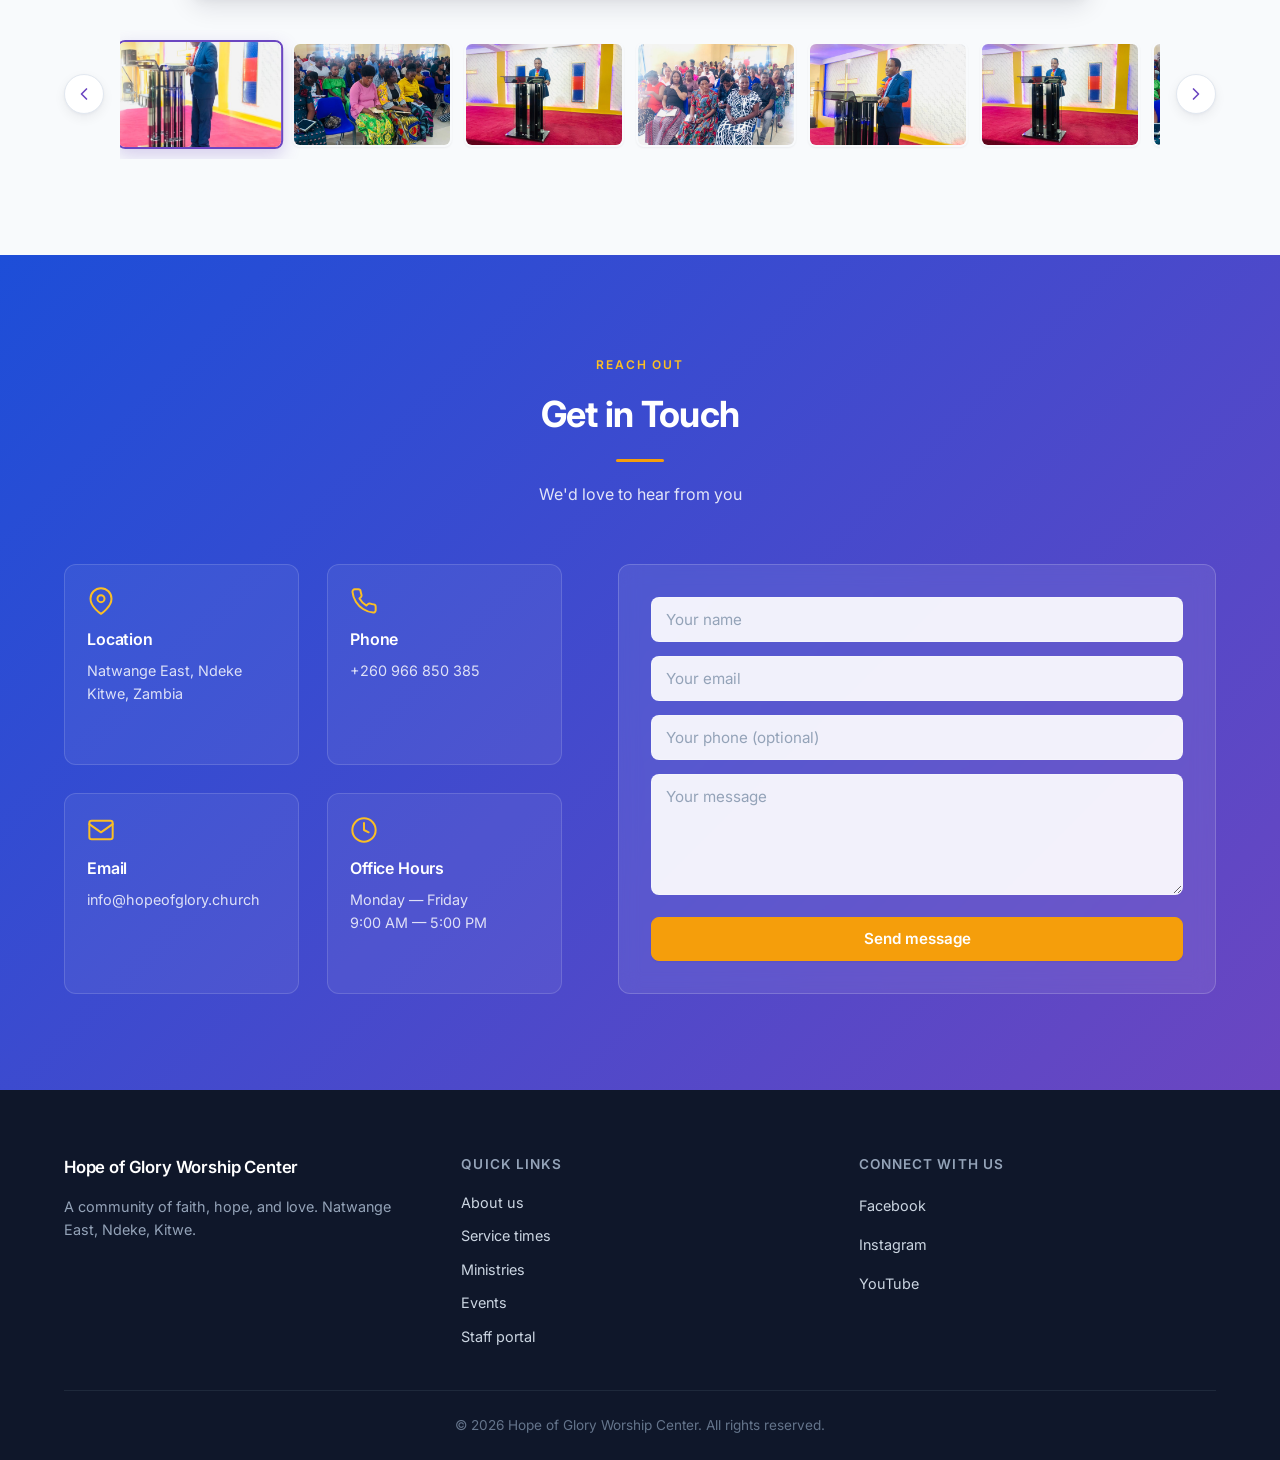
==== commit 4e18bcc6: "Refresh home page and add WebP hero slides Reworked navigation, hero, and section interactions acros" ====
--- a/index.html
+++ b/index.html
@@ -3,89 +3,169 @@
 <head>
     <meta charset="UTF-8">
     <meta name="viewport" content="width=device-width, initial-scale=1.0">
-    <title>Hope of Glory Worship Center - Welcome</title>
+    <title>Hope of Glory Worship Center · Kitwe, Zambia</title>
+    <meta name="description" content="Hope of Glory Worship Center — a community of faith, hope, and love in Kitwe, Zambia. Join us Sundays at 9 AM for worship, teaching, and fellowship.">
+    <meta name="theme-color" content="#0d3b66">
+    <link rel="canonical" href="/">
+    <link rel="icon" href="hope-of-glory-logo.svg" type="image/svg+xml">
+    <link rel="apple-touch-icon" href="hope-of-glory-logo.svg">
+
+    <!-- Open Graph -->
+    <meta property="og:type" content="website">
+    <meta property="og:title" content="Hope of Glory Worship Center · Kitwe, Zambia">
+    <meta property="og:description" content="A community of faith, hope, and love. Join us Sundays at 9 AM for worship, teaching, and fellowship.">
+    <meta property="og:image" content="chmbr.jpeg">
+    <meta property="og:locale" content="en_ZM">
+
+    <!-- Twitter Card -->
+    <meta name="twitter:card" content="summary_large_image">
+    <meta name="twitter:title" content="Hope of Glory Worship Center · Kitwe, Zambia">
+    <meta name="twitter:description" content="A community of faith, hope, and love.">
+    <meta name="twitter:image" content="chmbr.jpeg">
+
+    <!-- Schema.org / JSON-LD -->
+    <script type="application/ld+json">
+    {
+      "@context": "https://schema.org",
+      "@type": "Church",
+      "name": "Hope of Glory Worship Center",
+      "description": "A community of faith, hope, and love in Kitwe, Zambia.",
+      "url": "/",
+      "logo": "hope-of-glory-logo.svg",
+      "image": "chmbr.jpeg",
+      "telephone": "+260 966 850 385",
+      "email": "info@hopeofglory.church",
+      "address": {
+        "@type": "PostalAddress",
+        "streetAddress": "Natwange East, Ndeke",
+        "addressLocality": "Kitwe",
+        "addressCountry": "ZM"
+      },
+      "openingHoursSpecification": [
+        { "@type": "OpeningHoursSpecification", "dayOfWeek": "Saturday",  "opens": "06:00", "closes": "07:00" },
+        { "@type": "OpeningHoursSpecification", "dayOfWeek": "Sunday",    "opens": "09:00", "closes": "12:30" },
+        { "@type": "OpeningHoursSpecification", "dayOfWeek": "Wednesday", "opens": "17:00", "closes": "18:00" },
+        { "@type": "OpeningHoursSpecification", "dayOfWeek": "Friday",    "opens": "17:00", "closes": "18:00" }
+      ]
+    }
+    </script>
+
+    <link rel="preconnect" href="https://fonts.googleapis.com">
+    <link rel="preconnect" href="https://fonts.gstatic.com" crossorigin>
+    <link href="https://fonts.googleapis.com/css2?family=Inter:wght@400;500;600;700&family=Cormorant+Garamond:ital,wght@0,500;0,600;1,500&display=swap" rel="stylesheet">
     <link rel="stylesheet" href="styles.css">
 </head>
 <body>
     <!-- Navigation -->
-    <nav class="navbar">
-        <div class="container">
-            <div class="nav-brand">
-                <span class="brand-name">Hope of Glory</span>
-            </div>
-            <button class="nav-toggle" id="navToggle">
-                <span></span>
-                <span></span>
-                <span></span>
+    <nav class="navbar" id="navbar">
+        <div class="container">
+            <a href="#home" class="nav-brand">
+                <span class="logo-mark"><img src="hope-of-glory-logo.svg" alt=""></span>
+                <span>
+                    <span class="brand-name">Hope of Glory</span>
+                    <span class="brand-tag">Worship Center</span>
+                </span>
+            </a>
+            <button class="nav-toggle" id="navToggle" aria-label="Open menu" aria-expanded="false">
+                <span></span><span></span><span></span>
             </button>
             <ul class="nav-menu" id="navMenu">
                 <li><a href="#home" class="nav-link active">Home</a></li>
                 <li><a href="#about" class="nav-link">About</a></li>
+                <li><a href="#beliefs" class="nav-link">Beliefs</a></li>
                 <li><a href="#services" class="nav-link">Services</a></li>
                 <li><a href="#ministries" class="nav-link">Ministries</a></li>
-                <li><a href="#strat2030" class="nav-link">Strat 2030</a></li>
+                <li><a href="#strat2030" class="nav-link">Vision</a></li>
                 <li><a href="#events" class="nav-link">Events</a></li>
-                <li><a href="#gallery" class="nav-link">Gallery</a></li>
+                <li><a href="#visit" class="nav-link">Visit</a></li>
                 <li><a href="#contact" class="nav-link">Contact</a></li>
-                <li><a href="/payroll" class="nav-link">Staff Portal</a></li>
+                <li><a href="/payroll" class="nav-link staff-portal">Staff Portal</a></li>
             </ul>
         </div>
     </nav>
 
-    <!-- Announcement Banner -->
-    <div class="announcement-banner">
-        <div class="announcement-scroll">
-            <span class="announcement-text">📢 Join us for 30 Days of Prayer & Fasting from November 14th to December 14th | The final stretch: 7 Days of Glory from December 8th to December 14th | 📢 Join us for 30 Days of Prayer & Fasting from November 14th to December 14th | The final stretch: 7 Days of Glory from December 8th to December 14th | </span>
-        </div>
-    </div>
-
-    <!-- Slideshow Banner -->
-    <section class="slideshow">
-        <div class="slideshow-slide active" style="background-image: url('ch_gallery/WhatsApp Image 2025-11-21 at 2.49.29 PM.jpeg')">
-            <div class="slideshow-overlay"></div>
-        </div>
-        <div class="slideshow-slide" style="background-image: url('ch_gallery/WhatsApp Image 2025-11-21 at 2.49.34 PM.jpeg')">
-            <div class="slideshow-overlay"></div>
-        </div>
-        <div class="slideshow-slide" style="background-image: url('ch_gallery/WhatsApp Image 2025-11-21 at 2.49.42 PM.jpeg')">
-            <div class="slideshow-overlay"></div>
-        </div>
-        <div class="slideshow-slide" style="background-image: url('ch_gallery/WhatsApp Image 2025-11-21 at 2.50.02 PM.jpeg')">
-            <div class="slideshow-overlay"></div>
-        </div>
-        <div class="slideshow-slide" style="background-image: url('ch_gallery/WhatsApp Image 2025-11-21 at 2.51.26 PM.jpeg')">
-            <div class="slideshow-overlay"></div>
-        </div>
-        <div class="slideshow-dots">
-            <span class="slideshow-dot active"></span>
-            <span class="slideshow-dot"></span>
-            <span class="slideshow-dot"></span>
-            <span class="slideshow-dot"></span>
-            <span class="slideshow-dot"></span>
-        </div>
-    </section>
-
-    <!-- Hero Section -->
+    <!-- Hero (slideshow + overlay text) -->
     <section id="home" class="hero">
-        <div class="hero-overlay"></div>
+        <div class="hero-slide active" style="background-image: url('ch_gallery/WhatsApp Image 2025-11-21 at 2.49.29 PM.webp')"></div>
+        <div class="hero-slide" style="background-image: url('ch_gallery/WhatsApp Image 2025-11-21 at 2.49.34 PM.webp')"></div>
+        <div class="hero-slide" style="background-image: url('ch_gallery/WhatsApp Image 2025-11-21 at 2.49.42 PM.webp')"></div>
+        <div class="hero-slide" style="background-image: url('ch_gallery/WhatsApp Image 2025-11-21 at 2.50.02 PM.webp')"></div>
+        <div class="hero-slide" style="background-image: url('ch_gallery/WhatsApp Image 2025-11-21 at 2.51.26 PM.webp')"></div>
+        <div class="hero-scrim"></div>
+
         <div class="hero-content">
-            <h1 class="hero-title">Welcome to Hope of Glory</h1>
-            <p class="hero-subtitle">Worship Center</p>
-            <p class="hero-text">A community of faith, hope, and love</p>
-            <div class="hero-buttons">
-                <a href="#services" class="btn btn-primary">Join Us This Sunday</a>
-                <a href="#about" class="btn btn-secondary">Learn More</a>
-            </div>
-        </div>
-        <div class="scroll-indicator">
-            <span></span>
-        </div>
-    </section>
-
-    <!-- Welcome Section -->
+            <div class="hero-content-inner">
+                <span class="hero-eyebrow">Welcome Home</span>
+                <h1 class="hero-title">Hope of Glory Worship Center</h1>
+                <p class="hero-subtitle">A community of faith, hope, and love — gathering each week to worship, grow, and serve in Kitwe.</p>
+                <div class="hero-buttons">
+                    <a href="#services" class="btn btn-primary">Join us this Sunday</a>
+                    <a href="#about" class="btn btn-secondary">Learn more</a>
+                </div>
+            </div>
+        </div>
+
+        <div class="hero-dots" role="tablist" aria-label="Hero slideshow">
+            <button class="hero-dot active" aria-label="Slide 1"></button>
+            <button class="hero-dot" aria-label="Slide 2"></button>
+            <button class="hero-dot" aria-label="Slide 3"></button>
+            <button class="hero-dot" aria-label="Slide 4"></button>
+            <button class="hero-dot" aria-label="Slide 5"></button>
+        </div>
+    </section>
+
+    <!-- Plan Your Visit strip -->
+    <section class="visit-strip" aria-label="Plan your visit">
+        <div class="container">
+            <div class="visit-grid">
+                <a href="#services" class="visit-card">
+                    <div class="visit-icon">
+                        <svg width="28" height="28" viewBox="0 0 24 24" fill="none" stroke="currentColor" stroke-width="1.7" stroke-linecap="round" stroke-linejoin="round">
+                            <circle cx="12" cy="12" r="9"/><path d="M12 7v5l3 2"/>
+                        </svg>
+                    </div>
+                    <div class="visit-text">
+                        <span class="visit-eyebrow">Sundays</span>
+                        <span class="visit-headline">9:00 AM Worship</span>
+                        <span class="visit-sub">Saturday devotion · Wednesday cells · Friday prayer</span>
+                    </div>
+                    <span class="visit-arrow" aria-hidden="true">→</span>
+                </a>
+                <a href="#contact" class="visit-card">
+                    <div class="visit-icon">
+                        <svg width="28" height="28" viewBox="0 0 24 24" fill="none" stroke="currentColor" stroke-width="1.7" stroke-linecap="round" stroke-linejoin="round">
+                            <path d="M21 10c0 7-9 13-9 13s-9-6-9-13a9 9 0 0 1 18 0Z"/><circle cx="12" cy="10" r="3"/>
+                        </svg>
+                    </div>
+                    <div class="visit-text">
+                        <span class="visit-eyebrow">Find us</span>
+                        <span class="visit-headline">Natwange East, Ndeke</span>
+                        <span class="visit-sub">Kitwe, Zambia</span>
+                    </div>
+                    <span class="visit-arrow" aria-hidden="true">→</span>
+                </a>
+                <a href="#visit" class="visit-card">
+                    <div class="visit-icon">
+                        <svg width="28" height="28" viewBox="0 0 24 24" fill="none" stroke="currentColor" stroke-width="1.7" stroke-linecap="round" stroke-linejoin="round">
+                            <path d="M20 7H4a2 2 0 0 0-2 2v8a2 2 0 0 0 2 2h16a2 2 0 0 0 2-2V9a2 2 0 0 0-2-2Z"/><path d="m10 11 5 3-5 3v-6Z"/>
+                        </svg>
+                    </div>
+                    <div class="visit-text">
+                        <span class="visit-eyebrow">First time?</span>
+                        <span class="visit-headline">Plan your visit</span>
+                        <span class="visit-sub">What to expect, parking, kids &amp; more</span>
+                    </div>
+                    <span class="visit-arrow" aria-hidden="true">→</span>
+                </a>
+            </div>
+        </div>
+    </section>
+
+    <!-- Welcome / Leadership -->
     <section id="about" class="welcome-section">
         <div class="container">
             <div class="section-header">
+                <span class="eyebrow">About us</span>
                 <h2>Welcome Home</h2>
                 <div class="divider"></div>
             </div>
@@ -93,10 +173,10 @@
                 <h3>Our Leadership</h3>
                 <div class="leadership-content">
                     <div class="leadership-image">
-                        <img src="rev&pst.jpeg" alt="Rev. George Mapalo and Pastor Mwenya Mapalo" class="pastor-image">
+                        <img src="rev&pst.jpeg" alt="Rev. George Mapalo and Pastor Mwenya Mapalo" class="pastor-image" loading="lazy">
                     </div>
                     <div class="leadership-text">
-                        <h4>Rev. George Mapalo & Pastor Mwenya Mapalo</h4>
+                        <h4>Rev. George Mapalo &amp; Pastor Mwenya Mapalo</h4>
                         <p>Hope of Glory Worship Center is blessed to be led by Rev. George Mapalo alongside his beloved wife, Pastor Mwenya Mapalo. Together, they shepherd our congregation with wisdom, compassion, and a heart for God's people. Their servant leadership and dedication to the Gospel inspire us to grow deeper in our faith and reach out to our community with the love of Christ.</p>
                     </div>
                 </div>
@@ -106,11 +186,80 @@
                     <h3>Our Vision</h3>
                     <p>At Hope of Glory Worship Center, we believe in creating a welcoming environment where everyone can encounter God's presence, grow in faith, and discover their purpose. We are a family of believers committed to worship, fellowship, and serving our community.</p>
                     <p>Whether you're seeking spiritual growth, community connection, or a place to call home, we invite you to join us on this journey of faith.</p>
-                    <a href="#contact" class="btn btn-outline">Get Connected</a>
+                    <a href="#contact" class="btn btn-outline">Get connected</a>
                 </div>
                 <div class="welcome-image">
-                    <img src="chmbr.jpeg" alt="Hope of Glory Worship Center Service" class="church-image">
-                </div>
+                    <img src="chmbr.jpeg" alt="Hope of Glory Worship Center service" class="church-image" loading="lazy">
+                </div>
+            </div>
+        </div>
+    </section>
+
+    <!-- What We Believe -->
+    <section id="beliefs" class="beliefs">
+        <div class="container">
+            <div class="section-header">
+                <span class="eyebrow">Our foundation</span>
+                <h2>What We Believe</h2>
+                <div class="divider"></div>
+                <p>The convictions that shape our worship, our community, and our mission.</p>
+            </div>
+            <div class="beliefs-grid">
+                <article class="belief-card">
+                    <div class="belief-icon">
+                        <svg width="28" height="28" viewBox="0 0 24 24" fill="none" stroke="currentColor" stroke-width="1.7" stroke-linecap="round" stroke-linejoin="round">
+                            <path d="M4 19.5A2.5 2.5 0 0 1 6.5 17H20V2H6.5A2.5 2.5 0 0 0 4 4.5v15Z"/><path d="M4 19.5A2.5 2.5 0 0 0 6.5 22H20v-5"/>
+                        </svg>
+                    </div>
+                    <h3>The Word of God</h3>
+                    <p>The Bible is the inspired, infallible Word of God — our highest authority for faith, life, and ministry.</p>
+                </article>
+                <article class="belief-card">
+                    <div class="belief-icon">
+                        <svg width="28" height="28" viewBox="0 0 24 24" fill="none" stroke="currentColor" stroke-width="1.7" stroke-linecap="round" stroke-linejoin="round">
+                            <path d="M12 2v20M5 9h14M5 15h14"/>
+                        </svg>
+                    </div>
+                    <h3>One Triune God</h3>
+                    <p>We worship one God, eternally existing in three persons — Father, Son, and Holy Spirit.</p>
+                </article>
+                <article class="belief-card">
+                    <div class="belief-icon">
+                        <svg width="28" height="28" viewBox="0 0 24 24" fill="none" stroke="currentColor" stroke-width="1.7" stroke-linecap="round" stroke-linejoin="round">
+                            <path d="M21 15a4 4 0 0 1-4 4H7l-4 4V5a4 4 0 0 1 4-4h10a4 4 0 0 1 4 4v10Z"/>
+                        </svg>
+                    </div>
+                    <h3>Salvation by Grace</h3>
+                    <p>Salvation is a free gift through faith in Jesus Christ — His life, death, and resurrection — not by works.</p>
+                </article>
+                <article class="belief-card">
+                    <div class="belief-icon">
+                        <svg width="28" height="28" viewBox="0 0 24 24" fill="none" stroke="currentColor" stroke-width="1.7" stroke-linecap="round" stroke-linejoin="round">
+                            <path d="M12 2c-2 4-5 6-5 10a5 5 0 0 0 10 0c0-4-3-6-5-10Z"/>
+                        </svg>
+                    </div>
+                    <h3>Power of the Spirit</h3>
+                    <p>The Holy Spirit empowers every believer to live transformed lives, to grow in Christ, and to serve others.</p>
+                </article>
+                <article class="belief-card">
+                    <div class="belief-icon">
+                        <svg width="28" height="28" viewBox="0 0 24 24" fill="none" stroke="currentColor" stroke-width="1.7" stroke-linecap="round" stroke-linejoin="round">
+                            <path d="M16 21v-2a4 4 0 0 0-4-4H6a4 4 0 0 0-4 4v2"/><circle cx="9" cy="7" r="4"/>
+                            <path d="M22 21v-2a4 4 0 0 0-3-3.87M16 3.13a4 4 0 0 1 0 7.75"/>
+                        </svg>
+                    </div>
+                    <h3>Family of Believers</h3>
+                    <p>The Church is a family. We grow together in fellowship, prayer, teaching, and serving one another in love.</p>
+                </article>
+                <article class="belief-card">
+                    <div class="belief-icon">
+                        <svg width="28" height="28" viewBox="0 0 24 24" fill="none" stroke="currentColor" stroke-width="1.7" stroke-linecap="round" stroke-linejoin="round">
+                            <circle cx="12" cy="12" r="10"/><path d="M2 12h20M12 2a15.3 15.3 0 0 1 4 10 15.3 15.3 0 0 1-4 10 15.3 15.3 0 0 1-4-10 15.3 15.3 0 0 1 4-10Z"/>
+                        </svg>
+                    </div>
+                    <h3>Mission to the World</h3>
+                    <p>We are sent — to share the love of Christ in our community and beyond, in word and in deed.</p>
+                </article>
             </div>
         </div>
     </section>
@@ -119,6 +268,7 @@
     <section id="services" class="service-times">
         <div class="container">
             <div class="section-header light">
+                <span class="eyebrow">Gather with us</span>
                 <h2>Join Us for Worship</h2>
                 <div class="divider"></div>
                 <p>We gather together to worship, pray, and grow in faith</p>
@@ -126,49 +276,64 @@
             <div class="times-grid">
                 <div class="time-card">
                     <div class="time-icon">
-                        <svg width="60" height="60" viewBox="0 0 60 60" fill="none" xmlns="http://www.w3.org/2000/svg">
-                            <circle cx="30" cy="30" r="28" stroke="currentColor" stroke-width="2"/>
-                            <path d="M30 15 V30 L40 35" stroke="currentColor" stroke-width="2" stroke-linecap="round"/>
-                        </svg>
-                    </div>
-                    <h3>Saturday Morning Devotion</h3>
-                    <p class="time">6:00 AM - 7:00 AM</p>
-                    <p>Believers meet together to seek the face of God every Saturday morning</p>
+                        <svg width="44" height="44" viewBox="0 0 24 24" fill="none" stroke="currentColor" stroke-width="1.7" stroke-linecap="round" stroke-linejoin="round">
+                            <circle cx="12" cy="12" r="9"/><path d="M12 7v5l3 2"/>
+                        </svg>
+                    </div>
+                    <h3>Saturday Devotion</h3>
+                    <p class="time">6:00 — 7:00 AM</p>
+                    <p>Believers meet to seek the face of God every Saturday morning.</p>
                 </div>
                 <div class="time-card">
                     <div class="time-icon">
-                        <svg width="60" height="60" viewBox="0 0 60 60" fill="none" xmlns="http://www.w3.org/2000/svg">
-                            <circle cx="30" cy="30" r="28" stroke="currentColor" stroke-width="2"/>
-                            <path d="M30 15 V30 L40 35" stroke="currentColor" stroke-width="2" stroke-linecap="round"/>
-                        </svg>
-                    </div>
-                    <h3>Sunday Morning Worship</h3>
-                    <p class="time">9:00 AM - 12:30 PM</p>
-                    <p>Experience powerful worship and inspiring biblical teaching</p>
+                        <svg width="44" height="44" viewBox="0 0 24 24" fill="none" stroke="currentColor" stroke-width="1.7" stroke-linecap="round" stroke-linejoin="round">
+                            <path d="M12 2v3M12 19v3M4.22 4.22l2.12 2.12M17.66 17.66l2.12 2.12M2 12h3M19 12h3M4.22 19.78l2.12-2.12M17.66 6.34l2.12-2.12"/>
+                            <circle cx="12" cy="12" r="4"/>
+                        </svg>
+                    </div>
+                    <h3>Sunday Worship</h3>
+                    <p class="time">9:00 AM — 12:30 PM</p>
+                    <p>Powerful worship and inspiring biblical teaching to anchor your week.</p>
                 </div>
                 <div class="time-card">
                     <div class="time-icon">
-                        <svg width="60" height="60" viewBox="0 0 60 60" fill="none" xmlns="http://www.w3.org/2000/svg">
-                            <circle cx="30" cy="30" r="28" stroke="currentColor" stroke-width="2"/>
-                            <path d="M30 15 V30 L40 35" stroke="currentColor" stroke-width="2" stroke-linecap="round"/>
-                        </svg>
-                    </div>
-                    <h3>Wednesday Cell Meetings</h3>
-                    <p class="time">5:00 PM - 6:00 PM</p>
-                    <p>Dive deeper into God's Word in a welcoming environment</p>
+                        <svg width="44" height="44" viewBox="0 0 24 24" fill="none" stroke="currentColor" stroke-width="1.7" stroke-linecap="round" stroke-linejoin="round">
+                            <path d="M16 21v-2a4 4 0 0 0-4-4H6a4 4 0 0 0-4 4v2"/>
+                            <circle cx="9" cy="7" r="4"/>
+                            <path d="M22 21v-2a4 4 0 0 0-3-3.87M16 3.13a4 4 0 0 1 0 7.75"/>
+                        </svg>
+                    </div>
+                    <h3>Wednesday Cells</h3>
+                    <p class="time">5:00 — 6:00 PM</p>
+                    <p>Dive deeper into God's Word in a small, welcoming cell group.</p>
                 </div>
                 <div class="time-card">
                     <div class="time-icon">
-                        <svg width="60" height="60" viewBox="0 0 60 60" fill="none" xmlns="http://www.w3.org/2000/svg">
-                            <circle cx="30" cy="30" r="28" stroke="currentColor" stroke-width="2"/>
-                            <path d="M30 15 V30 L40 35" stroke="currentColor" stroke-width="2" stroke-linecap="round"/>
+                        <svg width="44" height="44" viewBox="0 0 24 24" fill="none" stroke="currentColor" stroke-width="1.7" stroke-linecap="round" stroke-linejoin="round">
+                            <path d="M12 2c1.5 2 3 4.5 3 7a3 3 0 0 1-6 0c0-2.5 1.5-5 3-7Z"/>
+                            <path d="M5 15c0 4 3 7 7 7s7-3 7-7c0-2-1-3-2-4-1 1-2 1.5-3 1.5-2 0-4-2-4-4 0 0-1 1-2 2-2 1.5-3 2.5-3 4.5Z"/>
                         </svg>
                     </div>
                     <h3>Prayer Meeting</h3>
-                    <p class="time">Fridays 5:00 PM - 6:00 PM</p>
-                    <p>Join us in corporate prayer and intercession</p>
-                </div>
-            </div>
+                    <p class="time">Fri · 5:00 — 6:00 PM</p>
+                    <p>Join us in corporate prayer and intercession.</p>
+                </div>
+            </div>
+        </div>
+    </section>
+
+    <!-- Scripture verse callout -->
+    <section class="verse-callout" aria-label="Scripture">
+        <div class="container">
+            <figure class="verse">
+                <svg class="verse-quote" width="48" height="48" viewBox="0 0 24 24" fill="currentColor" aria-hidden="true">
+                    <path d="M9.5 7c-3 0-5 2.5-5 5.5V18h5v-5h-3v-.5C6.5 11 7.5 9 9.5 9V7Zm9 0c-3 0-5 2.5-5 5.5V18h5v-5h-3v-.5c0-1.5 1-3.5 3-3.5V7Z"/>
+                </svg>
+                <blockquote class="verse-text">
+                    For God so loved the world, that he gave his only Son, that whoever believes in him should not perish but have eternal life.
+                </blockquote>
+                <figcaption class="verse-ref">— John 3:16</figcaption>
+            </figure>
         </div>
     </section>
 
@@ -176,6 +341,7 @@
     <section id="ministries" class="ministries">
         <div class="container">
             <div class="section-header">
+                <span class="eyebrow">Get involved</span>
                 <h2>Our Ministries</h2>
                 <div class="divider"></div>
                 <p>Serving together, growing together</p>
@@ -183,40 +349,68 @@
             <div class="ministries-grid">
                 <div class="ministry-card">
                     <h3>Cell Ministry</h3>
-                    <p>Small groups meeting for fellowship, prayer, and spiritual growth</p>
-                    <ul style="margin-top: 10px; list-style: none; padding-left: 0;">
-                        <li>• Alpha Cell</li>
-                        <li>• Ebenezer Cell</li>
-                        <li>• El Shaadai Cell</li>
-                        <li>• Jireh Cell</li>
-                        <li>• Nissi Cell</li>
-                        <li>• Omega Cell</li>
-                        <li>• Shalom Cell</li>
+                    <p>Small groups meeting for fellowship, prayer, and spiritual growth.</p>
+                    <ul>
+                        <li>Alpha Cell</li>
+                        <li>Ebenezer Cell</li>
+                        <li>El Shaddai Cell</li>
+                        <li>Jireh Cell</li>
+                        <li>Nissi Cell</li>
+                        <li>Omega Cell</li>
+                        <li>Shalom Cell</li>
                     </ul>
                 </div>
                 <div class="ministry-card">
                     <h3>Youth Ministry</h3>
-                    <p>Empowering the next generation through worship, teaching, and fellowship</p>
+                    <p>Empowering the next generation through worship, teaching, and fellowship.</p>
                 </div>
                 <div class="ministry-card">
                     <h3>Children's Ministry</h3>
-                    <p>Creating a fun and safe environment for children to learn about Jesus</p>
+                    <p>A fun and safe environment for children to learn about Jesus.</p>
                 </div>
                 <div class="ministry-card">
                     <h3>Worship Ministry</h3>
-                    <p>Leading our congregation into the presence of God through music and praise</p>
+                    <p>Leading our congregation into the presence of God through music and praise.</p>
                 </div>
                 <div class="ministry-card">
                     <h3>Outreach Ministry</h3>
-                    <p>Serving our community and sharing the love of Christ</p>
+                    <p>Serving our community and sharing the love of Christ.</p>
                 </div>
                 <div class="ministry-card">
                     <h3>Women's Ministry</h3>
-                    <p>Building relationships and growing in faith together</p>
+                    <p>Building relationships and growing in faith together.</p>
                 </div>
                 <div class="ministry-card">
                     <h3>Men's Ministry</h3>
-                    <p>Equipping men to be strong spiritual leaders</p>
+                    <p>Equipping men to be strong spiritual leaders.</p>
+                </div>
+            </div>
+        </div>
+    </section>
+
+    <!-- Stats strip -->
+    <section class="stats-strip" aria-label="At a glance">
+        <div class="container">
+            <div class="stats-grid">
+                <div class="stat" data-count="7">
+                    <div class="stat-num"><span class="counter">0</span></div>
+                    <div class="stat-label">Cell Groups</div>
+                    <div class="stat-sub">Meeting weekly across the city</div>
+                </div>
+                <div class="stat" data-count="4">
+                    <div class="stat-num"><span class="counter">0</span></div>
+                    <div class="stat-label">Weekly Gatherings</div>
+                    <div class="stat-sub">Devotion · Worship · Cells · Prayer</div>
+                </div>
+                <div class="stat" data-count="7">
+                    <div class="stat-num"><span class="counter">0</span></div>
+                    <div class="stat-label">Active Ministries</div>
+                    <div class="stat-sub">Serving every age and stage</div>
+                </div>
+                <div class="stat" data-count="5">
+                    <div class="stat-num"><span class="counter">0</span></div>
+                    <div class="stat-label">Strat 2030 Goals</div>
+                    <div class="stat-sub">Building the church for tomorrow</div>
                 </div>
             </div>
         </div>
@@ -226,9 +420,10 @@
     <section id="strat2030" class="strat2030">
         <div class="container">
             <div class="section-header light">
+                <span class="eyebrow">Looking ahead</span>
                 <h2>Strategic Vision 2030</h2>
                 <div class="divider"></div>
-                <p>Building God's Kingdom with Purpose and Vision</p>
+                <p>Building God's Kingdom with purpose and vision</p>
             </div>
             <div class="strat-intro">
                 <p>As we journey towards 2030, Hope of Glory Worship Center has set forth a bold and God-inspired strategic vision to expand our ministry, enhance our facilities, and better serve our community. Through faith, dedication, and the generous support of our members, we are committed to achieving these transformational goals.</p>
@@ -236,114 +431,96 @@
             <div class="strat-grid">
                 <div class="strat-card strat-card-clickable" id="churchFarmCard">
                     <div class="strat-icon">
-                        <svg width="60" height="60" viewBox="0 0 60 60" fill="none" xmlns="http://www.w3.org/2000/svg">
-                            <rect x="10" y="20" width="40" height="30" stroke="currentColor" stroke-width="2" fill="none"/>
-                            <path d="M15 35 L25 35 L25 45 L15 45 Z" stroke="currentColor" stroke-width="2" fill="none"/>
-                            <path d="M30 30 L40 30 L40 45 L30 45 Z" stroke="currentColor" stroke-width="2" fill="none"/>
-                            <path d="M20 15 L30 5 L40 15" stroke="currentColor" stroke-width="2" fill="none"/>
+                        <svg width="44" height="44" viewBox="0 0 24 24" fill="none" stroke="currentColor" stroke-width="1.7" stroke-linecap="round" stroke-linejoin="round">
+                            <path d="M3 21V8l9-5 9 5v13"/><path d="M9 21v-7h6v7"/>
                         </svg>
                     </div>
                     <h3>Church Farm</h3>
-                    <p>Securing land for a church farm to support our ministry through sustainable agriculture and provide resources for community outreach programs</p>
-                    <button class="view-photos-btn">View Farm Photos</button>
+                    <p>Securing land for sustainable agriculture to support our ministry and community outreach programs.</p>
+                    <button class="view-photos-btn">View farm photos →</button>
                 </div>
                 <div class="strat-card">
                     <div class="strat-icon">
-                        <svg width="60" height="60" viewBox="0 0 60 60" fill="none" xmlns="http://www.w3.org/2000/svg">
-                            <rect x="10" y="15" width="40" height="35" stroke="currentColor" stroke-width="2" fill="none"/>
-                            <line x1="10" y1="25" x2="50" y2="25" stroke="currentColor" stroke-width="2"/>
-                            <line x1="20" y1="15" x2="20" y2="50" stroke="currentColor" stroke-width="2"/>
-                            <line x1="30" y1="15" x2="30" y2="50" stroke="currentColor" stroke-width="2"/>
-                            <line x1="40" y1="15" x2="40" y2="50" stroke="currentColor" stroke-width="2"/>
+                        <svg width="44" height="44" viewBox="0 0 24 24" fill="none" stroke="currentColor" stroke-width="1.7" stroke-linecap="round" stroke-linejoin="round">
+                            <rect x="3" y="3" width="18" height="18" rx="2"/><path d="M3 9h18M3 15h18M9 3v18M15 3v18"/>
                         </svg>
                     </div>
                     <h3>Ceiling Board Installation</h3>
-                    <p>Enhancing the aesthetics and acoustics of our sanctuary through professional ceiling board installation for a more comfortable worship environment</p>
+                    <p>Improving the aesthetics and acoustics of our sanctuary for a more comfortable worship environment.</p>
                 </div>
                 <div class="strat-card">
                     <div class="strat-icon">
-                        <svg width="60" height="60" viewBox="0 0 60 60" fill="none" xmlns="http://www.w3.org/2000/svg">
-                            <path d="M30 10 L50 25 L50 50 L10 50 L10 25 Z" stroke="currentColor" stroke-width="2" fill="none"/>
-                            <rect x="20" y="35" width="10" height="15" stroke="currentColor" stroke-width="2" fill="none"/>
-                            <rect x="35" y="30" width="8" height="8" stroke="currentColor" stroke-width="2" fill="none"/>
+                        <svg width="44" height="44" viewBox="0 0 24 24" fill="none" stroke="currentColor" stroke-width="1.7" stroke-linecap="round" stroke-linejoin="round">
+                            <path d="M3 12 12 3l9 9v9H3v-9Z"/><path d="M9 21v-6h6v6"/>
                         </svg>
                     </div>
                     <h3>Parsonage Building</h3>
-                    <p>Completing the construction of the parsonage to provide proper housing for our pastoral leadership and their families</p>
+                    <p>Completing the parsonage to provide proper housing for our pastoral leadership and their families.</p>
                 </div>
                 <div class="strat-card">
                     <div class="strat-icon">
-                        <svg width="60" height="60" viewBox="0 0 60 60" fill="none" xmlns="http://www.w3.org/2000/svg">
-                            <circle cx="30" cy="25" r="8" stroke="currentColor" stroke-width="2" fill="none"/>
-                            <path d="M30 33 L30 50" stroke="currentColor" stroke-width="2"/>
-                            <path d="M25 45 L30 50 L35 45" stroke="currentColor" stroke-width="2" fill="none"/>
-                            <circle cx="30" cy="25" r="3" fill="currentColor"/>
+                        <svg width="44" height="44" viewBox="0 0 24 24" fill="none" stroke="currentColor" stroke-width="1.7" stroke-linecap="round" stroke-linejoin="round">
+                            <path d="M12 2c-3 5-6 8-6 12a6 6 0 0 0 12 0c0-4-3-7-6-12Z"/>
                         </svg>
                     </div>
                     <h3>Borehole Sinking</h3>
-                    <p>Ensuring sustainable water supply through the sinking of a borehole to meet the needs of our growing congregation and facilities</p>
+                    <p>Sustainable water supply for our growing congregation and facilities.</p>
                 </div>
                 <div class="strat-card">
                     <div class="strat-icon">
-                        <svg width="60" height="60" viewBox="0 0 60 60" fill="none" xmlns="http://www.w3.org/2000/svg">
-                            <rect x="8" y="20" width="25" height="20" rx="3" stroke="currentColor" stroke-width="2" fill="none"/>
-                            <circle cx="15" cy="43" r="4" stroke="currentColor" stroke-width="2" fill="none"/>
-                            <circle cx="26" cy="43" r="4" stroke="currentColor" stroke-width="2" fill="none"/>
-                            <rect x="40" y="25" width="15" height="12" rx="2" stroke="currentColor" stroke-width="2" fill="none"/>
-                            <circle cx="45" cy="40" r="3" stroke="currentColor" stroke-width="2" fill="none"/>
-                            <circle cx="52" cy="40" r="3" stroke="currentColor" stroke-width="2" fill="none"/>
+                        <svg width="44" height="44" viewBox="0 0 24 24" fill="none" stroke="currentColor" stroke-width="1.7" stroke-linecap="round" stroke-linejoin="round">
+                            <rect x="2" y="8" width="14" height="9" rx="1.5"/><circle cx="6" cy="19" r="2"/><circle cx="13" cy="19" r="2"/>
+                            <rect x="16" y="11" width="6" height="6" rx="1"/><circle cx="19" cy="19" r="1.5"/>
                         </svg>
                     </div>
                     <h3>Church Vehicles</h3>
-                    <p>Acquiring a bus for member transportation and a light truck for ministry operations, enabling us to better serve and reach our community</p>
+                    <p>Acquiring a bus for member transport and a light truck for ministry operations.</p>
                 </div>
             </div>
             <div class="strat-call-to-action">
                 <h3>Partner With Us</h3>
                 <p>These strategic goals require the commitment and partnership of our entire church family. Your prayers, support, and contributions are vital to making this vision a reality. Together, we can build a lasting legacy for generations to come.</p>
-                <button class="btn btn-primary" id="partnerBtn">Get Involved</button>
+                <button class="btn btn-primary" id="partnerBtn">Get involved</button>
             </div>
         </div>
     </section>
 
     <!-- Farm Photos Modal -->
-    <div id="farmModal" class="farm-modal">
+    <div id="farmModal" class="farm-modal" role="dialog" aria-modal="true" aria-labelledby="farmModalTitle">
         <div class="farm-modal-content">
-            <span class="close-farm-modal">&times;</span>
-            <h2>Church Farm</h2>
+            <button class="close-farm-modal" aria-label="Close">×</button>
+            <h2 id="farmModalTitle">Church Farm</h2>
             <p class="farm-subtitle">Our agricultural ministry supporting the community</p>
-
             <div class="farm-gallery">
                 <div class="farm-main-display">
-                    <img id="mainFarmImage" src="hog_farm/WhatsApp Image 2025-11-22 at 9.00.13 AM.jpeg" alt="Church Farm">
-                </div>
-
+                    <img id="mainFarmImage" src="hog_farm/WhatsApp Image 2025-11-22 at 9.00.13 AM.jpeg" alt="Church Farm" loading="lazy">
+                </div>
                 <div class="farm-thumbs-container">
-                    <div class="farm-thumb active"><img src="hog_farm/WhatsApp Image 2025-11-22 at 9.00.13 AM.jpeg" alt="Farm"></div>
-                    <div class="farm-thumb"><img src="hog_farm/WhatsApp Image 2025-11-22 at 9.00.14 AM (1).jpeg" alt="Farm"></div>
-                    <div class="farm-thumb"><img src="hog_farm/WhatsApp Image 2025-11-22 at 9.00.14 AM (2).jpeg" alt="Farm"></div>
-                    <div class="farm-thumb"><img src="hog_farm/WhatsApp Image 2025-11-22 at 9.00.14 AM (3).jpeg" alt="Farm"></div>
-                    <div class="farm-thumb"><img src="hog_farm/WhatsApp Image 2025-11-22 at 9.00.14 AM (4).jpeg" alt="Farm"></div>
-                    <div class="farm-thumb"><img src="hog_farm/WhatsApp Image 2025-11-22 at 9.00.14 AM (5).jpeg" alt="Farm"></div>
-                    <div class="farm-thumb"><img src="hog_farm/WhatsApp Image 2025-11-22 at 9.00.14 AM (6).jpeg" alt="Farm"></div>
-                    <div class="farm-thumb"><img src="hog_farm/WhatsApp Image 2025-11-22 at 9.00.14 AM (7).jpeg" alt="Farm"></div>
-                    <div class="farm-thumb"><img src="hog_farm/WhatsApp Image 2025-11-22 at 9.00.14 AM (8).jpeg" alt="Farm"></div>
-                    <div class="farm-thumb"><img src="hog_farm/WhatsApp Image 2025-11-22 at 9.00.14 AM (9).jpeg" alt="Farm"></div>
-                    <div class="farm-thumb"><img src="hog_farm/WhatsApp Image 2025-11-22 at 9.00.14 AM (10).jpeg" alt="Farm"></div>
-                    <div class="farm-thumb"><img src="hog_farm/WhatsApp Image 2025-11-22 at 9.00.14 AM (11).jpeg" alt="Farm"></div>
-                    <div class="farm-thumb"><img src="hog_farm/WhatsApp Image 2025-11-22 at 9.00.14 AM (12).jpeg" alt="Farm"></div>
-                    <div class="farm-thumb"><img src="hog_farm/WhatsApp Image 2025-11-22 at 9.00.14 AM (13).jpeg" alt="Farm"></div>
-                    <div class="farm-thumb"><img src="hog_farm/WhatsApp Image 2025-11-22 at 9.00.14 AM.jpeg" alt="Farm"></div>
+                    <div class="farm-thumb active"><img src="hog_farm/WhatsApp Image 2025-11-22 at 9.00.13 AM.jpeg" alt="Farm" loading="lazy"></div>
+                    <div class="farm-thumb"><img src="hog_farm/WhatsApp Image 2025-11-22 at 9.00.14 AM (1).jpeg" alt="Farm" loading="lazy"></div>
+                    <div class="farm-thumb"><img src="hog_farm/WhatsApp Image 2025-11-22 at 9.00.14 AM (2).jpeg" alt="Farm" loading="lazy"></div>
+                    <div class="farm-thumb"><img src="hog_farm/WhatsApp Image 2025-11-22 at 9.00.14 AM (3).jpeg" alt="Farm" loading="lazy"></div>
+                    <div class="farm-thumb"><img src="hog_farm/WhatsApp Image 2025-11-22 at 9.00.14 AM (4).jpeg" alt="Farm" loading="lazy"></div>
+                    <div class="farm-thumb"><img src="hog_farm/WhatsApp Image 2025-11-22 at 9.00.14 AM (5).jpeg" alt="Farm" loading="lazy"></div>
+                    <div class="farm-thumb"><img src="hog_farm/WhatsApp Image 2025-11-22 at 9.00.14 AM (6).jpeg" alt="Farm" loading="lazy"></div>
+                    <div class="farm-thumb"><img src="hog_farm/WhatsApp Image 2025-11-22 at 9.00.14 AM (7).jpeg" alt="Farm" loading="lazy"></div>
+                    <div class="farm-thumb"><img src="hog_farm/WhatsApp Image 2025-11-22 at 9.00.14 AM (8).jpeg" alt="Farm" loading="lazy"></div>
+                    <div class="farm-thumb"><img src="hog_farm/WhatsApp Image 2025-11-22 at 9.00.14 AM (9).jpeg" alt="Farm" loading="lazy"></div>
+                    <div class="farm-thumb"><img src="hog_farm/WhatsApp Image 2025-11-22 at 9.00.14 AM (10).jpeg" alt="Farm" loading="lazy"></div>
+                    <div class="farm-thumb"><img src="hog_farm/WhatsApp Image 2025-11-22 at 9.00.14 AM (11).jpeg" alt="Farm" loading="lazy"></div>
+                    <div class="farm-thumb"><img src="hog_farm/WhatsApp Image 2025-11-22 at 9.00.14 AM (12).jpeg" alt="Farm" loading="lazy"></div>
+                    <div class="farm-thumb"><img src="hog_farm/WhatsApp Image 2025-11-22 at 9.00.14 AM (13).jpeg" alt="Farm" loading="lazy"></div>
+                    <div class="farm-thumb"><img src="hog_farm/WhatsApp Image 2025-11-22 at 9.00.14 AM.jpeg" alt="Farm" loading="lazy"></div>
                 </div>
             </div>
         </div>
     </div>
 
     <!-- Payment Modal -->
-    <div id="paymentModal" class="payment-modal">
+    <div id="paymentModal" class="payment-modal" role="dialog" aria-modal="true" aria-labelledby="payModalTitle">
         <div class="payment-modal-content">
-            <span class="close-modal">&times;</span>
-            <h2>Partner With Us - Payment Options</h2>
+            <button class="close-modal" aria-label="Close">×</button>
+            <h2 id="payModalTitle">Partner With Us — Payment Options</h2>
             <p class="modal-subtitle">Choose your preferred payment method to support our vision</p>
 
             <div class="payment-section">
@@ -352,20 +529,20 @@
                     <div class="payment-option">
                         <div class="payment-icon zamtel">Zamtel</div>
                         <h4>Zamtel Money</h4>
-                        <p>Dial *125# or use Zamtel Money app</p>
-                        <p class="payment-number">0955 939962</p>
+                        <p>Dial *125# or use the app</p>
+                        <p class="payment-number">0955 939 962</p>
                     </div>
                     <div class="payment-option">
                         <div class="payment-icon mtn">MTN</div>
                         <h4>MTN Mobile Money</h4>
-                        <p>Dial *303# or use MTN MoMo app</p>
-                        <p class="payment-number">0966 938945</p>
+                        <p>Dial *303# or use MoMo</p>
+                        <p class="payment-number">0966 938 945</p>
                     </div>
                     <div class="payment-option">
                         <div class="payment-icon airtel">Airtel</div>
                         <h4>Airtel Money</h4>
-                        <p>Dial *115# or use Airtel Money app</p>
-                        <p class="payment-number">0977 696454</p>
+                        <p>Dial *115# or use the app</p>
+                        <p class="payment-number">0977 696 454</p>
                     </div>
                 </div>
             </div>
@@ -375,20 +552,20 @@
                 <div class="payment-options bank-options">
                     <div class="payment-option">
                         <div class="payment-logo-wrapper">
-                            <img src="logos/fnb.png" alt="FNB Logo" class="bank-logo-img">
+                            <img src="logos/fnb.png" alt="FNB" class="bank-logo-img" loading="lazy">
                         </div>
                         <h4>First National Bank</h4>
-                        <p><strong>Account Name:</strong> Hope of Glory</p>
-                        <p class="payment-number">Account: 62372021932</p>
-                        <p><strong>Branch:</strong> Kitwe Branch</p>
+                        <p><strong>Account name:</strong> Hope of Glory</p>
+                        <p class="payment-number">62372021932</p>
+                        <p><strong>Branch:</strong> Kitwe</p>
                     </div>
                     <div class="payment-option">
                         <div class="payment-logo-wrapper">
-                            <img src="logos/zanaco.png" alt="Zanaco Logo" class="bank-logo-img">
+                            <img src="logos/zanaco.png" alt="Zanaco" class="bank-logo-img" loading="lazy">
                         </div>
                         <h4>Zanaco Bank</h4>
-                        <p><strong>Account Name:</strong> PAOG Hope of Glory</p>
-                        <p class="payment-number">Account: 5811 3215 0012 8</p>
+                        <p><strong>Account name:</strong> PAOG Hope of Glory</p>
+                        <p class="payment-number">5811 3215 0012 8</p>
                         <p><strong>Branch:</strong> Kitwe Business Centre</p>
                     </div>
                 </div>
@@ -399,17 +576,17 @@
                 <div class="payment-options">
                     <div class="payment-option card-payment">
                         <div class="payment-logo-wrapper">
-                            <img src="logos/visa.png" alt="VISA Logo" class="bank-logo-img visa-logo">
-                        </div>
-                        <h4>Credit/Debit Card</h4>
+                            <img src="logos/visa.png" alt="VISA" class="bank-logo-img visa-logo" loading="lazy">
+                        </div>
+                        <h4>Credit / Debit Card</h4>
                         <p>Secure payment via VISA</p>
-                        <button class="btn btn-outline">Pay with Card</button>
+                        <button class="btn btn-outline">Pay with card</button>
                     </div>
                 </div>
             </div>
 
             <div class="payment-note">
-                <p><strong>Note:</strong> After making your contribution, please send a confirmation message to +260 966850385 with your name and purpose of donation. God bless you!</p>
+                <p><strong>Note:</strong> After your contribution, please send a confirmation message to +260 966 850 385 with your name and purpose of donation. God bless you!</p>
             </div>
         </div>
     </div>
@@ -418,53 +595,119 @@
     <section id="events" class="events">
         <div class="container">
             <div class="section-header">
+                <span class="eyebrow">What's on</span>
                 <h2>Upcoming Events</h2>
                 <div class="divider"></div>
             </div>
             <div class="events-list">
                 <div class="event-card">
-                    <div class="event-date">
-                        <span class="month">NOV</span>
-                        <span class="day">14</span>
-                    </div>
+                    <div class="event-date"><span class="month">NOV</span><span class="day">14</span></div>
                     <div class="event-info">
-                        <h3>30 Days of Prayer & Fasting</h3>
-                        <p class="event-time">November 14 - December 14</p>
-                        <p>Join us for 30 days of prayer and fasting as we seek God's face together. The final stretch will be 7 Days of Glory from December 8th to December 14th</p>
+                        <h3>30 Days of Prayer &amp; Fasting</h3>
+                        <p class="event-time">November 14 — December 14</p>
+                        <p>Join us for 30 days of prayer and fasting as we seek God's face together. The final stretch will be 7 Days of Glory from December 8th to December 14th.</p>
                     </div>
                 </div>
                 <div class="event-card">
-                    <div class="event-date">
-                        <span class="month">NOV</span>
-                        <span class="day">16</span>
-                    </div>
+                    <div class="event-date"><span class="month">NOV</span><span class="day">16</span></div>
                     <div class="event-info">
                         <h3>Pastors Appreciation</h3>
                         <p class="event-time">Completed</p>
-                        <p>This was a successful event as members of the church gave generously in raising funds for the completion of the parsonage</p>
+                        <p>This was a successful event as members of the church gave generously in raising funds for the completion of the parsonage.</p>
                     </div>
                 </div>
                 <div class="event-card">
-                    <div class="event-date">
-                        <span class="month">DEC</span>
-                        <span class="day">8</span>
-                    </div>
+                    <div class="event-date"><span class="month">DEC</span><span class="day">8</span></div>
                     <div class="event-info">
                         <h3>7 Days of Glory</h3>
-                        <p class="event-time">December 8 - December 14</p>
-                        <p>The final stretch of our 30 Days of Prayer & Fasting. Join us for this powerful week of seeking God's glory</p>
+                        <p class="event-time">December 8 — December 14</p>
+                        <p>The final stretch of our 30 Days of Prayer &amp; Fasting. Join us for this powerful week of seeking God's glory.</p>
                     </div>
                 </div>
                 <div class="event-card">
-                    <div class="event-date">
-                        <span class="month">DEC</span>
-                        <span class="day">31</span>
-                    </div>
+                    <div class="event-date"><span class="month">DEC</span><span class="day">31</span></div>
                     <div class="event-info">
                         <h3>Cross Over Service</h3>
                         <p class="event-time">10:00 PM</p>
-                        <p>Join us as we cross over into the new year with powerful worship, prayer, and prophetic declarations for the year ahead</p>
-                    </div>
+                        <p>Join us as we cross over into the new year with powerful worship, prayer, and prophetic declarations for the year ahead.</p>
+                    </div>
+                </div>
+            </div>
+        </div>
+    </section>
+
+    <!-- Plan Your Visit -->
+    <section id="visit" class="visit-section">
+        <div class="container">
+            <div class="section-header">
+                <span class="eyebrow">First time?</span>
+                <h2>Plan Your Visit</h2>
+                <div class="divider"></div>
+                <p>We'd love to welcome you. Here's everything you need to know before you arrive.</p>
+            </div>
+            <div class="visit-content">
+                <div class="visit-info-grid">
+                    <div class="info-card">
+                        <div class="info-card-icon">
+                            <svg width="24" height="24" viewBox="0 0 24 24" fill="none" stroke="currentColor" stroke-width="1.8" stroke-linecap="round" stroke-linejoin="round">
+                                <rect x="3" y="4" width="18" height="18" rx="2"/><path d="M16 2v4M8 2v4M3 10h18"/>
+                            </svg>
+                        </div>
+                        <h3>When to come</h3>
+                        <p>Sunday worship begins at 9:00 AM and runs to about 12:30 PM. Arrive 10–15 minutes early to settle in.</p>
+                    </div>
+                    <div class="info-card">
+                        <div class="info-card-icon">
+                            <svg width="24" height="24" viewBox="0 0 24 24" fill="none" stroke="currentColor" stroke-width="1.8" stroke-linecap="round" stroke-linejoin="round">
+                                <path d="M3 9l9-7 9 7v11a2 2 0 0 1-2 2H5a2 2 0 0 1-2-2Z"/><path d="M9 22V12h6v10"/>
+                            </svg>
+                        </div>
+                        <h3>Where we are</h3>
+                        <p>Hope of Glory Worship Center, Natwange East, Ndeke, Kitwe. Parking is available on-site.</p>
+                    </div>
+                    <div class="info-card">
+                        <div class="info-card-icon">
+                            <svg width="24" height="24" viewBox="0 0 24 24" fill="none" stroke="currentColor" stroke-width="1.8" stroke-linecap="round" stroke-linejoin="round">
+                                <circle cx="9" cy="7" r="4"/><path d="M3 21v-2a4 4 0 0 1 4-4h4a4 4 0 0 1 4 4v2"/>
+                                <circle cx="17" cy="9" r="2.5"/><path d="M21 21v-1.5a2.5 2.5 0 0 0-2.5-2.5H17"/>
+                            </svg>
+                        </div>
+                        <h3>Bring the family</h3>
+                        <p>Children are welcomed warmly. Our Children's Ministry runs alongside Sunday worship.</p>
+                    </div>
+                    <div class="info-card">
+                        <div class="info-card-icon">
+                            <svg width="24" height="24" viewBox="0 0 24 24" fill="none" stroke="currentColor" stroke-width="1.8" stroke-linecap="round" stroke-linejoin="round">
+                                <path d="M20.84 4.61a5.5 5.5 0 0 0-7.78 0L12 5.67l-1.06-1.06a5.5 5.5 0 0 0-7.78 7.78l1.06 1.06L12 21.23l7.78-7.78 1.06-1.06a5.5 5.5 0 0 0 0-7.78Z"/>
+                            </svg>
+                        </div>
+                        <h3>Come as you are</h3>
+                        <p>No dress code. Come dressed comfortably — what matters is your heart, not your outfit.</p>
+                    </div>
+                </div>
+
+                <div class="faq">
+                    <h3 class="faq-title">Common questions</h3>
+                    <details class="faq-item">
+                        <summary>What should I expect at a Sunday service?</summary>
+                        <p>You'll find warm welcome, Spirit-led worship, prayer, a Bible-based message, and time to meet the congregation. Our gatherings are joyful, accessible, and grounded in God's Word.</p>
+                    </details>
+                    <details class="faq-item">
+                        <summary>I'm new — how do I get connected?</summary>
+                        <p>Stop by the welcome area on a Sunday, fill in our contact form below, or join one of our cell groups for closer fellowship. Our cell ministry is the best place to grow alongside others.</p>
+                    </details>
+                    <details class="faq-item">
+                        <summary>Are there programmes for young people and children?</summary>
+                        <p>Yes. We have an active Children's Ministry, a vibrant Youth Ministry, and our cell groups welcome members of all ages. Every age and stage has a place at Hope of Glory.</p>
+                    </details>
+                    <details class="faq-item">
+                        <summary>Can I attend mid-week services?</summary>
+                        <p>Absolutely — Wednesday cells (5:00 PM), Friday prayer meeting (5:00 PM), and Saturday morning devotion (6:00 AM) are all open to visitors and members alike.</p>
+                    </details>
+                    <details class="faq-item">
+                        <summary>How can I support the ministry?</summary>
+                        <p>You can give through Mobile Money, bank transfer, or card payment. Click <em>Get Involved</em> in our Strategic Vision 2030 section for full payment options, or reach out to us directly.</p>
+                    </details>
                 </div>
             </div>
         </div>
@@ -474,123 +717,118 @@
     <section id="gallery" class="gallery">
         <div class="container">
             <div class="section-header">
+                <span class="eyebrow">Memories</span>
                 <h2>Our Gallery</h2>
                 <div class="divider"></div>
                 <p>Moments of worship, fellowship, and God's faithfulness</p>
             </div>
 
-            <!-- Main Display -->
             <div class="gallery-main-display">
-                <img id="mainGalleryImage" src="ch_gallery/WhatsApp Image 2025-11-21 at 2.49.29 PM.jpeg" alt="Church Gallery">
-            </div>
-
-            <!-- Scrolling Thumbnails -->
+                <img id="mainGalleryImage" src="ch_gallery/WhatsApp Image 2025-11-21 at 2.49.29 PM.jpeg" alt="Church gallery" loading="lazy">
+            </div>
+
             <div class="gallery-scroll-container">
-                <button class="gallery-scroll-btn left" id="scrollLeft">
-                    <svg width="24" height="24" viewBox="0 0 24 24" fill="none" xmlns="http://www.w3.org/2000/svg">
-                        <path d="M15 18L9 12L15 6" stroke="currentColor" stroke-width="2" stroke-linecap="round" stroke-linejoin="round"/>
-                    </svg>
+                <button class="gallery-scroll-btn left" id="scrollLeft" aria-label="Scroll left">
+                    <svg width="20" height="20" viewBox="0 0 24 24" fill="none" stroke="currentColor" stroke-width="2" stroke-linecap="round" stroke-linejoin="round"><path d="M15 18 9 12l6-6"/></svg>
                 </button>
                 <div class="gallery-scroll-strip" id="galleryScrollStrip">
-                    <div class="gallery-thumb active"><img src="ch_gallery/WhatsApp Image 2025-11-21 at 2.49.29 PM.jpeg" alt="Church Gallery"></div>
-                    <div class="gallery-thumb"><img src="ch_gallery/WhatsApp Image 2025-11-21 at 2.49.31 PM.jpeg" alt="Church Gallery"></div>
-                    <div class="gallery-thumb"><img src="ch_gallery/WhatsApp Image 2025-11-21 at 2.49.32 PM.jpeg" alt="Church Gallery"></div>
-                    <div class="gallery-thumb"><img src="ch_gallery/WhatsApp Image 2025-11-21 at 2.49.34 PM.jpeg" alt="Church Gallery"></div>
-                    <div class="gallery-thumb"><img src="ch_gallery/WhatsApp Image 2025-11-21 at 2.49.36 PM.jpeg" alt="Church Gallery"></div>
-                    <div class="gallery-thumb"><img src="ch_gallery/WhatsApp Image 2025-11-21 at 2.49.39 PM.jpeg" alt="Church Gallery"></div>
-                    <div class="gallery-thumb"><img src="ch_gallery/WhatsApp Image 2025-11-21 at 2.49.42 PM.jpeg" alt="Church Gallery"></div>
-                    <div class="gallery-thumb"><img src="ch_gallery/WhatsApp Image 2025-11-21 at 2.49.45 PM.jpeg" alt="Church Gallery"></div>
-                    <div class="gallery-thumb"><img src="ch_gallery/WhatsApp Image 2025-11-21 at 2.49.49 PM.jpeg" alt="Church Gallery"></div>
-                    <div class="gallery-thumb"><img src="ch_gallery/WhatsApp Image 2025-11-21 at 2.50.02 PM.jpeg" alt="Church Gallery"></div>
-                    <div class="gallery-thumb"><img src="ch_gallery/WhatsApp Image 2025-11-21 at 2.51.26 PM.jpeg" alt="Church Gallery"></div>
-                    <div class="gallery-thumb"><img src="ch_gallery/WhatsApp Image 2025-11-21 at 2.51.28 PM.jpeg" alt="Church Gallery"></div>
-                    <div class="gallery-thumb"><img src="ch_gallery/WhatsApp Image 2025-11-21 at 2.51.29 PM.jpeg" alt="Church Gallery"></div>
-                    <div class="gallery-thumb"><img src="ch_gallery/WhatsApp Image 2025-11-21 at 2.51.35 PM.jpeg" alt="Church Gallery"></div>
-                    <div class="gallery-thumb"><img src="ch_gallery/WhatsApp Image 2025-11-21 at 2.51.40 PM.jpeg" alt="Church Gallery"></div>
-                    <div class="gallery-thumb"><img src="ch_gallery/WhatsApp Image 2025-11-21 at 2.51.42 PM.jpeg" alt="Church Gallery"></div>
-                    <div class="gallery-thumb"><img src="ch_gallery/WhatsApp Image 2025-11-21 at 2.51.45 PM.jpeg" alt="Church Gallery"></div>
-                    <div class="gallery-thumb"><img src="ch_gallery/WhatsApp Image 2025-11-21 at 2.51.48 PM.jpeg" alt="Church Gallery"></div>
-                    <div class="gallery-thumb"><img src="ch_gallery/WhatsApp Image 2025-11-21 at 2.51.53 PM.jpeg" alt="Church Gallery"></div>
-                    <div class="gallery-thumb"><img src="ch_gallery/WhatsApp Image 2025-11-21 at 2.51.55 PM.jpeg" alt="Church Gallery"></div>
-                    <div class="gallery-thumb"><img src="ch_gallery/WhatsApp Image 2025-11-21 at 2.51.57 PM.jpeg" alt="Church Gallery"></div>
-                    <div class="gallery-thumb"><img src="ch_gallery/WhatsApp Image 2025-11-21 at 2.51.59 PM.jpeg" alt="Church Gallery"></div>
-                    <div class="gallery-thumb"><img src="ch_gallery/WhatsApp Image 2025-11-21 at 2.52.01 PM.jpeg" alt="Church Gallery"></div>
-                    <div class="gallery-thumb"><img src="ch_gallery/WhatsApp Image 2025-11-21 at 2.52.03 PM.jpeg" alt="Church Gallery"></div>
-                    <div class="gallery-thumb"><img src="ch_gallery/WhatsApp Image 2025-11-21 at 2.52.06 PM.jpeg" alt="Church Gallery"></div>
-                    <div class="gallery-thumb"><img src="ch_gallery/WhatsApp Image 2025-11-21 at 2.52.07 PM(1).jpeg" alt="Church Gallery"></div>
-                    <div class="gallery-thumb"><img src="ch_gallery/WhatsApp Image 2025-11-21 at 2.52.07 PM.jpeg" alt="Church Gallery"></div>
-                    <div class="gallery-thumb"><img src="ch_gallery/WhatsApp Image 2025-11-21 at 2.52.08 PM.jpeg" alt="Church Gallery"></div>
-                    <div class="gallery-thumb"><img src="ch_gallery/WhatsApp Image 2025-11-21 at 2.52.10 PM.jpeg" alt="Church Gallery"></div>
-                    <div class="gallery-thumb"><img src="ch_gallery/WhatsApp Image 2025-11-21 at 2.52.11 PM.jpeg" alt="Church Gallery"></div>
-                    <div class="gallery-thumb"><img src="ch_gallery/WhatsApp Image 2025-11-21 at 2.54.40 PM.jpeg" alt="Church Gallery"></div>
-                    <div class="gallery-thumb"><img src="ch_gallery/WhatsApp Image 2025-11-21 at 2.54.43 PM.jpeg" alt="Church Gallery"></div>
-                    <div class="gallery-thumb"><img src="ch_gallery/WhatsApp Image 2025-11-21 at 2.54.48 PM.jpeg" alt="Church Gallery"></div>
-                    <div class="gallery-thumb"><img src="ch_gallery/WhatsApp Image 2025-11-21 at 2.54.52 PM.jpeg" alt="Church Gallery"></div>
-                    <div class="gallery-thumb"><img src="ch_gallery/WhatsApp Image 2025-11-21 at 2.54.57 PM.jpeg" alt="Church Gallery"></div>
-                    <div class="gallery-thumb"><img src="ch_gallery/WhatsApp Image 2025-11-21 at 2.55.03 PM.jpeg" alt="Church Gallery"></div>
-                    <div class="gallery-thumb"><img src="ch_gallery/WhatsApp Image 2025-11-21 at 2.55.09 PM.jpeg" alt="Church Gallery"></div>
-                    <div class="gallery-thumb"><img src="ch_gallery/WhatsApp Image 2025-11-21 at 2.55.21 PM.jpeg" alt="Church Gallery"></div>
-                    <div class="gallery-thumb"><img src="ch_gallery/WhatsApp Image 2025-11-21 at 2.55.22 PM.jpeg" alt="Church Gallery"></div>
-                    <div class="gallery-thumb"><img src="ch_gallery/WhatsApp Image 2025-11-21 at 2.55.25 PM.jpeg" alt="Church Gallery"></div>
-                    <div class="gallery-thumb"><img src="ch_gallery/WhatsApp Image 2025-11-21 at 2.55.28 PM.jpeg" alt="Church Gallery"></div>
-                    <div class="gallery-thumb"><img src="ch_gallery/WhatsApp Image 2025-11-21 at 2.55.35 PM.jpeg" alt="Church Gallery"></div>
-                    <div class="gallery-thumb"><img src="ch_gallery/WhatsApp Image 2025-11-21 at 2.55.38 PM.jpeg" alt="Church Gallery"></div>
-                    <div class="gallery-thumb"><img src="ch_gallery/WhatsApp Image 2025-11-21 at 2.55.42 PM.jpeg" alt="Church Gallery"></div>
-                    <div class="gallery-thumb"><img src="ch_gallery/WhatsApp Image 2025-11-21 at 3.02.36 PM.jpeg" alt="Church Gallery"></div>
-                    <div class="gallery-thumb"><img src="ch_gallery/WhatsApp Image 2025-11-21 at 3.02.40 PM.jpeg" alt="Church Gallery"></div>
-                    <div class="gallery-thumb"><img src="ch_gallery/WhatsApp Image 2025-11-21 at 3.02.42 PM.jpeg" alt="Church Gallery"></div>
-                    <div class="gallery-thumb"><img src="ch_gallery/WhatsApp Image 2025-11-21 at 3.02.44 PM.jpeg" alt="Church Gallery"></div>
-                    <div class="gallery-thumb"><img src="ch_gallery/WhatsApp Image 2025-11-21 at 3.02.46 PM.jpeg" alt="Church Gallery"></div>
-                    <div class="gallery-thumb"><img src="ch_gallery/WhatsApp Image 2025-11-21 at 3.02.49 PM.jpeg" alt="Church Gallery"></div>
-                    <div class="gallery-thumb"><img src="ch_gallery/WhatsApp Image 2025-11-21 at 3.02.51 PM.jpeg" alt="Church Gallery"></div>
-                    <div class="gallery-thumb"><img src="ch_gallery/WhatsApp Image 2025-11-21 at 3.02.57 PM.jpeg" alt="Church Gallery"></div>
-                    <div class="gallery-thumb"><img src="ch_gallery/WhatsApp Image 2025-11-21 at 3.02.59 PM.jpeg" alt="Church Gallery"></div>
-                    <div class="gallery-thumb"><img src="ch_gallery/WhatsApp Image 2025-11-21 at 3.12.54 PM.jpeg" alt="Church Gallery"></div>
-                    <div class="gallery-thumb"><img src="ch_gallery/WhatsApp Image 2025-11-21 at 3.12.56 PM.jpeg" alt="Church Gallery"></div>
-                    <div class="gallery-thumb"><img src="ch_gallery/WhatsApp Image 2025-11-21 at 3.13.01 PM.jpeg" alt="Church Gallery"></div>
-                    <div class="gallery-thumb"><img src="ch_gallery/WhatsApp Image 2025-11-21 at 3.13.05 PM.jpeg" alt="Church Gallery"></div>
-                    <div class="gallery-thumb"><img src="ch_gallery/WhatsApp Image 2025-11-21 at 3.13.08 PM.jpeg" alt="Church Gallery"></div>
-                    <div class="gallery-thumb"><img src="ch_gallery/WhatsApp Image 2025-11-21 at 3.13.09 PM.jpeg" alt="Church Gallery"></div>
-                    <div class="gallery-thumb"><img src="ch_gallery/WhatsApp Image 2025-11-21 at 3.13.15 PM.jpeg" alt="Church Gallery"></div>
-                    <div class="gallery-thumb"><img src="ch_gallery/WhatsApp Image 2025-11-21 at 3.13.20 PM.jpeg" alt="Church Gallery"></div>
-                    <div class="gallery-thumb"><img src="ch_gallery/WhatsApp Image 2025-11-21 at 3.13.25 PM.jpeg" alt="Church Gallery"></div>
-                    <div class="gallery-thumb"><img src="ch_gallery/WhatsApp Image 2025-11-21 at 3.13.29 PM.jpeg" alt="Church Gallery"></div>
-                    <div class="gallery-thumb"><img src="ch_gallery/WhatsApp Image 2025-11-21 at 3.13.34 PM.jpeg" alt="Church Gallery"></div>
-                    <div class="gallery-thumb"><img src="ch_gallery/WhatsApp Image 2025-11-21 at 3.13.39 PM.jpeg" alt="Church Gallery"></div>
-                    <div class="gallery-thumb"><img src="ch_gallery/WhatsApp Image 2025-11-21 at 3.13.41 PM.jpeg" alt="Church Gallery"></div>
-                    <div class="gallery-thumb"><img src="ch_gallery/WhatsApp Image 2025-11-21 at 3.13.42 PM.jpeg" alt="Church Gallery"></div>
-                    <div class="gallery-thumb"><img src="ch_gallery/WhatsApp Image 2025-11-21 at 3.13.43 PM.jpeg" alt="Church Gallery"></div>
-                    <div class="gallery-thumb"><img src="ch_gallery/WhatsApp Image 2025-11-21 at 3.13.44 PM.jpeg" alt="Church Gallery"></div>
-                    <div class="gallery-thumb"><img src="ch_gallery/WhatsApp Image 2025-11-21 at 3.13.49 PM.jpeg" alt="Church Gallery"></div>
-                    <div class="gallery-thumb"><img src="ch_gallery/WhatsApp Image 2025-11-21 at 3.13.51 PM.jpeg" alt="Church Gallery"></div>
-                    <div class="gallery-thumb"><img src="ch_gallery/WhatsApp Image 2025-11-21 at 3.13.52 PM.jpeg" alt="Church Gallery"></div>
-                    <div class="gallery-thumb"><img src="ch_gallery/WhatsApp Image 2025-11-21 at 3.13.53 PM.jpeg" alt="Church Gallery"></div>
-                    <div class="gallery-thumb"><img src="ch_gallery/WhatsApp Image 2025-11-21 at 3.13.54 PM.jpeg" alt="Church Gallery"></div>
-                    <div class="gallery-thumb"><img src="ch_gallery/WhatsApp Image 2025-11-21 at 3.14.00 PM.jpeg" alt="Church Gallery"></div>
-                    <div class="gallery-thumb"><img src="ch_gallery/WhatsApp Image 2025-11-21 at 3.20.16 PM.jpeg" alt="Church Gallery"></div>
-                    <div class="gallery-thumb"><img src="ch_gallery/WhatsApp Image 2025-11-21 at 3.20.20 PM.jpeg" alt="Church Gallery"></div>
-                    <div class="gallery-thumb"><img src="ch_gallery/WhatsApp Image 2025-11-21 at 3.20.23 PM.jpeg" alt="Church Gallery"></div>
-                    <div class="gallery-thumb"><img src="ch_gallery/WhatsApp Image 2025-11-21 at 3.20.39 PM.jpeg" alt="Church Gallery"></div>
-                    <div class="gallery-thumb"><img src="ch_gallery/WhatsApp Image 2025-11-21 at 3.20.49 PM.jpeg" alt="Church Gallery"></div>
-                    <div class="gallery-thumb"><img src="ch_gallery/WhatsApp Image 2025-11-21 at 3.21.59 PM.jpeg" alt="Church Gallery"></div>
-                    <div class="gallery-thumb"><img src="ch_gallery/WhatsApp Image 2025-11-21 at 3.22.02 PM.jpeg" alt="Church Gallery"></div>
-                    <div class="gallery-thumb"><img src="ch_gallery/WhatsApp Image 2025-11-21 at 3.22.10 PM.jpeg" alt="Church Gallery"></div>
-                    <div class="gallery-thumb"><img src="ch_gallery/WhatsApp Image 2025-11-21 at 3.22.12 PM.jpeg" alt="Church Gallery"></div>
-                    <div class="gallery-thumb"><img src="ch_gallery/WhatsApp Image 2025-11-21 at 3.22.13 PM.jpeg" alt="Church Gallery"></div>
-                    <div class="gallery-thumb"><img src="ch_gallery/WhatsApp Image 2025-11-21 at 3.22.15 PM.jpeg" alt="Church Gallery"></div>
-                    <div class="gallery-thumb"><img src="ch_gallery/WhatsApp Image 2025-11-21 at 3.22.17 PM.jpeg" alt="Church Gallery"></div>
-                    <div class="gallery-thumb"><img src="ch_gallery/WhatsApp Image 2025-11-21 at 3.22.24 PM.jpeg" alt="Church Gallery"></div>
-                    <div class="gallery-thumb"><img src="ch_gallery/WhatsApp Image 2025-11-21 at 3.22.26 PM.jpeg" alt="Church Gallery"></div>
-                    <div class="gallery-thumb"><img src="ch_gallery/WhatsApp Image 2025-11-21 at 3.22.27 PM.jpeg" alt="Church Gallery"></div>
-                    <div class="gallery-thumb"><img src="ch_gallery/WhatsApp Image 2025-11-21 at 3.42.36 PM.jpeg" alt="Church Gallery"></div>
-                    <div class="gallery-thumb"><img src="ch_gallery/WhatsApp Image 2025-11-21 at 3.42.37 PM.jpeg" alt="Church Gallery"></div>
-                    <div class="gallery-thumb"><img src="ch_gallery/WhatsApp Image 2025-11-21 at 3.42.38 PM.jpeg" alt="Church Gallery"></div>
-                    <div class="gallery-thumb"><img src="ch_gallery/WhatsApp Image 2025-11-21 at 3.42.41 PM.jpeg" alt="Church Gallery"></div>
-                </div>
-                <button class="gallery-scroll-btn right" id="scrollRight">
-                    <svg width="24" height="24" viewBox="0 0 24 24" fill="none" xmlns="http://www.w3.org/2000/svg">
-                        <path d="M9 18L15 12L9 6" stroke="currentColor" stroke-width="2" stroke-linecap="round" stroke-linejoin="round"/>
-                    </svg>
+                    <div class="gallery-thumb active"><img src="ch_gallery/WhatsApp Image 2025-11-21 at 2.49.29 PM.jpeg" alt="" loading="lazy"></div>
+                    <div class="gallery-thumb"><img src="ch_gallery/WhatsApp Image 2025-11-21 at 2.49.31 PM.jpeg" alt="" loading="lazy"></div>
+                    <div class="gallery-thumb"><img src="ch_gallery/WhatsApp Image 2025-11-21 at 2.49.32 PM.jpeg" alt="" loading="lazy"></div>
+                    <div class="gallery-thumb"><img src="ch_gallery/WhatsApp Image 2025-11-21 at 2.49.34 PM.jpeg" alt="" loading="lazy"></div>
+                    <div class="gallery-thumb"><img src="ch_gallery/WhatsApp Image 2025-11-21 at 2.49.36 PM.jpeg" alt="" loading="lazy"></div>
+                    <div class="gallery-thumb"><img src="ch_gallery/WhatsApp Image 2025-11-21 at 2.49.39 PM.jpeg" alt="" loading="lazy"></div>
+                    <div class="gallery-thumb"><img src="ch_gallery/WhatsApp Image 2025-11-21 at 2.49.42 PM.jpeg" alt="" loading="lazy"></div>
+                    <div class="gallery-thumb"><img src="ch_gallery/WhatsApp Image 2025-11-21 at 2.49.45 PM.jpeg" alt="" loading="lazy"></div>
+                    <div class="gallery-thumb"><img src="ch_gallery/WhatsApp Image 2025-11-21 at 2.49.49 PM.jpeg" alt="" loading="lazy"></div>
+                    <div class="gallery-thumb"><img src="ch_gallery/WhatsApp Image 2025-11-21 at 2.50.02 PM.jpeg" alt="" loading="lazy"></div>
+                    <div class="gallery-thumb"><img src="ch_gallery/WhatsApp Image 2025-11-21 at 2.51.26 PM.jpeg" alt="" loading="lazy"></div>
+                    <div class="gallery-thumb"><img src="ch_gallery/WhatsApp Image 2025-11-21 at 2.51.28 PM.jpeg" alt="" loading="lazy"></div>
+                    <div class="gallery-thumb"><img src="ch_gallery/WhatsApp Image 2025-11-21 at 2.51.29 PM.jpeg" alt="" loading="lazy"></div>
+                    <div class="gallery-thumb"><img src="ch_gallery/WhatsApp Image 2025-11-21 at 2.51.35 PM.jpeg" alt="" loading="lazy"></div>
+                    <div class="gallery-thumb"><img src="ch_gallery/WhatsApp Image 2025-11-21 at 2.51.40 PM.jpeg" alt="" loading="lazy"></div>
+                    <div class="gallery-thumb"><img src="ch_gallery/WhatsApp Image 2025-11-21 at 2.51.42 PM.jpeg" alt="" loading="lazy"></div>
+                    <div class="gallery-thumb"><img src="ch_gallery/WhatsApp Image 2025-11-21 at 2.51.45 PM.jpeg" alt="" loading="lazy"></div>
+                    <div class="gallery-thumb"><img src="ch_gallery/WhatsApp Image 2025-11-21 at 2.51.48 PM.jpeg" alt="" loading="lazy"></div>
+                    <div class="gallery-thumb"><img src="ch_gallery/WhatsApp Image 2025-11-21 at 2.51.53 PM.jpeg" alt="" loading="lazy"></div>
+                    <div class="gallery-thumb"><img src="ch_gallery/WhatsApp Image 2025-11-21 at 2.51.55 PM.jpeg" alt="" loading="lazy"></div>
+                    <div class="gallery-thumb"><img src="ch_gallery/WhatsApp Image 2025-11-21 at 2.51.57 PM.jpeg" alt="" loading="lazy"></div>
+                    <div class="gallery-thumb"><img src="ch_gallery/WhatsApp Image 2025-11-21 at 2.51.59 PM.jpeg" alt="" loading="lazy"></div>
+                    <div class="gallery-thumb"><img src="ch_gallery/WhatsApp Image 2025-11-21 at 2.52.01 PM.jpeg" alt="" loading="lazy"></div>
+                    <div class="gallery-thumb"><img src="ch_gallery/WhatsApp Image 2025-11-21 at 2.52.03 PM.jpeg" alt="" loading="lazy"></div>
+                    <div class="gallery-thumb"><img src="ch_gallery/WhatsApp Image 2025-11-21 at 2.52.06 PM.jpeg" alt="" loading="lazy"></div>
+                    <div class="gallery-thumb"><img src="ch_gallery/WhatsApp Image 2025-11-21 at 2.52.07 PM(1).jpeg" alt="" loading="lazy"></div>
+                    <div class="gallery-thumb"><img src="ch_gallery/WhatsApp Image 2025-11-21 at 2.52.07 PM.jpeg" alt="" loading="lazy"></div>
+                    <div class="gallery-thumb"><img src="ch_gallery/WhatsApp Image 2025-11-21 at 2.52.08 PM.jpeg" alt="" loading="lazy"></div>
+                    <div class="gallery-thumb"><img src="ch_gallery/WhatsApp Image 2025-11-21 at 2.52.10 PM.jpeg" alt="" loading="lazy"></div>
+                    <div class="gallery-thumb"><img src="ch_gallery/WhatsApp Image 2025-11-21 at 2.52.11 PM.jpeg" alt="" loading="lazy"></div>
+                    <div class="gallery-thumb"><img src="ch_gallery/WhatsApp Image 2025-11-21 at 2.54.40 PM.jpeg" alt="" loading="lazy"></div>
+                    <div class="gallery-thumb"><img src="ch_gallery/WhatsApp Image 2025-11-21 at 2.54.43 PM.jpeg" alt="" loading="lazy"></div>
+                    <div class="gallery-thumb"><img src="ch_gallery/WhatsApp Image 2025-11-21 at 2.54.48 PM.jpeg" alt="" loading="lazy"></div>
+                    <div class="gallery-thumb"><img src="ch_gallery/WhatsApp Image 2025-11-21 at 2.54.52 PM.jpeg" alt="" loading="lazy"></div>
+                    <div class="gallery-thumb"><img src="ch_gallery/WhatsApp Image 2025-11-21 at 2.54.57 PM.jpeg" alt="" loading="lazy"></div>
+                    <div class="gallery-thumb"><img src="ch_gallery/WhatsApp Image 2025-11-21 at 2.55.03 PM.jpeg" alt="" loading="lazy"></div>
+                    <div class="gallery-thumb"><img src="ch_gallery/WhatsApp Image 2025-11-21 at 2.55.09 PM.jpeg" alt="" loading="lazy"></div>
+                    <div class="gallery-thumb"><img src="ch_gallery/WhatsApp Image 2025-11-21 at 2.55.21 PM.jpeg" alt="" loading="lazy"></div>
+                    <div class="gallery-thumb"><img src="ch_gallery/WhatsApp Image 2025-11-21 at 2.55.22 PM.jpeg" alt="" loading="lazy"></div>
+                    <div class="gallery-thumb"><img src="ch_gallery/WhatsApp Image 2025-11-21 at 2.55.25 PM.jpeg" alt="" loading="lazy"></div>
+                    <div class="gallery-thumb"><img src="ch_gallery/WhatsApp Image 2025-11-21 at 2.55.28 PM.jpeg" alt="" loading="lazy"></div>
+                    <div class="gallery-thumb"><img src="ch_gallery/WhatsApp Image 2025-11-21 at 2.55.35 PM.jpeg" alt="" loading="lazy"></div>
+                    <div class="gallery-thumb"><img src="ch_gallery/WhatsApp Image 2025-11-21 at 2.55.38 PM.jpeg" alt="" loading="lazy"></div>
+                    <div class="gallery-thumb"><img src="ch_gallery/WhatsApp Image 2025-11-21 at 2.55.42 PM.jpeg" alt="" loading="lazy"></div>
+                    <div class="gallery-thumb"><img src="ch_gallery/WhatsApp Image 2025-11-21 at 3.02.36 PM.jpeg" alt="" loading="lazy"></div>
+                    <div class="gallery-thumb"><img src="ch_gallery/WhatsApp Image 2025-11-21 at 3.02.40 PM.jpeg" alt="" loading="lazy"></div>
+                    <div class="gallery-thumb"><img src="ch_gallery/WhatsApp Image 2025-11-21 at 3.02.42 PM.jpeg" alt="" loading="lazy"></div>
+                    <div class="gallery-thumb"><img src="ch_gallery/WhatsApp Image 2025-11-21 at 3.02.44 PM.jpeg" alt="" loading="lazy"></div>
+                    <div class="gallery-thumb"><img src="ch_gallery/WhatsApp Image 2025-11-21 at 3.02.46 PM.jpeg" alt="" loading="lazy"></div>
+                    <div class="gallery-thumb"><img src="ch_gallery/WhatsApp Image 2025-11-21 at 3.02.49 PM.jpeg" alt="" loading="lazy"></div>
+                    <div class="gallery-thumb"><img src="ch_gallery/WhatsApp Image 2025-11-21 at 3.02.51 PM.jpeg" alt="" loading="lazy"></div>
+                    <div class="gallery-thumb"><img src="ch_gallery/WhatsApp Image 2025-11-21 at 3.02.57 PM.jpeg" alt="" loading="lazy"></div>
+                    <div class="gallery-thumb"><img src="ch_gallery/WhatsApp Image 2025-11-21 at 3.02.59 PM.jpeg" alt="" loading="lazy"></div>
+                    <div class="gallery-thumb"><img src="ch_gallery/WhatsApp Image 2025-11-21 at 3.12.54 PM.jpeg" alt="" loading="lazy"></div>
+                    <div class="gallery-thumb"><img src="ch_gallery/WhatsApp Image 2025-11-21 at 3.12.56 PM.jpeg" alt="" loading="lazy"></div>
+                    <div class="gallery-thumb"><img src="ch_gallery/WhatsApp Image 2025-11-21 at 3.13.01 PM.jpeg" alt="" loading="lazy"></div>
+                    <div class="gallery-thumb"><img src="ch_gallery/WhatsApp Image 2025-11-21 at 3.13.05 PM.jpeg" alt="" loading="lazy"></div>
+                    <div class="gallery-thumb"><img src="ch_gallery/WhatsApp Image 2025-11-21 at 3.13.08 PM.jpeg" alt="" loading="lazy"></div>
+                    <div class="gallery-thumb"><img src="ch_gallery/WhatsApp Image 2025-11-21 at 3.13.09 PM.jpeg" alt="" loading="lazy"></div>
+                    <div class="gallery-thumb"><img src="ch_gallery/WhatsApp Image 2025-11-21 at 3.13.15 PM.jpeg" alt="" loading="lazy"></div>
+                    <div class="gallery-thumb"><img src="ch_gallery/WhatsApp Image 2025-11-21 at 3.13.20 PM.jpeg" alt="" loading="lazy"></div>
+                    <div class="gallery-thumb"><img src="ch_gallery/WhatsApp Image 2025-11-21 at 3.13.25 PM.jpeg" alt="" loading="lazy"></div>
+                    <div class="gallery-thumb"><img src="ch_gallery/WhatsApp Image 2025-11-21 at 3.13.29 PM.jpeg" alt="" loading="lazy"></div>
+                    <div class="gallery-thumb"><img src="ch_gallery/WhatsApp Image 2025-11-21 at 3.13.34 PM.jpeg" alt="" loading="lazy"></div>
+                    <div class="gallery-thumb"><img src="ch_gallery/WhatsApp Image 2025-11-21 at 3.13.39 PM.jpeg" alt="" loading="lazy"></div>
+                    <div class="gallery-thumb"><img src="ch_gallery/WhatsApp Image 2025-11-21 at 3.13.41 PM.jpeg" alt="" loading="lazy"></div>
+                    <div class="gallery-thumb"><img src="ch_gallery/WhatsApp Image 2025-11-21 at 3.13.42 PM.jpeg" alt="" loading="lazy"></div>
+                    <div class="gallery-thumb"><img src="ch_gallery/WhatsApp Image 2025-11-21 at 3.13.43 PM.jpeg" alt="" loading="lazy"></div>
+                    <div class="gallery-thumb"><img src="ch_gallery/WhatsApp Image 2025-11-21 at 3.13.44 PM.jpeg" alt="" loading="lazy"></div>
+                    <div class="gallery-thumb"><img src="ch_gallery/WhatsApp Image 2025-11-21 at 3.13.49 PM.jpeg" alt="" loading="lazy"></div>
+                    <div class="gallery-thumb"><img src="ch_gallery/WhatsApp Image 2025-11-21 at 3.13.51 PM.jpeg" alt="" loading="lazy"></div>
+                    <div class="gallery-thumb"><img src="ch_gallery/WhatsApp Image 2025-11-21 at 3.13.52 PM.jpeg" alt="" loading="lazy"></div>
+                    <div class="gallery-thumb"><img src="ch_gallery/WhatsApp Image 2025-11-21 at 3.13.53 PM.jpeg" alt="" loading="lazy"></div>
+                    <div class="gallery-thumb"><img src="ch_gallery/WhatsApp Image 2025-11-21 at 3.13.54 PM.jpeg" alt="" loading="lazy"></div>
+                    <div class="gallery-thumb"><img src="ch_gallery/WhatsApp Image 2025-11-21 at 3.14.00 PM.jpeg" alt="" loading="lazy"></div>
+                    <div class="gallery-thumb"><img src="ch_gallery/WhatsApp Image 2025-11-21 at 3.20.16 PM.jpeg" alt="" loading="lazy"></div>
+                    <div class="gallery-thumb"><img src="ch_gallery/WhatsApp Image 2025-11-21 at 3.20.20 PM.jpeg" alt="" loading="lazy"></div>
+                    <div class="gallery-thumb"><img src="ch_gallery/WhatsApp Image 2025-11-21 at 3.20.23 PM.jpeg" alt="" loading="lazy"></div>
+                    <div class="gallery-thumb"><img src="ch_gallery/WhatsApp Image 2025-11-21 at 3.20.39 PM.jpeg" alt="" loading="lazy"></div>
+                    <div class="gallery-thumb"><img src="ch_gallery/WhatsApp Image 2025-11-21 at 3.20.49 PM.jpeg" alt="" loading="lazy"></div>
+                    <div class="gallery-thumb"><img src="ch_gallery/WhatsApp Image 2025-11-21 at 3.21.59 PM.jpeg" alt="" loading="lazy"></div>
+                    <div class="gallery-thumb"><img src="ch_gallery/WhatsApp Image 2025-11-21 at 3.22.02 PM.jpeg" alt="" loading="lazy"></div>
+                    <div class="gallery-thumb"><img src="ch_gallery/WhatsApp Image 2025-11-21 at 3.22.10 PM.jpeg" alt="" loading="lazy"></div>
+                    <div class="gallery-thumb"><img src="ch_gallery/WhatsApp Image 2025-11-21 at 3.22.12 PM.jpeg" alt="" loading="lazy"></div>
+                    <div class="gallery-thumb"><img src="ch_gallery/WhatsApp Image 2025-11-21 at 3.22.13 PM.jpeg" alt="" loading="lazy"></div>
+                    <div class="gallery-thumb"><img src="ch_gallery/WhatsApp Image 2025-11-21 at 3.22.15 PM.jpeg" alt="" loading="lazy"></div>
+                    <div class="gallery-thumb"><img src="ch_gallery/WhatsApp Image 2025-11-21 at 3.22.17 PM.jpeg" alt="" loading="lazy"></div>
+                    <div class="gallery-thumb"><img src="ch_gallery/WhatsApp Image 2025-11-21 at 3.22.24 PM.jpeg" alt="" loading="lazy"></div>
+                    <div class="gallery-thumb"><img src="ch_gallery/WhatsApp Image 2025-11-21 at 3.22.26 PM.jpeg" alt="" loading="lazy"></div>
+                    <div class="gallery-thumb"><img src="ch_gallery/WhatsApp Image 2025-11-21 at 3.22.27 PM.jpeg" alt="" loading="lazy"></div>
+                    <div class="gallery-thumb"><img src="ch_gallery/WhatsApp Image 2025-11-21 at 3.42.36 PM.jpeg" alt="" loading="lazy"></div>
+                    <div class="gallery-thumb"><img src="ch_gallery/WhatsApp Image 2025-11-21 at 3.42.37 PM.jpeg" alt="" loading="lazy"></div>
+                    <div class="gallery-thumb"><img src="ch_gallery/WhatsApp Image 2025-11-21 at 3.42.38 PM.jpeg" alt="" loading="lazy"></div>
+                    <div class="gallery-thumb"><img src="ch_gallery/WhatsApp Image 2025-11-21 at 3.42.41 PM.jpeg" alt="" loading="lazy"></div>
+                </div>
+                <button class="gallery-scroll-btn right" id="scrollRight" aria-label="Scroll right">
+                    <svg width="20" height="20" viewBox="0 0 24 24" fill="none" stroke="currentColor" stroke-width="2" stroke-linecap="round" stroke-linejoin="round"><path d="m9 18 6-6-6-6"/></svg>
                 </button>
             </div>
         </div>
@@ -600,7 +838,8 @@
     <section id="contact" class="contact">
         <div class="container">
             <div class="section-header light">
-                <h2>Get In Touch</h2>
+                <span class="eyebrow">Reach out</span>
+                <h2>Get in Touch</h2>
                 <div class="divider"></div>
                 <p>We'd love to hear from you</p>
             </div>
@@ -608,9 +847,8 @@
                 <div class="contact-info">
                     <div class="info-item">
                         <div class="info-icon">
-                            <svg width="40" height="40" viewBox="0 0 40 40" fill="none" xmlns="http://www.w3.org/2000/svg">
-                                <path d="M20 5 C15 5 10 8 10 13 C10 20 20 30 20 30 C20 30 30 20 30 13 C30 8 25 5 20 5 Z" stroke="currentColor" stroke-width="2" fill="none"/>
-                                <circle cx="20" cy="13" r="3" stroke="currentColor" stroke-width="2"/>
+                            <svg width="28" height="28" viewBox="0 0 24 24" fill="none" stroke="currentColor" stroke-width="1.7" stroke-linecap="round" stroke-linejoin="round">
+                                <path d="M21 10c0 7-9 13-9 13s-9-6-9-13a9 9 0 0 1 18 0Z"/><circle cx="12" cy="10" r="3"/>
                             </svg>
                         </div>
                         <h3>Location</h3>
@@ -618,18 +856,17 @@
                     </div>
                     <div class="info-item">
                         <div class="info-icon">
-                            <svg width="40" height="40" viewBox="0 0 40 40" fill="none" xmlns="http://www.w3.org/2000/svg">
-                                <path d="M12 8 C11 8 10 9 10 10 L10 12 C10 24 18 32 30 32 L32 32 C33 32 34 31 34 30 L34 25 C34 24 33 23 32 23 L27 23 C26 23 25 24 25 25 L25 26 C25 26 22 25 18 21 C14 17 13 14 13 14 L14 14 C15 14 16 13 16 12 L16 10 C16 9 15 8 14 8 Z" stroke="currentColor" stroke-width="2" fill="none"/>
+                            <svg width="28" height="28" viewBox="0 0 24 24" fill="none" stroke="currentColor" stroke-width="1.7" stroke-linecap="round" stroke-linejoin="round">
+                                <path d="M22 16.92v3a2 2 0 0 1-2.18 2 19.86 19.86 0 0 1-8.63-3.07 19.5 19.5 0 0 1-6-6A19.86 19.86 0 0 1 2.12 4.18 2 2 0 0 1 4.11 2h3a2 2 0 0 1 2 1.72c.13.96.36 1.9.7 2.81a2 2 0 0 1-.45 2.11L8.09 9.91a16 16 0 0 0 6 6l1.27-1.27a2 2 0 0 1 2.11-.45c.91.34 1.85.57 2.81.7A2 2 0 0 1 22 16.92Z"/>
                             </svg>
                         </div>
                         <h3>Phone</h3>
-                        <p>+260 966850385</p>
+                        <p>+260 966 850 385</p>
                     </div>
                     <div class="info-item">
                         <div class="info-icon">
-                            <svg width="40" height="40" viewBox="0 0 40 40" fill="none" xmlns="http://www.w3.org/2000/svg">
-                                <rect x="6" y="10" width="28" height="20" rx="2" stroke="currentColor" stroke-width="2" fill="none"/>
-                                <path d="M6 12 L20 22 L34 12" stroke="currentColor" stroke-width="2" stroke-linecap="round" stroke-linejoin="round"/>
+                            <svg width="28" height="28" viewBox="0 0 24 24" fill="none" stroke="currentColor" stroke-width="1.7" stroke-linecap="round" stroke-linejoin="round">
+                                <rect x="2" y="4" width="20" height="16" rx="2"/><path d="m2 7 10 7 10-7"/>
                             </svg>
                         </div>
                         <h3>Email</h3>
@@ -637,30 +874,29 @@
                     </div>
                     <div class="info-item">
                         <div class="info-icon">
-                            <svg width="40" height="40" viewBox="0 0 40 40" fill="none" xmlns="http://www.w3.org/2000/svg">
-                                <circle cx="20" cy="20" r="14" stroke="currentColor" stroke-width="2"/>
-                                <path d="M20 10 V20 L26 23" stroke="currentColor" stroke-width="2" stroke-linecap="round"/>
+                            <svg width="28" height="28" viewBox="0 0 24 24" fill="none" stroke="currentColor" stroke-width="1.7" stroke-linecap="round" stroke-linejoin="round">
+                                <circle cx="12" cy="12" r="10"/><path d="M12 6v6l4 2"/>
                             </svg>
                         </div>
                         <h3>Office Hours</h3>
-                        <p>Monday - Friday<br>9:00 AM - 5:00 PM</p>
+                        <p>Monday — Friday<br>9:00 AM — 5:00 PM</p>
                     </div>
                 </div>
                 <div class="contact-form">
                     <form id="contactForm">
                         <div class="form-group">
-                            <input type="text" id="name" placeholder="Your Name" required>
+                            <input type="text" id="name" placeholder="Your name" required>
                         </div>
                         <div class="form-group">
-                            <input type="email" id="email" placeholder="Your Email" required>
+                            <input type="email" id="email" placeholder="Your email" required>
                         </div>
                         <div class="form-group">
-                            <input type="tel" id="phone" placeholder="Your Phone">
+                            <input type="tel" id="phone" placeholder="Your phone (optional)">
                         </div>
                         <div class="form-group">
-                            <textarea id="message" rows="5" placeholder="Your Message" required></textarea>
-                        </div>
-                        <button type="submit" class="btn btn-primary">Send Message</button>
+                            <textarea id="message" rows="5" placeholder="Your message" required></textarea>
+                        </div>
+                        <button type="submit" class="btn btn-primary" style="width:100%;">Send message</button>
                     </form>
                 </div>
             </div>
@@ -673,19 +909,20 @@
             <div class="footer-content">
                 <div class="footer-section">
                     <h3>Hope of Glory Worship Center</h3>
-                    <p>A community of faith, hope, and love</p>
+                    <p>A community of faith, hope, and love. Natwange East, Ndeke, Kitwe.</p>
                 </div>
                 <div class="footer-section">
-                    <h4>Quick Links</h4>
+                    <h4>Quick links</h4>
                     <ul>
-                        <li><a href="#about">About Us</a></li>
-                        <li><a href="#services">Service Times</a></li>
+                        <li><a href="#about">About us</a></li>
+                        <li><a href="#services">Service times</a></li>
                         <li><a href="#ministries">Ministries</a></li>
                         <li><a href="#events">Events</a></li>
+                        <li><a href="/payroll">Staff portal</a></li>
                     </ul>
                 </div>
                 <div class="footer-section">
-                    <h4>Connect With Us</h4>
+                    <h4>Connect with us</h4>
                     <div class="social-links">
                         <a href="#" class="social-link">Facebook</a>
                         <a href="#" class="social-link">Instagram</a>
@@ -701,4 +938,4 @@
 
     <script src="script.js"></script>
 </body>
-</html>+</html>
--- a/styles.css
+++ b/styles.css
@@ -1,387 +1,358 @@
-/* Global Styles */
+/* ==========================================================================
+   Hope of Glory · stylesheet
+   - Design tokens, refined palette
+   - Hero + slideshow merged
+   - Subtle motion, prefers-reduced-motion respected
+   ========================================================================== */
+
+/* Design tokens */
 :root {
     --purple: #6B46C1;
-    --purple-dark: #553C9A;
+    --purple-dark: #4F348F;
     --purple-light: #8B5CF6;
+    --purple-50: #f5f1fb;
+    --purple-100: #e8def7;
+
     --blue: #3B82F6;
-    --blue-dark: #2563EB;
+    --blue-dark: #1D4ED8;
     --blue-light: #60A5FA;
+
     --gold: #F59E0B;
-    --gold-dark: #D97706;
+    --gold-dark: #C2780B;
     --gold-light: #FBBF24;
+
     --white: #FFFFFF;
-    --gray-100: #F3F4F6;
-    --gray-200: #E5E7EB;
-    --gray-300: #D1D5DB;
-    --gray-600: #4B5563;
-    --gray-800: #1F2937;
-    --gray-900: #111827;
-}
-
-* {
-    margin: 0;
-    padding: 0;
-    box-sizing: border-box;
-}
-
-html {
-    scroll-behavior: smooth;
-}
+    --ink-900: #0F172A;
+    --ink-800: #1E293B;
+    --ink-700: #334155;
+    --ink-600: #475569;
+    --ink-500: #64748B;
+    --ink-400: #94A3B8;
+    --ink-300: #CBD5E1;
+    --ink-200: #E2E8F0;
+    --ink-100: #F1F5F9;
+    --ink-50:  #F8FAFC;
+
+    /* Backwards-compat aliases for selectors that may reference older names */
+    --gray-100: var(--ink-100);
+    --gray-200: var(--ink-200);
+    --gray-300: var(--ink-300);
+    --gray-600: var(--ink-600);
+    --gray-800: var(--ink-800);
+    --gray-900: var(--ink-900);
+
+    --r-sm: 8px;
+    --r:    12px;
+    --r-lg: 16px;
+    --r-xl: 24px;
+    --r-pill: 999px;
+
+    --sh-sm: 0 1px 2px rgba(15,23,42,.05);
+    --sh:    0 4px 12px rgba(15,23,42,.06), 0 1px 3px rgba(15,23,42,.04);
+    --sh-md: 0 10px 24px rgba(15,23,42,.10), 0 4px 8px rgba(15,23,42,.04);
+    --sh-lg: 0 24px 48px rgba(15,23,42,.14), 0 8px 16px rgba(15,23,42,.06);
+
+    --nav-h: 72px;
+}
+
+* { margin: 0; padding: 0; box-sizing: border-box; }
+
+html { scroll-behavior: smooth; scroll-padding-top: var(--nav-h); }
 
 body {
-    font-family: 'Segoe UI', Tahoma, Geneva, Verdana, sans-serif;
+    font-family: 'Inter', -apple-system, BlinkMacSystemFont, 'Segoe UI', Roboto, system-ui, sans-serif;
     line-height: 1.6;
-    color: var(--gray-800);
+    color: var(--ink-800);
+    background: var(--white);
     overflow-x: hidden;
-}
+    -webkit-font-smoothing: antialiased;
+    -moz-osx-font-smoothing: grayscale;
+}
+
+a { color: var(--purple); }
+a:focus-visible {
+    outline: 3px solid color-mix(in oklab, var(--purple) 35%, transparent);
+    outline-offset: 2px;
+    border-radius: 4px;
+}
+
+img { max-width: 100%; display: block; }
 
 .container {
     max-width: 1200px;
     margin: 0 auto;
-    padding: 0 20px;
-}
-
-/* Announcement Banner */
-.announcement-banner {
+    padding: 0 24px;
+}
+
+/* ==========================================================================
+   Navigation
+   ========================================================================== */
+.navbar {
     position: fixed;
-    top: 0;
-    left: 0;
-    right: 0;
-    background: linear-gradient(90deg, var(--gold), var(--gold-dark));
-    color: var(--white);
-    z-index: 1001;
-    overflow: hidden;
-    height: 40px;
+    top: 0; left: 0; right: 0;
+    background: rgba(255, 255, 255, 0.95);
+    backdrop-filter: saturate(180%) blur(12px);
+    -webkit-backdrop-filter: saturate(180%) blur(12px);
+    border-bottom: 1px solid transparent;
+    z-index: 1000;
+    height: var(--nav-h);
+    transition: box-shadow .25s ease, border-color .25s ease;
+}
+.navbar.scrolled {
+    box-shadow: var(--sh);
+    border-bottom-color: var(--ink-200);
+}
+.navbar .container {
+    height: 100%;
+    display: flex;
+    justify-content: space-between;
+    align-items: center;
+}
+
+.nav-brand {
     display: flex;
     align-items: center;
-}
-
-.announcement-scroll {
+    gap: 12px;
+    text-decoration: none;
+}
+.nav-brand .logo-mark {
+    width: 40px; height: 40px;
+    display: grid; place-items: center;
+    border-radius: var(--r-sm);
+    background: linear-gradient(135deg, var(--purple) 0%, var(--blue) 100%);
+    box-shadow: var(--sh-sm);
+}
+.nav-brand .logo-mark img { width: 28px; height: 28px; }
+.nav-brand .brand-name {
+    font-size: 1.1rem;
+    font-weight: 700;
+    letter-spacing: -0.01em;
+    color: var(--ink-900);
+}
+.nav-brand .brand-tag {
+    display: block;
+    font-size: 0.7rem;
+    font-weight: 500;
+    letter-spacing: 0.06em;
+    text-transform: uppercase;
+    color: var(--ink-500);
+    margin-top: 1px;
+}
+
+.nav-toggle {
+    display: none;
+    flex-direction: column;
+    gap: 4px;
+    background: none;
+    border: none;
+    cursor: pointer;
+    padding: 8px;
+    border-radius: var(--r-sm);
+}
+.nav-toggle:hover { background: var(--ink-100); }
+.nav-toggle span {
+    width: 22px; height: 2px;
+    background: var(--ink-800);
+    border-radius: 2px;
+    transition: transform .25s ease, opacity .25s ease;
+}
+
+.nav-menu {
     display: flex;
-    white-space: nowrap;
-    animation: scroll-left 30s linear infinite;
-}
-
-.announcement-text {
-    font-weight: 600;
-    font-size: 1rem;
-    padding: 0 20px;
-}
-
-@keyframes scroll-left {
-    0% {
-        transform: translateX(0);
-    }
-    100% {
-        transform: translateX(-50%);
-    }
-}
-
-/* Slideshow Banner */
-.slideshow {
+    list-style: none;
+    gap: 4px;
+    align-items: center;
+}
+.nav-link {
+    display: inline-block;
+    padding: 8px 14px;
+    text-decoration: none;
+    color: var(--ink-700);
+    font-weight: 500;
+    font-size: 0.9rem;
+    border-radius: var(--r-sm);
+    transition: color .15s ease, background .15s ease;
+    position: relative;
+}
+.nav-link:hover { color: var(--purple); background: var(--purple-50); }
+.nav-link.active { color: var(--purple); background: var(--purple-50); }
+
+.nav-link.staff-portal {
+    color: var(--white);
+    background: var(--purple);
+    margin-left: 8px;
+    font-weight: 600;
+}
+.nav-link.staff-portal:hover { background: var(--purple-dark); color: var(--white); }
+
+/* ==========================================================================
+   Hero (slideshow + overlay text combined)
+   ========================================================================== */
+.hero {
     position: relative;
     width: 100%;
-    height: 100vh;
+    height: 60vh;
+    min-height: 460px;
     overflow: hidden;
-    margin-top: 100px; /* space for fixed announcement banner + navbar */
+    margin-top: var(--nav-h);
     padding: 0;
 }
 
-.slideshow-slide {
+.hero-slide {
     position: absolute;
-    top: 0;
-    left: 0;
-    width: 100%;
-    height: 100%;
+    inset: 0;
     background-size: cover;
     background-position: center;
     opacity: 0;
-    transition: opacity 1s ease;
-}
-
-.slideshow-slide.active {
-    opacity: 1;
-}
-
-.slideshow-overlay {
+    transition: opacity 1.2s ease;
+}
+.hero-slide.active { opacity: 1; }
+
+.hero-scrim {
     position: absolute;
-    top: 0;
-    left: 0;
-    width: 100%;
-    height: 100%;
-    background: linear-gradient(to bottom, rgba(0, 0, 0, 0.15) 0%, rgba(0, 0, 0, 0.35) 100%);
-}
-
-.slideshow-dots {
+    inset: 0;
+    background: linear-gradient(
+        180deg,
+        rgba(15,23,42,0.45) 0%,
+        rgba(15,23,42,0.35) 40%,
+        rgba(15,23,42,0.65) 100%
+    );
+    z-index: 1;
+}
+
+.hero-content {
     position: absolute;
-    bottom: 30px;
+    inset: 0;
+    display: flex;
+    align-items: center;
+    justify-content: center;
+    text-align: center;
+    color: var(--white);
+    padding: 0 24px;
+    z-index: 2;
+}
+.hero-content-inner {
+    max-width: 800px;
+    animation: fadeUp 0.8s ease both;
+}
+@keyframes fadeUp {
+    from { opacity: 0; transform: translateY(20px); }
+    to   { opacity: 1; transform: translateY(0); }
+}
+
+.hero-eyebrow {
+    display: inline-block;
+    font-size: 0.75rem;
+    font-weight: 600;
+    letter-spacing: 0.18em;
+    text-transform: uppercase;
+    padding: 6px 16px;
+    background: rgba(255,255,255,0.15);
+    backdrop-filter: blur(8px);
+    border: 1px solid rgba(255,255,255,0.2);
+    border-radius: var(--r-pill);
+    margin-bottom: 24px;
+    color: var(--gold-light);
+}
+
+.hero-title {
+    font-size: clamp(2.25rem, 5vw, 4rem);
+    font-weight: 700;
+    line-height: 1.1;
+    letter-spacing: -0.02em;
+    margin-bottom: 16px;
+    text-shadow: 0 2px 24px rgba(0,0,0,0.4);
+}
+
+.hero-subtitle {
+    font-size: clamp(1rem, 2vw, 1.25rem);
+    font-weight: 400;
+    margin-bottom: 36px;
+    color: rgba(255,255,255,0.92);
+    max-width: 600px;
+    margin-left: auto;
+    margin-right: auto;
+}
+
+.hero-buttons {
+    display: flex;
+    gap: 14px;
+    justify-content: center;
+    flex-wrap: wrap;
+}
+
+.hero-dots {
+    position: absolute;
+    bottom: 28px;
     left: 50%;
     transform: translateX(-50%);
     display: flex;
-    gap: 12px;
-    z-index: 10;
-}
-
-.slideshow-dot {
-    width: 12px;
-    height: 12px;
+    gap: 8px;
+    z-index: 3;
+}
+.hero-dot {
+    width: 8px; height: 8px;
     border-radius: 50%;
-    background: rgba(255, 255, 255, 0.5);
-    border: 2px solid rgba(255, 255, 255, 0.8);
-    cursor: pointer;
-    transition: all 0.3s ease;
-}
-
-.slideshow-dot.active {
-    background: var(--gold);
-    border-color: var(--gold);
-    transform: scale(1.2);
-}
-
-.slideshow-dot:hover {
-    background: var(--gold-light);
-    border-color: var(--gold-light);
-}
-
-/* Navigation */
-.navbar {
-    position: fixed;
-    top: 40px;
-    left: 0;
-    right: 0;
-    background: rgba(255, 255, 255, 0.98);
-    box-shadow: 0 2px 10px rgba(0, 0, 0, 0.1);
-    z-index: 1000;
-    padding: 15px 0;
-    transition: all 0.3s ease;
-}
-
-.navbar .container {
-    display: flex;
-    justify-content: space-between;
-    align-items: center;
-}
-
-.nav-brand {
-    display: flex;
-    align-items: center;
-    gap: 15px;
-}
-
-.logo {
-    height: 50px;
-    width: auto;
-}
-
-.brand-name {
-    font-size: 1.5rem;
-    font-weight: bold;
-    background: linear-gradient(135deg, var(--purple), var(--blue));
-    -webkit-background-clip: text;
-    -webkit-text-fill-color: transparent;
-    background-clip: text;
-}
-
-.nav-toggle {
-    display: none;
-    flex-direction: column;
-    background: none;
+    background: rgba(255,255,255,0.4);
     border: none;
     cursor: pointer;
-    padding: 5px;
-}
-
-.nav-toggle span {
-    width: 25px;
-    height: 3px;
-    background: var(--purple);
-    margin: 3px 0;
-    transition: 0.3s;
-}
-
-.nav-menu {
-    display: flex;
-    list-style: none;
-    gap: 30px;
-}
-
-.nav-link {
-    text-decoration: none;
-    color: var(--gray-800);
-    font-weight: 500;
-    transition: color 0.3s ease;
-    position: relative;
-}
-
-.nav-link::after {
-    content: '';
-    position: absolute;
-    bottom: -5px;
-    left: 0;
-    width: 0;
-    height: 2px;
-    background: linear-gradient(90deg, var(--purple), var(--blue));
-    transition: width 0.3s ease;
-}
-
-.nav-link:hover,
-.nav-link.active {
-    color: var(--purple);
-}
-
-.nav-link:hover::after,
-.nav-link.active::after {
-    width: 100%;
-}
-
-/* Hero Section */
-.hero {
-    position: relative;
-    height: 100vh;
-    display: flex;
+    transition: all .25s ease;
+    padding: 0;
+}
+.hero-dot:hover { background: rgba(255,255,255,0.7); }
+.hero-dot.active {
+    background: var(--white);
+    width: 24px;
+    border-radius: 4px;
+}
+
+/* ==========================================================================
+   Buttons
+   ========================================================================== */
+.btn {
+    display: inline-flex;
     align-items: center;
     justify-content: center;
-    background: linear-gradient(135deg, var(--purple) 0%, var(--blue) 100%);
-    overflow: hidden;
-}
-
-.hero::before {
-    content: '';
-    position: absolute;
-    top: 0;
-    left: 0;
-    right: 0;
-    bottom: 0;
-    background: url('data:image/svg+xml,<svg width="100" height="100" xmlns="http://www.w3.org/2000/svg"><path d="M50 10 L60 40 L90 40 L65 60 L75 90 L50 70 L25 90 L35 60 L10 40 L40 40 Z" fill="rgba(255,255,255,0.05)"/></svg>') repeat;
-    opacity: 0.3;
-}
-
-.hero-overlay {
-    position: absolute;
-    top: 0;
-    left: 0;
-    right: 0;
-    bottom: 0;
-    background: radial-gradient(circle at center, transparent 0%, rgba(0,0,0,0.3) 100%);
-}
-
-.hero-content {
-    position: relative;
-    z-index: 1;
-    text-align: center;
-    color: var(--white);
-    max-width: 800px;
-    padding: 0 20px;
-    animation: fadeInUp 1s ease;
-}
-
-@keyframes fadeInUp {
-    from {
-        opacity: 0;
-        transform: translateY(30px);
-    }
-    to {
-        opacity: 1;
-        transform: translateY(0);
-    }
-}
-
-.hero-title {
-    font-size: 4rem;
-    font-weight: bold;
-    margin-bottom: 10px;
-    text-shadow: 2px 2px 10px rgba(0, 0, 0, 0.3);
-}
-
-.hero-subtitle {
-    font-size: 2rem;
-    font-weight: 300;
-    margin-bottom: 20px;
-    color: var(--gold-light);
-    text-shadow: 2px 2px 10px rgba(0, 0, 0, 0.3);
-}
-
-.hero-text {
-    font-size: 1.3rem;
-    margin-bottom: 40px;
-    opacity: 0.95;
-}
-
-.hero-buttons {
-    display: flex;
-    gap: 20px;
-    justify-content: center;
-    flex-wrap: wrap;
-}
-
-.scroll-indicator {
-    position: absolute;
-    bottom: 30px;
-    left: 50%;
-    transform: translateX(-50%);
-    z-index: 2;
-}
-
-.scroll-indicator span {
-    display: block;
-    width: 20px;
-    height: 30px;
-    border: 2px solid var(--white);
-    border-radius: 15px;
-    position: relative;
-}
-
-.scroll-indicator span::after {
-    content: '';
-    position: absolute;
-    top: 5px;
-    left: 50%;
-    transform: translateX(-50%);
-    width: 4px;
-    height: 8px;
-    background: var(--white);
-    border-radius: 2px;
-    animation: scroll 2s infinite;
-}
-
-@keyframes scroll {
-    0% { top: 5px; opacity: 1; }
-    50% { top: 15px; opacity: 0.5; }
-    100% { top: 5px; opacity: 1; }
-}
-
-/* Buttons */
-.btn {
-    display: inline-block;
-    padding: 15px 35px;
+    gap: 8px;
+    padding: 12px 28px;
     text-decoration: none;
-    border-radius: 50px;
-    font-weight: 600;
-    transition: all 0.3s ease;
-    border: 2px solid transparent;
+    border-radius: var(--r-sm);
+    font-weight: 600;
+    font-size: 0.95rem;
+    font-family: inherit;
+    border: 1.5px solid transparent;
     cursor: pointer;
-}
-
+    transition: background .2s ease, color .2s ease, border-color .2s ease, box-shadow .2s ease, transform .1s ease;
+    line-height: 1.2;
+    white-space: nowrap;
+}
+.btn:focus-visible {
+    outline: 3px solid color-mix(in oklab, var(--purple) 35%, transparent);
+    outline-offset: 2px;
+}
 .btn-primary {
     background: var(--gold);
     color: var(--white);
-}
-
+    border-color: var(--gold);
+    box-shadow: var(--sh-sm);
+}
 .btn-primary:hover {
     background: var(--gold-dark);
-    transform: translateY(-2px);
-    box-shadow: 0 10px 20px rgba(245, 158, 11, 0.3);
-}
+    border-color: var(--gold-dark);
+    box-shadow: var(--sh);
+}
+.btn-primary:active { transform: translateY(1px); }
 
 .btn-secondary {
-    background: transparent;
-    color: var(--white);
-    border-color: var(--white);
-}
-
+    background: rgba(255,255,255,0.15);
+    color: var(--white);
+    border-color: rgba(255,255,255,0.5);
+    backdrop-filter: blur(8px);
+}
 .btn-secondary:hover {
     background: var(--white);
     color: var(--purple);
+    border-color: var(--white);
 }
 
 .btn-outline {
@@ -389,1106 +360,1143 @@
     color: var(--purple);
     border-color: var(--purple);
 }
-
 .btn-outline:hover {
     background: var(--purple);
     color: var(--white);
 }
 
-/* Section Styles */
-section {
-    padding: 80px 0;
-}
-
-.section-header {
-    text-align: center;
-    margin-bottom: 60px;
-}
-
+/* ==========================================================================
+   Sections
+   ========================================================================== */
+section { padding: 96px 0; }
+
+.section-header { text-align: center; margin-bottom: 56px; }
+.section-header .eyebrow {
+    display: inline-block;
+    font-size: 0.75rem;
+    font-weight: 600;
+    text-transform: uppercase;
+    letter-spacing: 0.16em;
+    color: var(--purple);
+    margin-bottom: 12px;
+}
+.section-header.light .eyebrow { color: var(--gold-light); }
 .section-header h2 {
-    font-size: 2.5rem;
-    color: var(--gray-900);
-    margin-bottom: 15px;
-}
-
-.section-header.light h2 {
-    color: var(--white);
-}
-
+    font-size: clamp(1.75rem, 3vw, 2.25rem);
+    color: var(--ink-900);
+    margin-bottom: 12px;
+    font-weight: 700;
+    letter-spacing: -0.02em;
+}
+.section-header.light h2 { color: var(--white); }
 .section-header p {
-    font-size: 1.1rem;
-    color: var(--gray-600);
-}
-
-.section-header.light p {
-    color: var(--gray-200);
-}
+    font-size: 1rem;
+    color: var(--ink-500);
+    max-width: 540px;
+    margin: 0 auto;
+}
+.section-header.light p { color: rgba(255,255,255,0.85); }
 
 .divider {
-    width: 80px;
-    height: 4px;
-    background: linear-gradient(90deg, var(--purple), var(--blue), var(--gold));
-    margin: 20px auto;
+    width: 48px;
+    height: 3px;
+    background: var(--gold);
+    margin: 16px auto 20px;
     border-radius: 2px;
 }
 
-/* Welcome Section */
-.welcome-section {
-    background: var(--white);
-}
+/* ==========================================================================
+   Welcome / Leadership
+   ========================================================================== */
+.welcome-section { background: var(--white); }
 
 .leadership-section {
-    margin-bottom: 60px;
-    background: linear-gradient(135deg, var(--purple-light), var(--blue-light));
-    padding: 50px;
-    border-radius: 20px;
-    box-shadow: 0 10px 30px rgba(0, 0, 0, 0.1);
-}
-
+    margin-bottom: 72px;
+    background: linear-gradient(135deg, var(--purple) 0%, var(--blue-dark) 100%);
+    padding: 56px;
+    border-radius: var(--r-lg);
+    box-shadow: var(--sh-md);
+    color: var(--white);
+}
 .leadership-section h3 {
     text-align: center;
-    font-size: 2rem;
-    color: var(--white);
-    margin-bottom: 40px;
+    font-size: 1.6rem;
+    margin-bottom: 32px;
+    font-weight: 600;
+    letter-spacing: -0.01em;
 }
 
 .leadership-content {
     display: grid;
-    grid-template-columns: 1fr 1.5fr;
-    gap: 40px;
+    grid-template-columns: minmax(220px, 1fr) 1.6fr;
+    gap: 48px;
     align-items: center;
 }
-
-.leadership-image {
-    display: flex;
-    justify-content: center;
-}
-
+.leadership-image { display: flex; justify-content: center; }
 .pastor-image {
     width: 100%;
-    max-width: 400px;
-    border-radius: 15px;
-    box-shadow: 0 15px 40px rgba(0, 0, 0, 0.3);
-    border: 5px solid var(--white);
-}
-
+    max-width: 360px;
+    border-radius: var(--r);
+    box-shadow: var(--sh-lg);
+}
 .leadership-text h4 {
-    font-size: 1.8rem;
-    color: var(--white);
-    margin-bottom: 20px;
-}
-
+    font-size: 1.4rem;
+    margin-bottom: 14px;
+    font-weight: 600;
+    letter-spacing: -0.01em;
+}
 .leadership-text p {
-    font-size: 1.1rem;
-    line-height: 1.8;
-    color: var(--white);
+    font-size: 1rem;
+    line-height: 1.75;
+    color: rgba(255,255,255,0.92);
 }
 
 .welcome-content {
     display: grid;
     grid-template-columns: 1fr 1fr;
-    gap: 60px;
+    gap: 56px;
     align-items: center;
 }
-
 .welcome-text h3 {
-    font-size: 2rem;
-    color: var(--purple);
-    margin-bottom: 20px;
-}
-
+    font-size: 1.5rem;
+    color: var(--ink-900);
+    margin-bottom: 16px;
+    font-weight: 600;
+    letter-spacing: -0.01em;
+}
 .welcome-text p {
-    margin-bottom: 20px;
-    font-size: 1.1rem;
-    line-height: 1.8;
-    color: var(--gray-600);
-}
-
-.welcome-image {
-    position: relative;
-}
-
+    margin-bottom: 16px;
+    font-size: 1rem;
+    line-height: 1.75;
+    color: var(--ink-600);
+}
+.welcome-image { position: relative; }
 .church-image {
     width: 100%;
-    border-radius: 15px;
-    box-shadow: 0 20px 40px rgba(0, 0, 0, 0.15);
-    transition: transform 0.3s ease;
-}
-
-.church-image:hover {
-    transform: scale(1.02);
-}
-
-.image-placeholder {
-    border-radius: 10px;
-    overflow: hidden;
-    box-shadow: 0 20px 40px rgba(0, 0, 0, 0.1);
-}
-
-/* Service Times */
+    border-radius: var(--r);
+    box-shadow: var(--sh-md);
+    transition: transform .3s ease;
+}
+.church-image:hover { transform: translateY(-4px); }
+
+/* ==========================================================================
+   Service times
+   ========================================================================== */
 .service-times {
-    background: linear-gradient(135deg, var(--purple) 0%, var(--blue) 100%);
-    color: var(--white);
-}
-
+    background: linear-gradient(135deg, var(--purple) 0%, var(--blue-dark) 100%);
+    color: var(--white);
+}
 .times-grid {
     display: grid;
-    grid-template-columns: repeat(4, 1fr);
-    gap: 30px;
-}
-
+    grid-template-columns: repeat(auto-fit, minmax(220px, 1fr));
+    gap: 20px;
+}
 .time-card {
-    background: rgba(255, 255, 255, 0.1);
+    background: rgba(255,255,255,0.08);
     backdrop-filter: blur(10px);
-    padding: 40px 30px;
-    border-radius: 15px;
+    padding: 32px 24px;
+    border-radius: var(--r);
     text-align: center;
-    transition: transform 0.3s ease, box-shadow 0.3s ease;
-    border: 1px solid rgba(255, 255, 255, 0.2);
-}
-
+    border: 1px solid rgba(255,255,255,0.16);
+    transition: transform .25s ease, background .25s ease, border-color .25s ease;
+}
 .time-card:hover {
-    transform: translateY(-10px);
-    box-shadow: 0 20px 40px rgba(0, 0, 0, 0.2);
-    background: rgba(255, 255, 255, 0.15);
-}
-
-.time-icon {
-    color: var(--gold);
-    margin-bottom: 20px;
-}
-
+    transform: translateY(-4px);
+    background: rgba(255,255,255,0.12);
+    border-color: rgba(255,255,255,0.28);
+}
+.time-icon { color: var(--gold-light); margin-bottom: 16px; display: inline-flex; }
 .time-card h3 {
-    font-size: 1.5rem;
-    margin-bottom: 15px;
-    color: var(--white);
-}
-
+    font-size: 1.1rem;
+    margin-bottom: 10px;
+    font-weight: 600;
+    letter-spacing: -0.01em;
+}
 .time-card .time {
-    font-size: 1.8rem;
-    font-weight: bold;
+    font-size: 1.2rem;
+    font-weight: 700;
     color: var(--gold-light);
-    margin-bottom: 15px;
-}
-
+    margin-bottom: 10px;
+    letter-spacing: -0.01em;
+}
 .time-card p {
-    color: var(--gray-200);
-    line-height: 1.6;
-}
-
-/* Ministries */
-.ministries {
-    background: var(--gray-100);
-}
-
+    color: rgba(255,255,255,0.82);
+    line-height: 1.55;
+    font-size: 0.9rem;
+}
+
+/* ==========================================================================
+   Ministries
+   ========================================================================== */
+.ministries { background: var(--ink-50); }
 .ministries-grid {
     display: grid;
-    grid-template-columns: repeat(auto-fit, minmax(300px, 1fr));
-    gap: 30px;
-}
-
+    grid-template-columns: repeat(auto-fit, minmax(280px, 1fr));
+    gap: 20px;
+}
 .ministry-card {
     background: var(--white);
-    padding: 40px 30px;
-    border-radius: 10px;
-    box-shadow: 0 5px 15px rgba(0, 0, 0, 0.08);
-    transition: all 0.3s ease;
-    border-top: 4px solid var(--purple);
-}
-
+    padding: 28px;
+    border-radius: var(--r);
+    box-shadow: var(--sh-sm);
+    border: 1px solid var(--ink-200);
+    border-top: 3px solid var(--purple);
+    transition: transform .25s ease, box-shadow .25s ease, border-top-color .25s ease;
+}
 .ministry-card:hover {
-    transform: translateY(-5px);
-    box-shadow: 0 15px 30px rgba(0, 0, 0, 0.15);
+    transform: translateY(-3px);
+    box-shadow: var(--sh-md);
     border-top-color: var(--gold);
 }
-
 .ministry-card h3 {
-    font-size: 1.5rem;
-    color: var(--purple);
-    margin-bottom: 15px;
-}
-
+    font-size: 1.15rem;
+    color: var(--ink-900);
+    margin-bottom: 10px;
+    font-weight: 600;
+    letter-spacing: -0.01em;
+}
 .ministry-card p {
-    color: var(--gray-600);
-    line-height: 1.7;
-}
-
-/* Strat 2030 */
+    color: var(--ink-600);
+    line-height: 1.6;
+    font-size: 0.92rem;
+}
+.ministry-card ul {
+    list-style: none;
+    padding: 0;
+    margin: 12px 0 0;
+}
+.ministry-card ul li {
+    color: var(--ink-700);
+    font-size: 0.9rem;
+    padding: 4px 0;
+    border-bottom: 1px dashed var(--ink-200);
+}
+.ministry-card ul li:last-child { border-bottom: none; }
+
+/* ==========================================================================
+   Strat 2030
+   ========================================================================== */
 .strat2030 {
-    background: linear-gradient(135deg, var(--purple) 0%, var(--blue) 100%);
-    color: var(--white);
-}
-
+    background: linear-gradient(135deg, var(--ink-900) 0%, var(--purple-dark) 100%);
+    color: var(--white);
+}
 .strat-intro {
-    max-width: 900px;
-    margin: 0 auto 50px;
+    max-width: 760px;
+    margin: 0 auto 48px;
     text-align: center;
 }
-
 .strat-intro p {
-    font-size: 1.2rem;
-    line-height: 1.8;
-    color: var(--gray-200);
-}
-
+    font-size: 1.05rem;
+    line-height: 1.75;
+    color: rgba(255,255,255,0.85);
+}
 .strat-grid {
     display: grid;
-    grid-template-columns: repeat(auto-fit, minmax(300px, 1fr));
-    gap: 30px;
-    margin-bottom: 60px;
-}
-
+    grid-template-columns: repeat(auto-fit, minmax(280px, 1fr));
+    gap: 20px;
+    margin-bottom: 48px;
+}
 .strat-card {
-    background: rgba(255, 255, 255, 0.1);
+    background: rgba(255,255,255,0.06);
     backdrop-filter: blur(10px);
-    padding: 40px 30px;
-    border-radius: 15px;
+    padding: 32px 24px;
+    border-radius: var(--r);
     text-align: center;
-    transition: transform 0.3s ease, box-shadow 0.3s ease;
-    border: 1px solid rgba(255, 255, 255, 0.2);
-}
-
+    border: 1px solid rgba(255,255,255,0.12);
+    transition: transform .25s ease, background .25s ease, border-color .25s ease;
+}
 .strat-card:hover {
-    transform: translateY(-10px);
-    box-shadow: 0 20px 40px rgba(0, 0, 0, 0.2);
-    background: rgba(255, 255, 255, 0.15);
-}
-
-.strat-icon {
-    color: var(--gold);
-    margin-bottom: 20px;
-}
-
+    transform: translateY(-4px);
+    background: rgba(255,255,255,0.10);
+    border-color: rgba(255,255,255,0.24);
+}
+.strat-icon { color: var(--gold-light); margin-bottom: 16px; display: inline-flex; }
 .strat-card h3 {
-    font-size: 1.5rem;
-    margin-bottom: 15px;
-    color: var(--white);
-}
-
+    font-size: 1.15rem;
+    margin-bottom: 10px;
+    font-weight: 600;
+    letter-spacing: -0.01em;
+}
 .strat-card p {
-    color: var(--gray-200);
-    line-height: 1.7;
-}
-
+    color: rgba(255,255,255,0.82);
+    line-height: 1.6;
+    font-size: 0.92rem;
+}
 .view-photos-btn {
-    margin-top: 15px;
-    padding: 10px 25px;
+    margin-top: 16px;
+    padding: 8px 20px;
     background: var(--gold);
     color: var(--white);
     border: none;
-    border-radius: 25px;
-    font-weight: 600;
+    border-radius: var(--r-sm);
+    font-weight: 600;
+    font-size: 0.85rem;
+    font-family: inherit;
     cursor: pointer;
-    transition: all 0.3s ease;
-}
-
-.view-photos-btn:hover {
-    background: var(--gold-dark);
-    transform: translateY(-2px);
-    box-shadow: 0 5px 15px rgba(245, 158, 11, 0.3);
-}
-
-.strat-card-clickable {
-    cursor: pointer;
-}
+    transition: background .2s ease, transform .1s ease;
+}
+.view-photos-btn:hover { background: var(--gold-dark); }
+.strat-card-clickable { cursor: pointer; }
 
 .strat-call-to-action {
     text-align: center;
-    background: rgba(255, 255, 255, 0.1);
+    background: rgba(255,255,255,0.06);
     backdrop-filter: blur(10px);
-    padding: 50px 40px;
-    border-radius: 15px;
-    border: 1px solid rgba(255, 255, 255, 0.2);
-}
-
+    padding: 48px 32px;
+    border-radius: var(--r);
+    border: 1px solid rgba(255,255,255,0.16);
+}
 .strat-call-to-action h3 {
-    font-size: 2rem;
-    margin-bottom: 20px;
+    font-size: 1.6rem;
+    margin-bottom: 14px;
     color: var(--gold-light);
-}
-
+    font-weight: 600;
+    letter-spacing: -0.01em;
+}
 .strat-call-to-action p {
-    font-size: 1.1rem;
-    line-height: 1.8;
-    margin-bottom: 30px;
-    color: var(--gray-200);
-    max-width: 800px;
-    margin-left: auto;
-    margin-right: auto;
-}
-
-/* Events */
-.events {
-    background: var(--white);
-}
-
+    font-size: 1rem;
+    line-height: 1.75;
+    margin: 0 auto 28px;
+    color: rgba(255,255,255,0.85);
+    max-width: 720px;
+}
+
+/* ==========================================================================
+   Events
+   ========================================================================== */
+.events { background: var(--white); }
 .events-list {
     display: grid;
-    gap: 30px;
-    max-width: 900px;
+    gap: 16px;
+    max-width: 860px;
     margin: 0 auto;
 }
-
 .event-card {
     display: flex;
-    gap: 30px;
+    gap: 24px;
     background: var(--white);
-    padding: 30px;
-    border-radius: 10px;
-    box-shadow: 0 5px 15px rgba(0, 0, 0, 0.08);
-    transition: all 0.3s ease;
-    border-left: 5px solid var(--purple);
-}
-
+    padding: 24px 28px;
+    border-radius: var(--r);
+    box-shadow: var(--sh-sm);
+    border: 1px solid var(--ink-200);
+    border-left: 4px solid var(--purple);
+    transition: transform .2s ease, box-shadow .2s ease, border-left-color .2s ease;
+    align-items: center;
+}
 .event-card:hover {
-    transform: translateX(10px);
-    box-shadow: 0 10px 25px rgba(0, 0, 0, 0.12);
+    transform: translateX(4px);
+    box-shadow: var(--sh-md);
     border-left-color: var(--gold);
 }
-
 .event-date {
     text-align: center;
-    min-width: 80px;
-}
-
+    min-width: 70px;
+    flex-shrink: 0;
+}
 .event-date .month {
     display: block;
-    font-size: 0.9rem;
-    font-weight: bold;
+    font-size: 0.75rem;
+    font-weight: 700;
     color: var(--purple);
     text-transform: uppercase;
-}
-
+    letter-spacing: 0.08em;
+}
 .event-date .day {
     display: block;
-    font-size: 3rem;
-    font-weight: bold;
-    color: var(--gray-900);
+    font-size: 2.4rem;
+    font-weight: 700;
+    color: var(--ink-900);
     line-height: 1;
-}
-
+    letter-spacing: -0.03em;
+}
 .event-info h3 {
-    font-size: 1.5rem;
-    color: var(--gray-900);
-    margin-bottom: 5px;
-}
-
+    font-size: 1.15rem;
+    color: var(--ink-900);
+    margin-bottom: 4px;
+    font-weight: 600;
+    letter-spacing: -0.01em;
+}
 .event-time {
-    color: var(--blue);
-    font-weight: 600;
-    margin-bottom: 10px;
-}
-
+    color: var(--blue-dark);
+    font-weight: 600;
+    margin-bottom: 8px;
+    font-size: 0.85rem;
+}
 .event-info p {
-    color: var(--gray-600);
+    color: var(--ink-600);
     line-height: 1.6;
-}
-
-/* Gallery */
-.gallery {
-    background: var(--gray-100);
-}
-
+    font-size: 0.92rem;
+}
+
+/* ==========================================================================
+   Gallery
+   ========================================================================== */
+.gallery { background: var(--ink-50); }
 .gallery-main-display {
     width: 100%;
     max-width: 900px;
-    margin: 0 auto 40px;
-    border-radius: 20px;
+    margin: 0 auto 32px;
+    border-radius: var(--r-lg);
     overflow: hidden;
-    box-shadow: 0 20px 60px rgba(0, 0, 0, 0.15);
+    box-shadow: var(--sh-md);
     background: var(--white);
+    aspect-ratio: 16 / 10;
     display: flex;
     align-items: center;
     justify-content: center;
-    min-height: 500px;
-}
-
+}
 .gallery-main-display img {
     width: 100%;
-    height: auto;
-    max-height: 600px;
+    height: 100%;
     object-fit: contain;
-    display: block;
-}
-
+    transition: opacity .3s ease;
+}
 .gallery-scroll-container {
     position: relative;
     max-width: 1200px;
     margin: 0 auto;
-    padding: 0 60px;
-}
-
+    padding: 0 56px;
+}
 .gallery-scroll-strip {
     display: flex;
-    gap: 15px;
+    gap: 12px;
     overflow-x: auto;
     scroll-behavior: smooth;
-    padding: 20px 0;
+    padding: 12px 0;
     scrollbar-width: none;
 }
-
-.gallery-scroll-strip::-webkit-scrollbar {
-    display: none;
-}
-
+.gallery-scroll-strip::-webkit-scrollbar { display: none; }
 .gallery-thumb {
     flex-shrink: 0;
-    width: 180px;
-    height: 120px;
-    border-radius: 12px;
+    width: 160px;
+    height: 105px;
+    border-radius: var(--r-sm);
     overflow: hidden;
     cursor: pointer;
-    border: 3px solid transparent;
-    transition: all 0.3s ease;
-    box-shadow: 0 5px 15px rgba(0, 0, 0, 0.1);
-}
-
+    border: 2px solid transparent;
+    transition: transform .2s ease, border-color .2s ease, box-shadow .2s ease;
+    box-shadow: var(--sh-sm);
+}
 .gallery-thumb.active {
     border-color: var(--purple);
-    transform: scale(1.1);
-    box-shadow: 0 10px 25px rgba(107, 70, 193, 0.3);
-}
-
-.gallery-thumb:hover {
-    transform: scale(1.05);
-    box-shadow: 0 8px 20px rgba(0, 0, 0, 0.2);
-}
-
-.gallery-thumb img {
-    width: 100%;
-    height: 100%;
-    object-fit: cover;
-    display: block;
-}
-
+    transform: scale(1.04);
+    box-shadow: 0 6px 16px rgba(107,70,193,0.25);
+}
+.gallery-thumb:hover { transform: scale(1.04); box-shadow: var(--sh); }
+.gallery-thumb img { width: 100%; height: 100%; object-fit: cover; }
 .gallery-scroll-btn {
     position: absolute;
     top: 50%;
     transform: translateY(-50%);
     background: var(--white);
-    border: none;
-    width: 45px;
-    height: 45px;
+    border: 1px solid var(--ink-200);
+    width: 40px; height: 40px;
     border-radius: 50%;
-    display: flex;
-    align-items: center;
-    justify-content: center;
+    display: grid; place-items: center;
     cursor: pointer;
-    box-shadow: 0 5px 15px rgba(0, 0, 0, 0.15);
-    transition: all 0.3s ease;
+    box-shadow: var(--sh);
+    transition: background .2s ease, color .2s ease, border-color .2s ease, transform .1s ease;
     z-index: 10;
     color: var(--purple);
 }
-
 .gallery-scroll-btn:hover {
     background: var(--purple);
     color: var(--white);
-    transform: translateY(-50%) scale(1.1);
-}
-
-.gallery-scroll-btn.left {
-    left: 0;
-}
-
-.gallery-scroll-btn.right {
-    right: 0;
-}
-
-/* Contact */
+    border-color: var(--purple);
+}
+.gallery-scroll-btn.left { left: 0; }
+.gallery-scroll-btn.right { right: 0; }
+
+/* ==========================================================================
+   Contact
+   ========================================================================== */
 .contact {
-    background: linear-gradient(135deg, var(--blue) 0%, var(--purple) 100%);
-    color: var(--white);
-}
-
+    background: linear-gradient(135deg, var(--blue-dark) 0%, var(--purple) 100%);
+    color: var(--white);
+}
 .contact-content {
     display: grid;
+    grid-template-columns: 1fr 1.2fr;
+    gap: 56px;
+}
+.contact-info {
+    display: grid;
     grid-template-columns: 1fr 1fr;
-    gap: 60px;
-}
-
-.contact-info {
-    display: flex;
-    flex-direction: column;
-    gap: 30px;
-}
-
+    gap: 28px;
+}
 .info-item {
     display: flex;
     flex-direction: column;
     align-items: flex-start;
-}
-
+    background: rgba(255,255,255,0.06);
+    padding: 22px;
+    border-radius: var(--r);
+    border: 1px solid rgba(255,255,255,0.14);
+}
 .info-icon {
     color: var(--gold-light);
-    margin-bottom: 15px;
-}
-
+    margin-bottom: 12px;
+    display: inline-flex;
+}
 .info-item h3 {
-    font-size: 1.3rem;
-    margin-bottom: 10px;
-    color: var(--gold-light);
-}
-
+    font-size: 1rem;
+    margin-bottom: 6px;
+    color: var(--white);
+    font-weight: 600;
+    letter-spacing: -0.01em;
+}
 .info-item p {
-    line-height: 1.8;
-    color: var(--gray-200);
-}
-
+    line-height: 1.6;
+    color: rgba(255,255,255,0.82);
+    font-size: 0.9rem;
+}
 .contact-form {
-    background: rgba(255, 255, 255, 0.1);
+    background: rgba(255,255,255,0.08);
     backdrop-filter: blur(10px);
-    padding: 40px;
-    border-radius: 15px;
-    border: 1px solid rgba(255, 255, 255, 0.2);
-}
-
-.form-group {
-    margin-bottom: 20px;
-}
-
+    padding: 32px;
+    border-radius: var(--r);
+    border: 1px solid rgba(255,255,255,0.18);
+}
+.form-group { margin-bottom: 14px; }
 .form-group input,
 .form-group textarea {
     width: 100%;
-    padding: 15px;
-    border: 1px solid rgba(255, 255, 255, 0.3);
-    border-radius: 8px;
-    background: rgba(255, 255, 255, 0.9);
-    color: var(--gray-800);
-    font-size: 1rem;
-    transition: all 0.3s ease;
-}
-
+    padding: 12px 14px;
+    border: 1px solid rgba(255,255,255,0.2);
+    border-radius: var(--r-sm);
+    background: rgba(255,255,255,0.92);
+    color: var(--ink-900);
+    font-size: 0.95rem;
+    font-family: inherit;
+    transition: border-color .2s ease, box-shadow .2s ease, background .2s ease;
+}
+.form-group input::placeholder,
+.form-group textarea::placeholder { color: var(--ink-400); }
 .form-group input:focus,
 .form-group textarea:focus {
     outline: none;
     border-color: var(--gold);
     background: var(--white);
-    box-shadow: 0 0 0 3px rgba(245, 158, 11, 0.2);
-}
-
-.form-group textarea {
-    resize: vertical;
-    font-family: inherit;
-}
-
-/* Farm Modal */
-.farm-modal {
-    display: none;
-    position: fixed;
-    z-index: 2000;
-    left: 0;
-    top: 0;
-    width: 100%;
-    height: 100%;
-    overflow: auto;
-    background-color: rgba(0, 0, 0, 0.8);
-    backdrop-filter: blur(5px);
-}
-
-.farm-modal-content {
-    background: var(--white);
-    margin: 3% auto;
-    padding: 40px;
-    border-radius: 20px;
-    max-width: 1000px;
-    position: relative;
-    box-shadow: 0 20px 60px rgba(0, 0, 0, 0.3);
-    animation: slideDown 0.4s ease;
-}
-
-.close-farm-modal {
-    color: var(--gray-600);
-    float: right;
-    font-size: 35px;
-    font-weight: bold;
-    cursor: pointer;
-    transition: color 0.3s ease;
-    line-height: 1;
-}
-
-.close-farm-modal:hover {
-    color: var(--purple);
-}
-
-.farm-modal-content h2 {
-    color: var(--purple);
-    margin-bottom: 10px;
-    font-size: 2rem;
-}
-
-.farm-subtitle {
-    color: var(--gray-600);
-    margin-bottom: 30px;
-    font-size: 1.1rem;
-}
-
-.farm-main-display {
-    width: 100%;
-    margin-bottom: 30px;
-    border-radius: 15px;
-    overflow: hidden;
-    box-shadow: 0 10px 30px rgba(0, 0, 0, 0.15);
-    background: var(--gray-100);
-    display: flex;
-    align-items: center;
-    justify-content: center;
-    min-height: 400px;
-}
-
-.farm-main-display img {
-    width: 100%;
-    height: auto;
-    max-height: 500px;
-    object-fit: contain;
-    display: block;
-}
-
-.farm-thumbs-container {
-    display: grid;
-    grid-template-columns: repeat(auto-fill, minmax(150px, 1fr));
-    gap: 15px;
-}
-
-.farm-thumb {
-    border-radius: 10px;
-    overflow: hidden;
-    cursor: pointer;
-    border: 3px solid transparent;
-    transition: all 0.3s ease;
-    box-shadow: 0 3px 10px rgba(0, 0, 0, 0.1);
-}
-
-.farm-thumb.active {
-    border-color: var(--purple);
-    transform: scale(1.05);
-    box-shadow: 0 5px 15px rgba(107, 70, 193, 0.3);
-}
-
-.farm-thumb:hover {
-    transform: scale(1.05);
-    box-shadow: 0 5px 15px rgba(0, 0, 0, 0.2);
-}
-
-.farm-thumb img {
-    width: 100%;
-    height: 120px;
-    object-fit: cover;
-    display: block;
-}
-
-/* Payment Modal */
+    box-shadow: 0 0 0 3px rgba(245,158,11,0.25);
+}
+.form-group textarea { resize: vertical; min-height: 120px; }
+
+/* ==========================================================================
+   Modals (farm + payment)
+   ========================================================================== */
+.farm-modal,
 .payment-modal {
     display: none;
     position: fixed;
+    inset: 0;
     z-index: 2000;
-    left: 0;
-    top: 0;
+    overflow: auto;
+    background: rgba(15,23,42,0.65);
+    backdrop-filter: blur(6px);
+    -webkit-backdrop-filter: blur(6px);
+}
+.farm-modal-content,
+.payment-modal-content {
+    background: var(--white);
+    margin: 4% auto;
+    padding: 36px;
+    border-radius: var(--r-lg);
+    max-width: 1000px;
+    position: relative;
+    box-shadow: var(--sh-lg);
+    animation: slideDown .35s ease;
+}
+@keyframes slideDown {
+    from { opacity: 0; transform: translateY(-20px); }
+    to { opacity: 1; transform: translateY(0); }
+}
+.close-farm-modal,
+.close-modal {
+    position: absolute;
+    top: 18px; right: 22px;
+    color: var(--ink-500);
+    background: var(--ink-100);
+    border-radius: 50%;
+    width: 32px; height: 32px;
+    display: grid; place-items: center;
+    font-size: 22px;
+    line-height: 1;
+    font-weight: 600;
+    cursor: pointer;
+    transition: background .2s ease, color .2s ease;
+}
+.close-farm-modal:hover,
+.close-modal:hover,
+.close-modal:focus { background: var(--purple); color: var(--white); }
+.farm-modal-content h2,
+.payment-modal-content h2 {
+    color: var(--ink-900);
+    margin-bottom: 6px;
+    font-size: 1.6rem;
+    font-weight: 700;
+    letter-spacing: -0.02em;
+}
+.farm-subtitle,
+.modal-subtitle {
+    color: var(--ink-500);
+    margin-bottom: 28px;
+    font-size: 0.95rem;
+}
+.farm-main-display {
+    width: 100%;
+    margin-bottom: 24px;
+    border-radius: var(--r);
+    overflow: hidden;
+    box-shadow: var(--sh);
+    background: var(--ink-100);
+    aspect-ratio: 16 / 9;
+    display: flex; align-items: center; justify-content: center;
+}
+.farm-main-display img {
     width: 100%;
     height: 100%;
-    overflow: auto;
-    background-color: rgba(0, 0, 0, 0.7);
-    backdrop-filter: blur(5px);
-}
-
-.payment-modal-content {
-    background: var(--white);
-    margin: 3% auto;
-    padding: 40px;
-    border-radius: 20px;
-    max-width: 900px;
-    position: relative;
-    box-shadow: 0 20px 60px rgba(0, 0, 0, 0.3);
-    animation: slideDown 0.4s ease;
-}
-
-@keyframes slideDown {
-    from {
-        opacity: 0;
-        transform: translateY(-50px);
-    }
-    to {
-        opacity: 1;
-        transform: translateY(0);
-    }
-}
-
-.close-modal {
-    color: var(--gray-600);
-    float: right;
-    font-size: 35px;
-    font-weight: bold;
+    object-fit: contain;
+    transition: opacity .3s ease;
+}
+.farm-thumbs-container {
+    display: grid;
+    grid-template-columns: repeat(auto-fill, minmax(120px, 1fr));
+    gap: 10px;
+}
+.farm-thumb {
+    border-radius: var(--r-sm);
+    overflow: hidden;
     cursor: pointer;
-    transition: color 0.3s ease;
-    line-height: 1;
-}
-
-.close-modal:hover,
-.close-modal:focus {
-    color: var(--purple);
-}
-
-.payment-modal-content h2 {
-    color: var(--purple);
-    margin-bottom: 10px;
-    font-size: 2rem;
-}
-
-.modal-subtitle {
-    color: var(--gray-600);
-    margin-bottom: 30px;
+    border: 2px solid transparent;
+    transition: transform .2s ease, border-color .2s ease, box-shadow .2s ease;
+}
+.farm-thumb.active {
+    border-color: var(--purple);
+    transform: scale(1.04);
+    box-shadow: 0 4px 12px rgba(107,70,193,0.3);
+}
+.farm-thumb:hover { transform: scale(1.04); box-shadow: var(--sh-sm); }
+.farm-thumb img { width: 100%; height: 100px; object-fit: cover; }
+
+.payment-section { margin-bottom: 32px; }
+.payment-section h3 {
+    color: var(--ink-900);
     font-size: 1.1rem;
-}
-
-.payment-section {
-    margin-bottom: 40px;
-}
-
-.payment-section h3 {
-    color: var(--gray-900);
-    font-size: 1.5rem;
-    margin-bottom: 20px;
-    padding-bottom: 10px;
-    border-bottom: 2px solid var(--gray-200);
-}
-
+    margin-bottom: 16px;
+    padding-bottom: 8px;
+    border-bottom: 1px solid var(--ink-200);
+    font-weight: 600;
+    letter-spacing: -0.01em;
+}
 .payment-options {
     display: grid;
-    grid-template-columns: repeat(auto-fit, minmax(250px, 1fr));
-    gap: 20px;
-}
-
-.bank-options {
-    grid-template-columns: repeat(auto-fit, minmax(300px, 1fr));
-}
-
+    grid-template-columns: repeat(auto-fit, minmax(220px, 1fr));
+    gap: 14px;
+}
+.bank-options { grid-template-columns: repeat(auto-fit, minmax(280px, 1fr)); }
 .payment-option {
-    background: var(--gray-100);
-    padding: 25px;
-    border-radius: 12px;
+    background: var(--ink-50);
+    padding: 22px;
+    border-radius: var(--r);
     text-align: center;
-    transition: all 0.3s ease;
-    border: 2px solid transparent;
-}
-
+    transition: transform .2s ease, box-shadow .2s ease, border-color .2s ease;
+    border: 1.5px solid transparent;
+}
 .payment-option:hover {
-    transform: translateY(-5px);
-    box-shadow: 0 10px 25px rgba(0, 0, 0, 0.1);
-    border-color: var(--purple);
-}
-
+    transform: translateY(-3px);
+    box-shadow: var(--sh);
+    border-color: var(--purple-100);
+}
 .payment-icon {
-    width: 80px;
-    height: 80px;
-    margin: 0 auto 15px;
+    width: 64px; height: 64px;
+    margin: 0 auto 12px;
     border-radius: 50%;
+    display: grid; place-items: center;
+    font-weight: 700; font-size: 0.9rem;
+    color: var(--white);
+}
+.payment-icon.mtn    { background: linear-gradient(135deg, #FFCC00, #FFB700); color: var(--ink-900); }
+.payment-icon.airtel { background: linear-gradient(135deg, #FF0000, #CC0000); }
+.payment-icon.zamtel { background: linear-gradient(135deg, #00A651, #008544); }
+.payment-icon.bank   { background: linear-gradient(135deg, var(--blue), var(--blue-dark)); }
+.payment-icon.visa   { background: linear-gradient(135deg, #1A1F71, #0E123F); }
+
+.payment-logo-wrapper {
+    width: 110px; height: 70px;
+    margin: 0 auto 12px;
+    display: grid; place-items: center;
+    background: var(--white);
+    border-radius: var(--r-sm);
+    padding: 8px;
+    box-shadow: var(--sh-sm);
+}
+.bank-logo-img { max-width: 100%; max-height: 100%; object-fit: contain; }
+.visa-logo { max-width: 90%; }
+
+.payment-option h4 {
+    color: var(--ink-900);
+    margin-bottom: 8px;
+    font-size: 1rem;
+    font-weight: 600;
+}
+.payment-option p {
+    color: var(--ink-600);
+    margin-bottom: 6px;
+    font-size: 0.85rem;
+}
+.payment-number {
+    font-weight: 700;
+    color: var(--purple) !important;
+    font-size: 0.95rem !important;
+    letter-spacing: 0.02em;
+}
+.card-payment { text-align: center; }
+.card-payment .btn { margin-top: 12px; }
+
+.payment-note {
+    background: var(--purple-50);
+    padding: 18px 20px;
+    border-radius: var(--r);
+    margin-top: 24px;
+    border-left: 3px solid var(--purple);
+}
+.payment-note p { color: var(--ink-700); font-size: 0.9rem; line-height: 1.6; margin: 0; }
+
+/* ==========================================================================
+   Footer
+   ========================================================================== */
+.footer {
+    background: var(--ink-900);
+    color: var(--ink-300);
+    padding: 64px 0 24px;
+}
+.footer-content {
+    display: grid;
+    grid-template-columns: repeat(auto-fit, minmax(220px, 1fr));
+    gap: 40px;
+    margin-bottom: 32px;
+}
+.footer-section h3,
+.footer-section h4 {
+    color: var(--white);
+    margin-bottom: 14px;
+    font-weight: 600;
+    letter-spacing: -0.01em;
+}
+.footer-section h3 { font-size: 1.05rem; }
+.footer-section h4 { font-size: 0.85rem; text-transform: uppercase; letter-spacing: 0.08em; color: var(--ink-400); }
+.footer-section p { color: var(--ink-400); font-size: 0.9rem; line-height: 1.6; }
+.footer-section ul { list-style: none; }
+.footer-section ul li { margin-bottom: 8px; }
+.footer-section a {
+    color: var(--ink-300);
+    text-decoration: none;
+    font-size: 0.9rem;
+    transition: color .15s ease;
+}
+.footer-section a:hover { color: var(--gold-light); }
+.social-links { display: flex; flex-direction: column; gap: 8px; }
+.social-link { padding: 4px 0; }
+.footer-bottom {
+    text-align: center;
+    padding-top: 24px;
+    border-top: 1px solid var(--ink-800);
+    color: var(--ink-500);
+    font-size: 0.85rem;
+}
+
+/* ==========================================================================
+   Plan Your Visit · quick strip below hero
+   ========================================================================== */
+.visit-strip {
+    background: var(--white);
+    padding: 0;
+    margin-top: -56px;
+    position: relative;
+    z-index: 5;
+}
+.visit-grid {
+    display: grid;
+    grid-template-columns: repeat(3, 1fr);
+    gap: 16px;
+    background: var(--white);
+    padding: 16px;
+    border-radius: var(--r-lg);
+    box-shadow: var(--sh-md);
+    border: 1px solid var(--ink-200);
+}
+.visit-card {
     display: flex;
     align-items: center;
-    justify-content: center;
-    font-weight: bold;
+    gap: 16px;
+    padding: 18px 20px;
+    border-radius: var(--r);
+    text-decoration: none;
+    color: inherit;
+    background: var(--ink-50);
+    border: 1px solid transparent;
+    transition: background .2s ease, border-color .2s ease, transform .15s ease;
+}
+.visit-card:hover {
+    background: var(--purple-50);
+    border-color: var(--purple-100);
+    transform: translateY(-2px);
+}
+.visit-icon {
+    width: 48px; height: 48px;
+    border-radius: var(--r-sm);
+    display: grid; place-items: center;
+    background: linear-gradient(135deg, var(--purple) 0%, var(--blue-dark) 100%);
+    color: var(--white);
+    flex-shrink: 0;
+}
+.visit-text { display: flex; flex-direction: column; min-width: 0; flex: 1; }
+.visit-eyebrow {
+    font-size: 0.7rem; font-weight: 600; letter-spacing: 0.1em; text-transform: uppercase;
+    color: var(--purple); margin-bottom: 2px;
+}
+.visit-headline {
+    font-size: 1rem; font-weight: 600; color: var(--ink-900); letter-spacing: -0.01em;
+}
+.visit-sub {
+    font-size: 0.82rem; color: var(--ink-500); margin-top: 2px;
+}
+.visit-arrow {
+    color: var(--ink-400); font-size: 1.1rem; transition: transform .2s ease, color .2s ease;
+    flex-shrink: 0;
+}
+.visit-card:hover .visit-arrow { color: var(--purple); transform: translateX(4px); }
+
+/* ==========================================================================
+   What We Believe · belief cards grid
+   ========================================================================== */
+.beliefs { background: var(--white); }
+.beliefs-grid {
+    display: grid;
+    grid-template-columns: repeat(auto-fit, minmax(280px, 1fr));
+    gap: 20px;
+    max-width: 1100px;
+    margin: 0 auto;
+}
+.belief-card {
+    padding: 28px;
+    border-radius: var(--r);
+    background: var(--white);
+    border: 1px solid var(--ink-200);
+    box-shadow: var(--sh-sm);
+    transition: transform .25s ease, box-shadow .25s ease, border-color .25s ease;
+    position: relative;
+    overflow: hidden;
+}
+.belief-card::before {
+    content: '';
+    position: absolute;
+    top: 0; left: 0; right: 0;
+    height: 3px;
+    background: linear-gradient(90deg, var(--purple) 0%, var(--gold) 100%);
+    opacity: 0;
+    transition: opacity .25s ease;
+}
+.belief-card:hover {
+    transform: translateY(-4px);
+    box-shadow: var(--sh-md);
+    border-color: var(--purple-100);
+}
+.belief-card:hover::before { opacity: 1; }
+.belief-icon {
+    width: 48px; height: 48px;
+    border-radius: var(--r-sm);
+    display: grid; place-items: center;
+    background: var(--purple-50);
+    color: var(--purple);
+    margin-bottom: 16px;
+}
+.belief-card h3 {
     font-size: 1.1rem;
-    color: var(--white);
-}
-
-.payment-icon.mtn {
-    background: linear-gradient(135deg, #FFCC00, #FFB700);
-    color: var(--gray-900);
-}
-
-.payment-icon.airtel {
-    background: linear-gradient(135deg, #FF0000, #CC0000);
-}
-
-.payment-icon.zamtel {
-    background: linear-gradient(135deg, #00A651, #008544);
-}
-
-.payment-icon.bank {
-    background: linear-gradient(135deg, var(--blue), var(--blue-dark));
-}
-
-.payment-icon.visa {
-    background: linear-gradient(135deg, #1A1F71, #0E123F);
-}
-
-.payment-logo-wrapper {
-    width: 120px;
-    height: 80px;
-    margin: 0 auto 15px;
+    color: var(--ink-900);
+    margin-bottom: 10px;
+    font-weight: 600;
+    letter-spacing: -0.01em;
+}
+.belief-card p {
+    color: var(--ink-600);
+    line-height: 1.65;
+    font-size: 0.92rem;
+}
+
+/* ==========================================================================
+   Scripture verse callout
+   ========================================================================== */
+.verse-callout {
+    background:
+        radial-gradient(60% 80% at 50% 50%, rgba(245,158,11,0.10) 0%, transparent 70%),
+        linear-gradient(135deg, var(--ink-900) 0%, var(--purple-dark) 100%);
+    color: var(--white);
+    text-align: center;
+    padding: 80px 0;
+    position: relative;
+    overflow: hidden;
+}
+.verse-callout::before {
+    content: '';
+    position: absolute; inset: 0;
+    background-image:
+        radial-gradient(circle at 20% 20%, rgba(255,255,255,.04) 0, transparent 40%),
+        radial-gradient(circle at 80% 70%, rgba(255,255,255,.04) 0, transparent 40%);
+    pointer-events: none;
+}
+.verse {
+    max-width: 820px;
+    margin: 0 auto;
+    padding: 0 24px;
+    position: relative;
+    z-index: 1;
+}
+.verse-quote {
+    color: var(--gold-light);
+    margin-bottom: 16px;
+    opacity: 0.85;
+}
+.verse-text {
+    font-family: 'Cormorant Garamond', Georgia, 'Times New Roman', serif;
+    font-style: italic;
+    font-size: clamp(1.4rem, 3vw, 2.1rem);
+    font-weight: 500;
+    line-height: 1.4;
+    color: var(--white);
+    margin: 0 0 20px;
+    letter-spacing: -0.01em;
+}
+.verse-ref {
+    font-size: 0.85rem;
+    font-weight: 600;
+    letter-spacing: 0.18em;
+    text-transform: uppercase;
+    color: var(--gold-light);
+}
+
+/* ==========================================================================
+   Stats strip
+   ========================================================================== */
+.stats-strip {
+    background: var(--ink-50);
+    padding: 64px 0;
+    border-top: 1px solid var(--ink-200);
+    border-bottom: 1px solid var(--ink-200);
+}
+.stats-grid {
+    display: grid;
+    grid-template-columns: repeat(auto-fit, minmax(200px, 1fr));
+    gap: 32px;
+    text-align: center;
+}
+.stat { padding: 8px; }
+.stat-num {
+    font-size: clamp(2.5rem, 5vw, 3.5rem);
+    font-weight: 700;
+    color: var(--purple);
+    letter-spacing: -0.03em;
+    line-height: 1;
+    font-variant-numeric: tabular-nums;
+    margin-bottom: 8px;
+}
+.stat-num::after {
+    content: '+';
+    color: var(--gold);
+    margin-left: 2px;
+}
+.stat-label {
+    font-size: 1rem;
+    font-weight: 600;
+    color: var(--ink-900);
+    margin-bottom: 4px;
+    letter-spacing: -0.01em;
+}
+.stat-sub {
+    font-size: 0.85rem;
+    color: var(--ink-500);
+    line-height: 1.5;
+}
+
+/* ==========================================================================
+   Plan Your Visit · expanded section + FAQ
+   ========================================================================== */
+.visit-section { background: var(--white); }
+.visit-content {
+    display: grid;
+    grid-template-columns: 1fr 1fr;
+    gap: 56px;
+    align-items: start;
+}
+.visit-info-grid {
+    display: grid;
+    grid-template-columns: repeat(2, 1fr);
+    gap: 16px;
+}
+.info-card {
+    padding: 22px;
+    border-radius: var(--r);
+    background: var(--ink-50);
+    border: 1px solid var(--ink-200);
+    transition: transform .2s ease, box-shadow .2s ease, border-color .2s ease;
+}
+.info-card:hover {
+    transform: translateY(-3px);
+    box-shadow: var(--sh-sm);
+    border-color: var(--purple-100);
+}
+.info-card-icon {
+    width: 40px; height: 40px;
+    border-radius: var(--r-sm);
+    display: grid; place-items: center;
+    background: var(--white);
+    color: var(--purple);
+    border: 1px solid var(--ink-200);
+    margin-bottom: 14px;
+}
+.info-card h3 {
+    font-size: 1rem;
+    color: var(--ink-900);
+    margin-bottom: 6px;
+    font-weight: 600;
+    letter-spacing: -0.01em;
+}
+.info-card p {
+    color: var(--ink-600);
+    line-height: 1.6;
+    font-size: 0.9rem;
+}
+
+.faq { padding: 0; }
+.faq-title {
+    font-size: 1.15rem;
+    color: var(--ink-900);
+    margin-bottom: 16px;
+    font-weight: 600;
+    letter-spacing: -0.01em;
+}
+.faq-item {
+    background: var(--ink-50);
+    border: 1px solid var(--ink-200);
+    border-radius: var(--r);
+    margin-bottom: 10px;
+    transition: border-color .2s ease, background .2s ease;
+}
+.faq-item[open] {
+    background: var(--white);
+    border-color: var(--purple-100);
+    box-shadow: var(--sh-sm);
+}
+.faq-item summary {
+    cursor: pointer;
+    list-style: none;
+    padding: 16px 20px;
+    font-weight: 600;
+    font-size: 0.95rem;
+    color: var(--ink-900);
     display: flex;
     align-items: center;
-    justify-content: center;
-    background: var(--white);
-    border-radius: 10px;
-    padding: 10px;
-    box-shadow: 0 2px 8px rgba(0, 0, 0, 0.1);
-}
-
-.bank-logo-img {
-    max-width: 100%;
-    max-height: 100%;
-    object-fit: contain;
-}
-
-.visa-logo {
-    max-width: 90%;
-}
-
-.zanaco-logo {
-    background: linear-gradient(135deg, #003087, #0066CC);
-}
-
-.zanaco-text {
-    font-size: 1.5rem;
-    font-weight: bold;
-    color: var(--white);
-    letter-spacing: 2px;
-}
-
-.payment-option h4 {
-    color: var(--gray-900);
-    margin-bottom: 10px;
-    font-size: 1.2rem;
-}
-
-.payment-option p {
-    color: var(--gray-600);
-    margin-bottom: 8px;
-    font-size: 0.95rem;
-}
-
-.payment-number {
-    font-weight: bold;
-    color: var(--purple) !important;
-    font-size: 1.1rem !important;
-}
-
-.card-payment {
-    text-align: center;
-}
-
-.card-payment .btn {
-    margin-top: 15px;
-}
-
-.payment-note {
-    background: linear-gradient(135deg, var(--purple-light), var(--blue-light));
-    padding: 20px;
-    border-radius: 10px;
-    margin-top: 30px;
-}
-
-.payment-note p {
-    color: var(--white);
-    font-size: 1rem;
-    line-height: 1.6;
+    justify-content: space-between;
+    gap: 12px;
+}
+.faq-item summary::-webkit-details-marker { display: none; }
+.faq-item summary::after {
+    content: '+';
+    font-size: 1.25rem;
+    line-height: 1;
+    color: var(--purple);
+    transition: transform .2s ease;
+    flex-shrink: 0;
+}
+.faq-item[open] summary::after { transform: rotate(45deg); }
+.faq-item p {
+    padding: 0 20px 18px;
+    color: var(--ink-600);
+    line-height: 1.65;
+    font-size: 0.92rem;
     margin: 0;
 }
 
-/* Footer */
-.footer {
-    background: var(--gray-900);
-    color: var(--gray-300);
-    padding: 60px 0 20px;
-}
-
-.footer-content {
-    display: grid;
-    grid-template-columns: repeat(auto-fit, minmax(250px, 1fr));
-    gap: 40px;
-    margin-bottom: 40px;
-}
-
-.footer-logo {
-    height: 80px;
-    width: auto;
-    margin-bottom: 20px;
-}
-
-.footer-section h3,
-.footer-section h4 {
-    color: var(--white);
-    margin-bottom: 15px;
-}
-
-.footer-section ul {
-    list-style: none;
-}
-
-.footer-section ul li {
-    margin-bottom: 10px;
-}
-
-.footer-section a {
-    color: var(--gray-300);
-    text-decoration: none;
-    transition: color 0.3s ease;
-}
-
-.footer-section a:hover {
-    color: var(--gold);
-}
-
-.social-links {
-    display: flex;
-    flex-direction: column;
-    gap: 10px;
-}
-
-.social-link {
-    display: inline-block;
-    padding: 8px 0;
-}
-
-.footer-bottom {
-    text-align: center;
-    padding-top: 30px;
-    border-top: 1px solid var(--gray-800);
-}
-
-/* Responsive Design */
+/* ==========================================================================
+   Reduced motion
+   ========================================================================== */
+@media (prefers-reduced-motion: reduce) {
+    *,
+    *::before,
+    *::after {
+        animation-duration: 0.001ms !important;
+        animation-iteration-count: 1 !important;
+        transition-duration: 0.001ms !important;
+        scroll-behavior: auto !important;
+    }
+}
+
+/* ==========================================================================
+   Responsive
+   ========================================================================== */
+@media (max-width: 900px) {
+    .leadership-content,
+    .welcome-content,
+    .contact-content,
+    .contact-info,
+    .visit-content {
+        grid-template-columns: 1fr;
+    }
+    .visit-grid { grid-template-columns: 1fr; }
+    .leadership-section { padding: 32px 24px; }
+    .pastor-image { max-width: 320px; }
+    .gallery-scroll-container { padding: 0 44px; }
+    .visit-info-grid { grid-template-columns: 1fr 1fr; }
+}
+
 @media (max-width: 768px) {
-    .slideshow {
-        margin-top: 95px;
-        height: 60vh;
-    }
-
-    .slideshow-dots {
-        bottom: 20px;
-        gap: 10px;
-    }
-
-    .slideshow-dot {
-        width: 10px;
-        height: 10px;
-    }
-
-    .nav-toggle {
-        display: flex;
-    }
-
+    section { padding: 64px 0; }
+    .nav-toggle { display: flex; }
     .nav-menu {
         position: fixed;
-        left: -100%;
-        top: 120px;
+        left: 0; right: 0;
+        top: var(--nav-h);
         flex-direction: column;
         background: var(--white);
-        width: 100%;
-        text-align: center;
-        transition: 0.3s;
-        box-shadow: 0 10px 27px rgba(0, 0, 0, 0.05);
-        padding: 20px 0;
+        text-align: left;
+        transform: translateY(-110%);
+        transition: transform .3s ease;
+        box-shadow: var(--sh-md);
+        padding: 16px;
+        gap: 0;
+        border-bottom: 1px solid var(--ink-200);
     }
-
-    .nav-menu.active {
-        left: 0;
-    }
-
-    .hero-title {
-        font-size: 2.5rem;
-    }
-
-    .hero-subtitle {
-        font-size: 1.5rem;
-    }
-
-    .hero-text {
-        font-size: 1.1rem;
-    }
-
-    .hero-buttons {
-        flex-direction: column;
-        align-items: center;
-    }
-
-    .leadership-content,
-    .welcome-content,
-    .contact-content {
-        grid-template-columns: 1fr;
-    }
-
-    .leadership-section {
-        padding: 30px 20px;
-    }
-
-    .pastor-image {
-        max-width: 100%;
-    }
-
-    .times-grid {
-        grid-template-columns: repeat(2, 1fr);
-        gap: 20px;
-    }
-
-    .ministries-grid {
-        grid-template-columns: 1fr;
-    }
-
-    .event-card {
-        flex-direction: column;
-    }
-
-    .section-header h2 {
-        font-size: 2rem;
-    }
-
-    .footer-content {
-        grid-template-columns: 1fr;
-        text-align: center;
-    }
-
-    .footer-logo {
-        margin: 0 auto 20px;
-    }
-
-    .social-links {
-        align-items: center;
-    }
+    .nav-menu.active { transform: translateY(0); }
+    .nav-link { padding: 12px 16px; }
+    .nav-link.staff-portal { margin: 8px 16px 0; text-align: center; }
+    .nav-brand .brand-tag { display: none; }
+
+    .hero { min-height: 400px; }
+    .hero-eyebrow { padding: 4px 12px; font-size: 0.7rem; }
+    .hero-buttons { flex-direction: column; align-items: stretch; max-width: 280px; margin: 0 auto; }
+
+    .footer-content { text-align: left; }
+
+    .visit-strip { margin-top: -32px; }
+    .visit-grid { padding: 12px; gap: 12px; }
+    .visit-card { padding: 14px 16px; gap: 12px; }
+    .visit-icon { width: 40px; height: 40px; }
+    .visit-headline { font-size: 0.95rem; }
+    .verse-callout { padding: 56px 0; }
+    .stats-strip { padding: 48px 0; }
+    .stats-grid { gap: 24px; }
+    .visit-info-grid { grid-template-columns: 1fr; }
 }
 
 @media (max-width: 480px) {
-    .slideshow {
-        margin-top: 90px;
-        height: 50vh;
-    }
-
-    .slideshow-dots {
-        bottom: 15px;
-        gap: 8px;
-    }
-
-    .slideshow-dot {
-        width: 9px;
-        height: 9px;
-    }
-
-    .hero-title {
-        font-size: 2rem;
-    }
-
-    .hero-subtitle {
-        font-size: 1.2rem;
-    }
-
-    .btn {
-        padding: 12px 25px;
-        font-size: 0.9rem;
-    }
-
-    .section-header h2 {
-        font-size: 1.8rem;
-    }
-
-    .times-grid {
-        grid-template-columns: 1fr;
-    }
-
-    .payment-modal-content {
-        margin: 10% auto;
-        padding: 30px 20px;
-    }
-
+    .container { padding: 0 16px; }
+    .hero { min-height: 360px; }
+    .btn { padding: 11px 22px; font-size: 0.9rem; }
+    .farm-modal-content,
+    .payment-modal-content { margin: 16px; padding: 24px; border-radius: var(--r); }
     .payment-options,
-    .bank-options {
-        grid-template-columns: 1fr;
-    }
-}+    .bank-options { grid-template-columns: 1fr; }
+    .gallery-scroll-container { padding: 0 32px; }
+    .gallery-thumb { width: 130px; height: 86px; }
+    .event-card { flex-direction: column; align-items: flex-start; padding: 20px; }
+}
